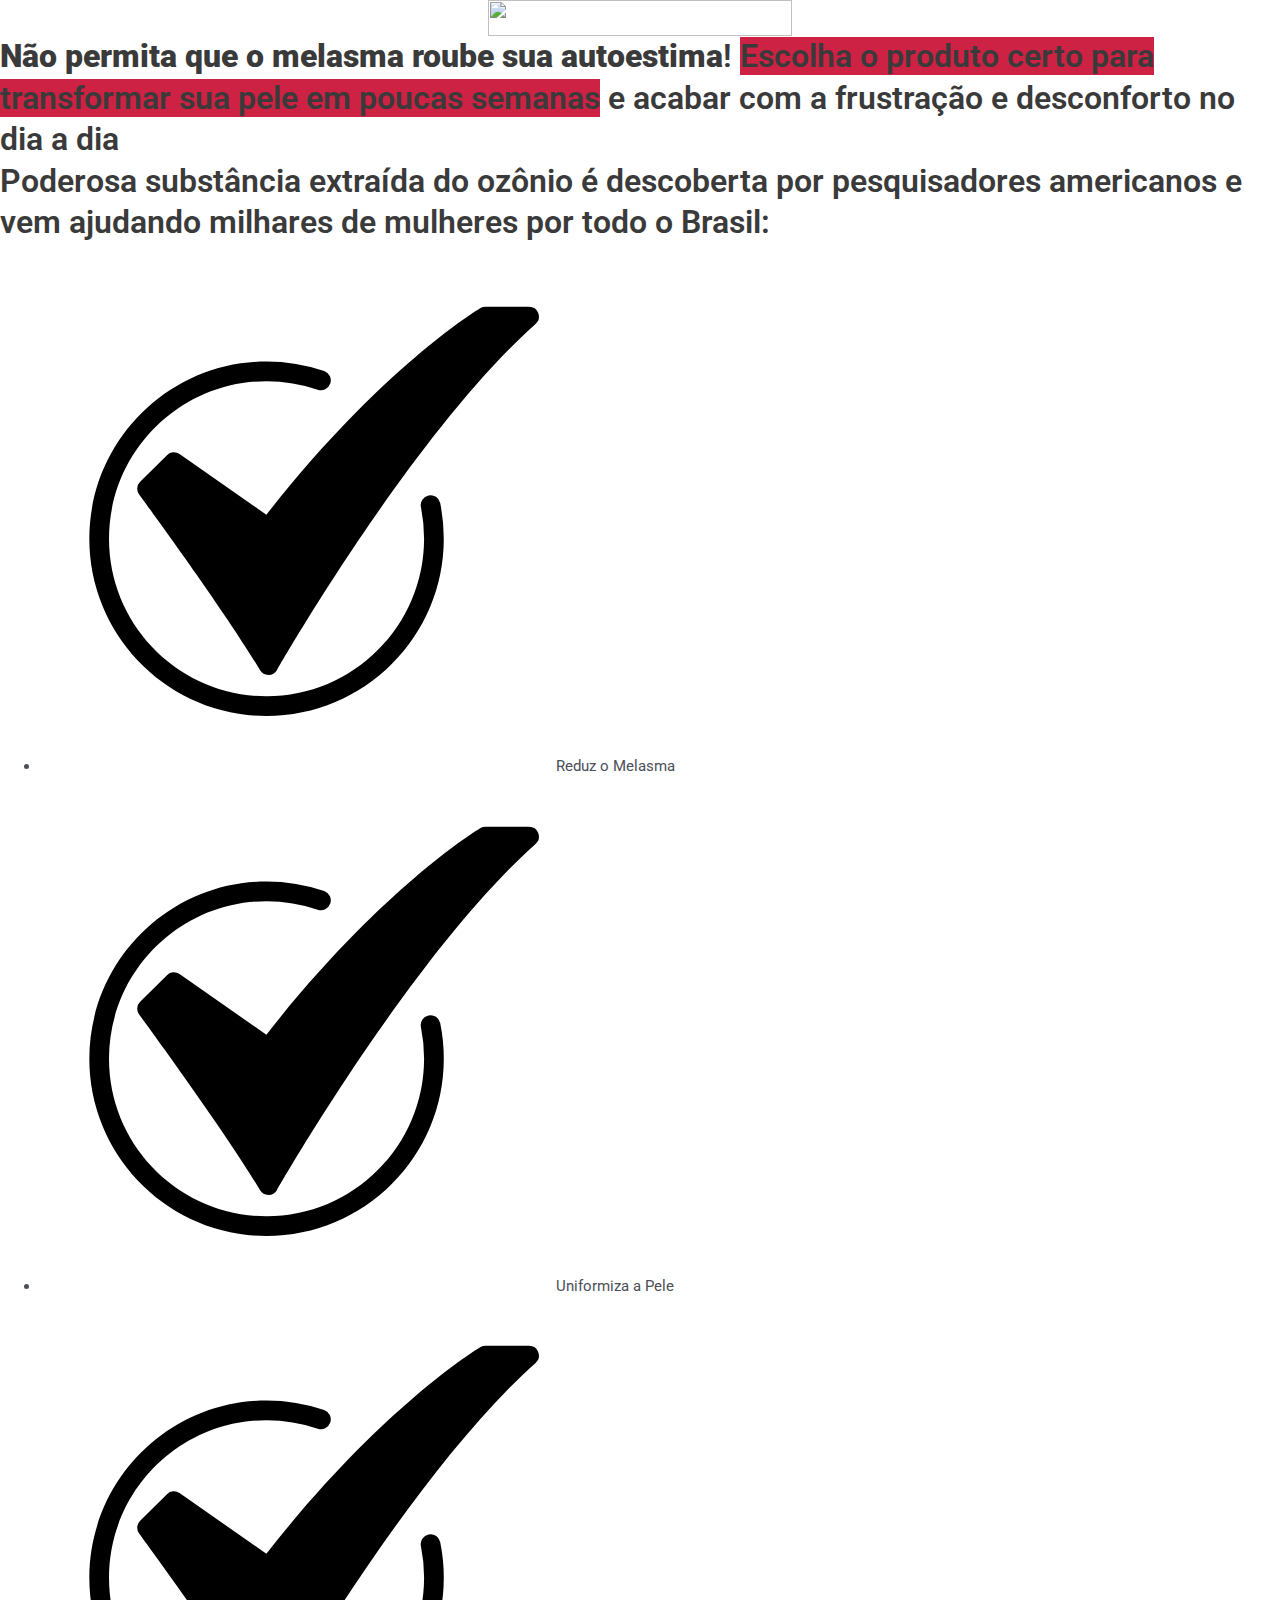
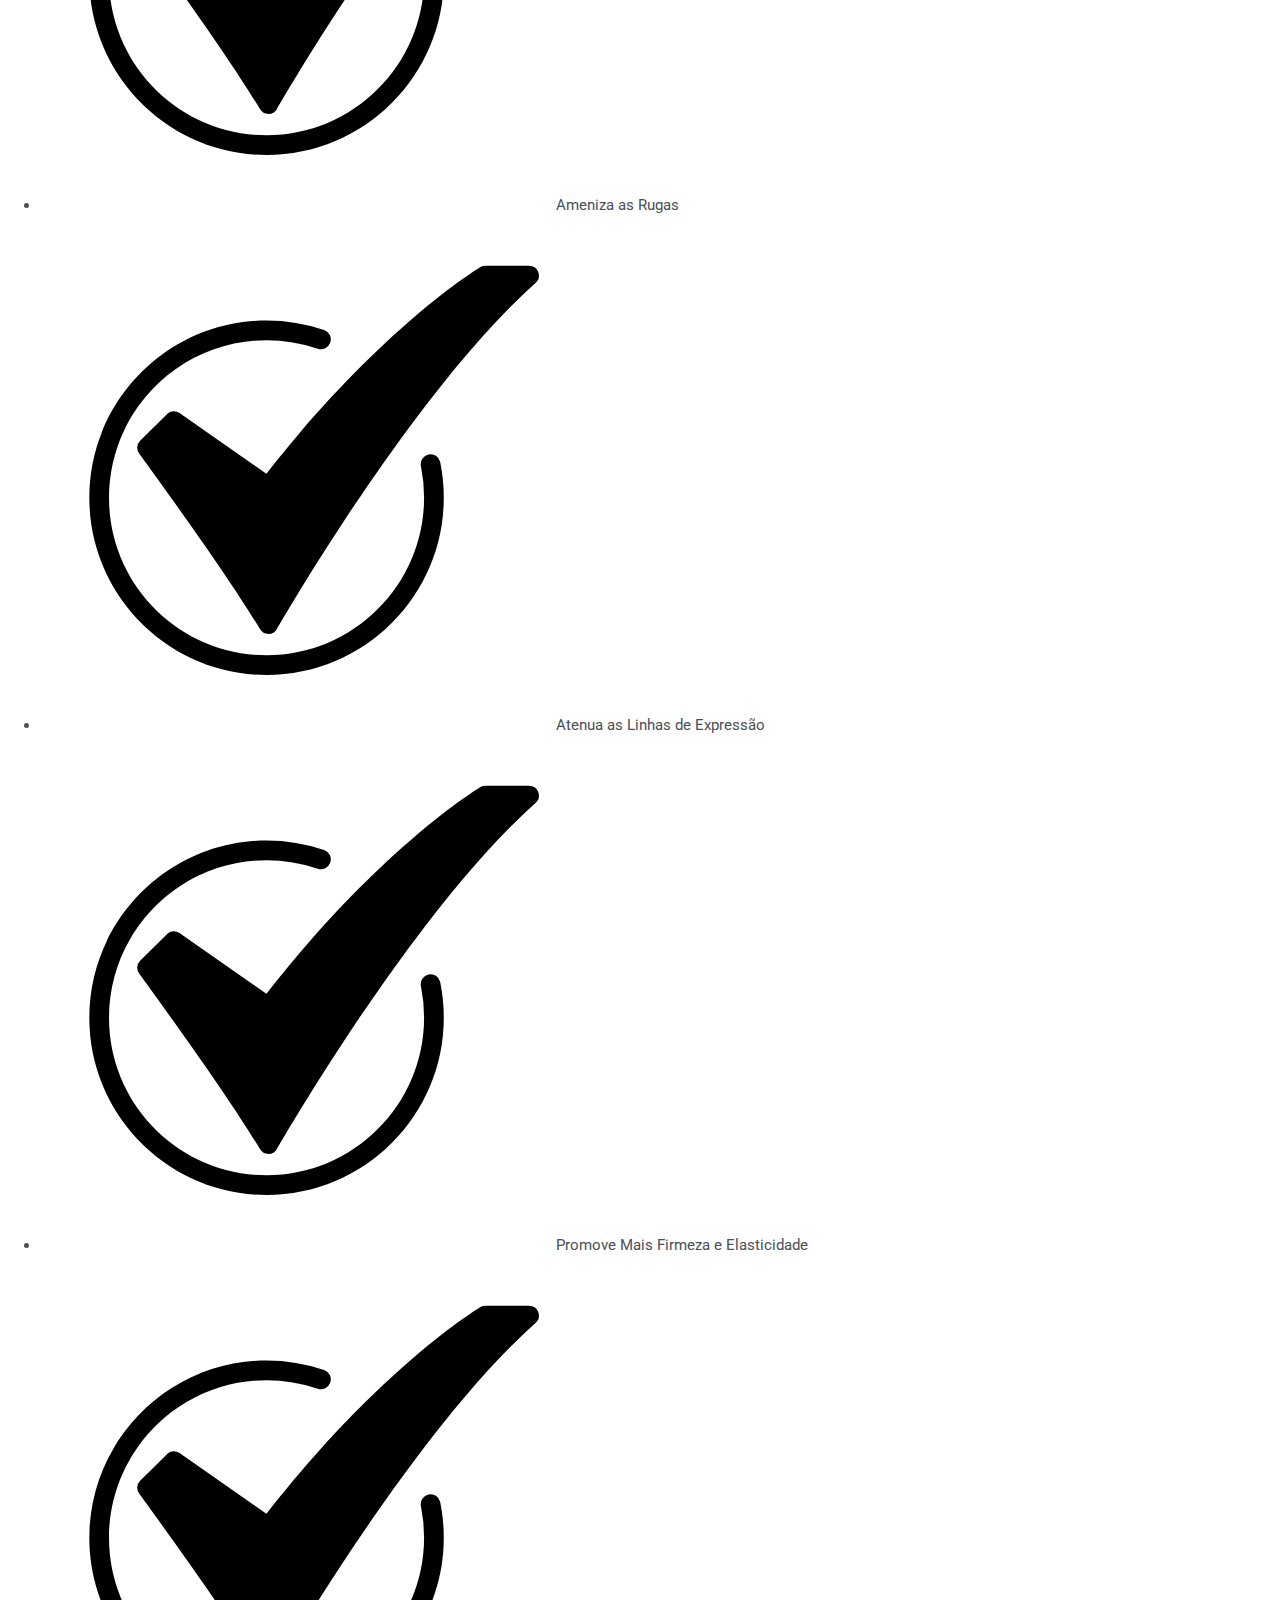
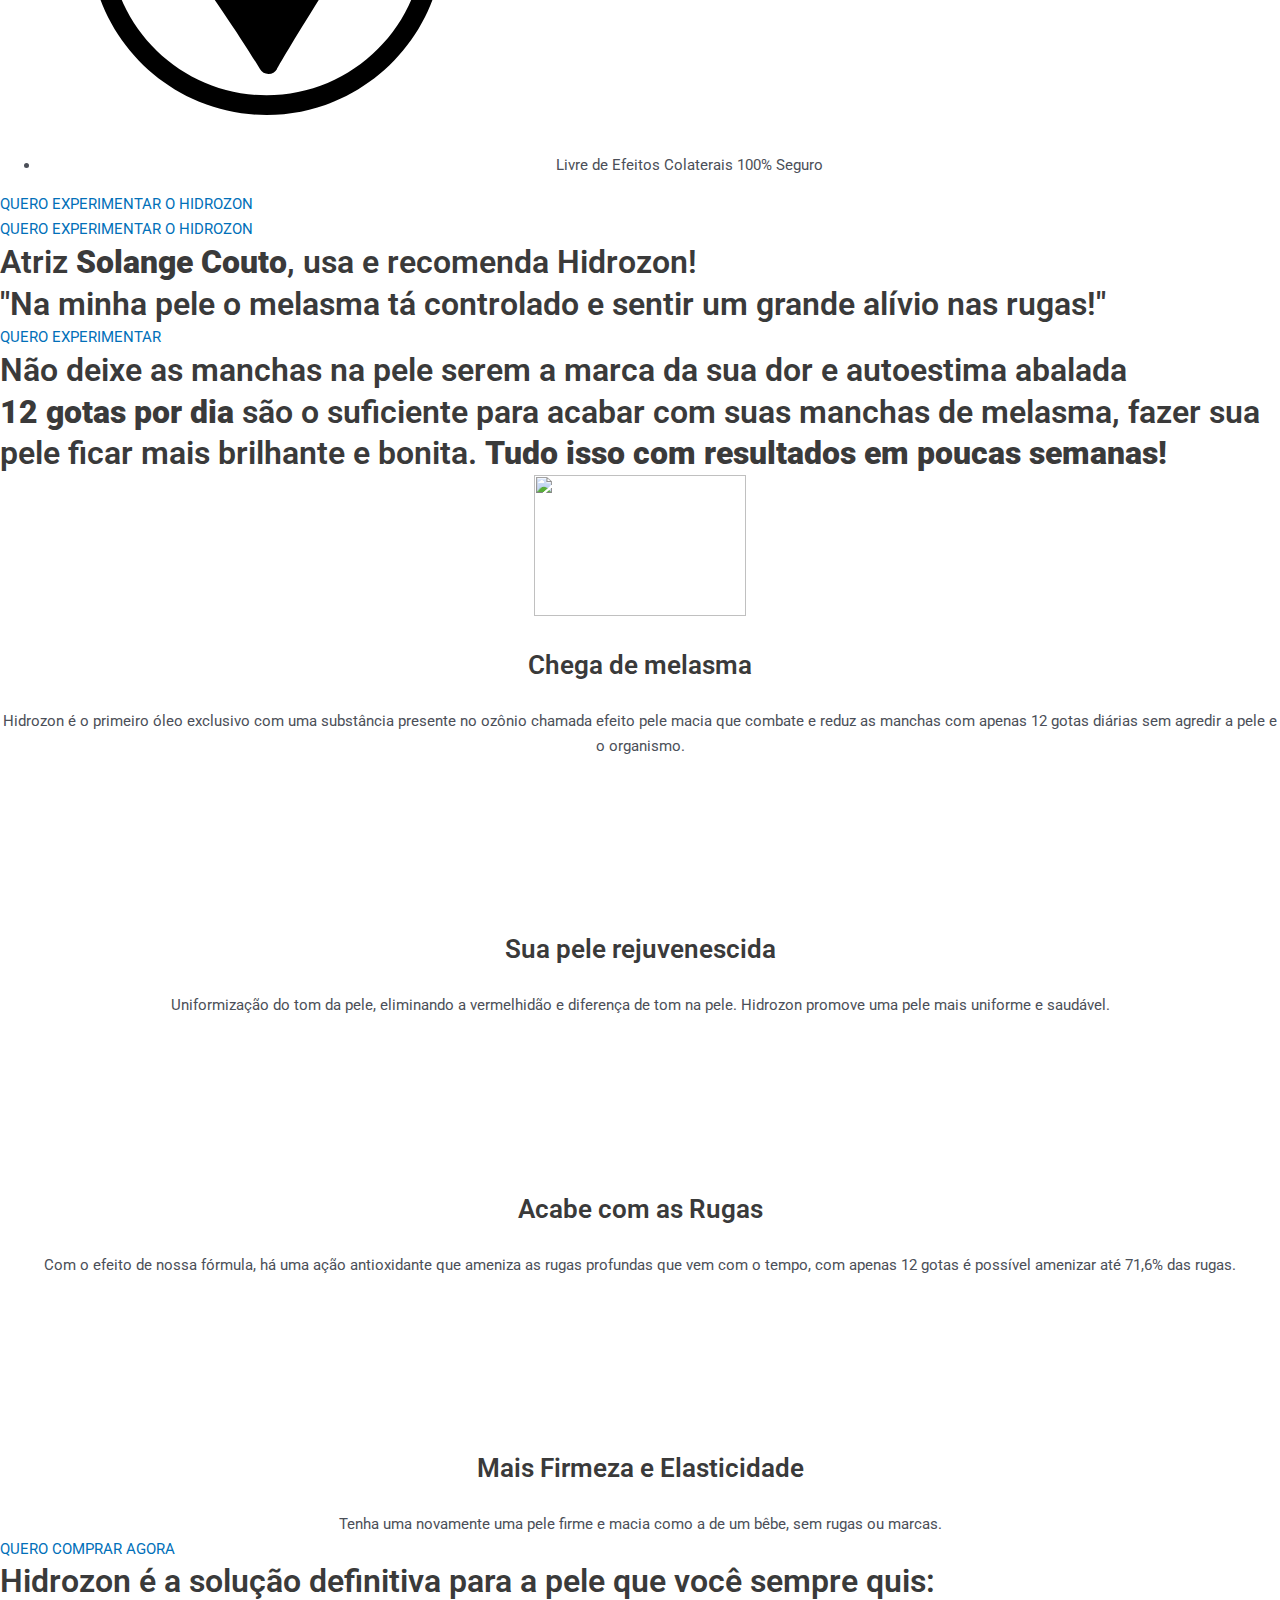
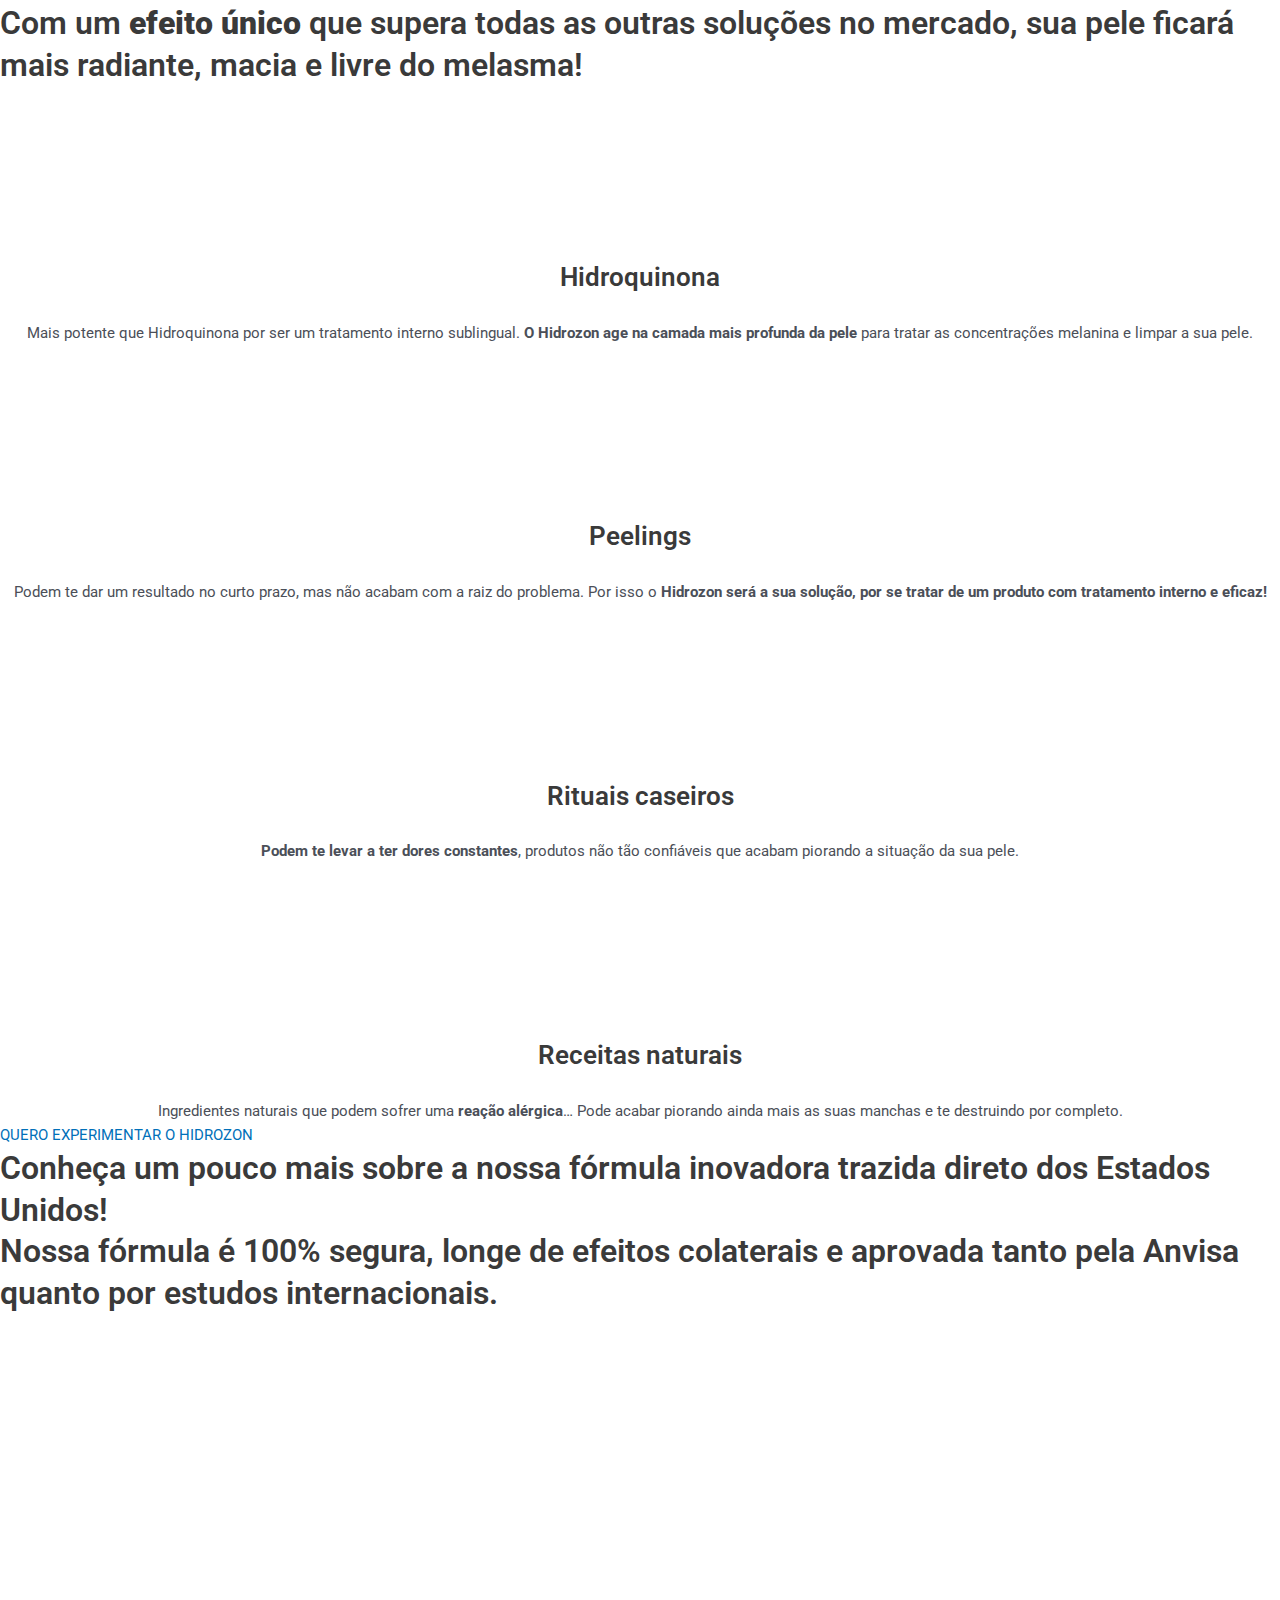
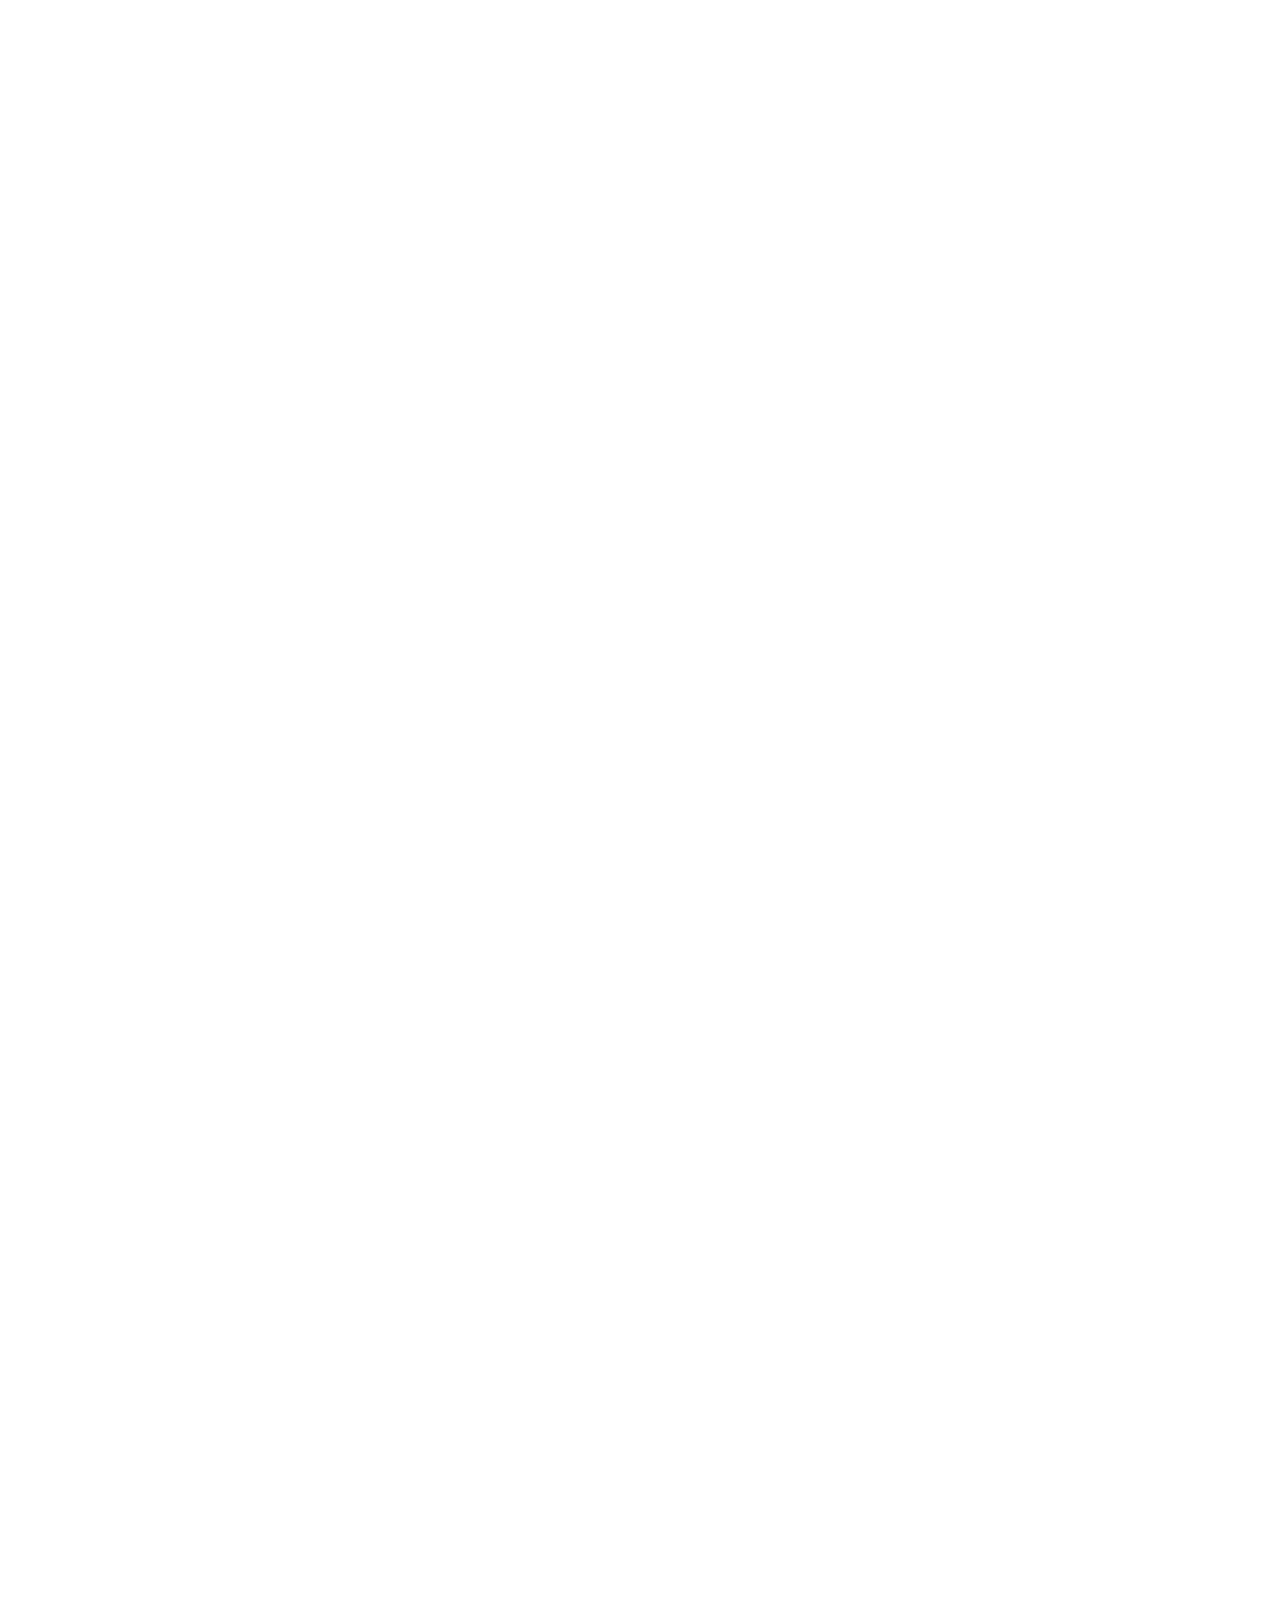
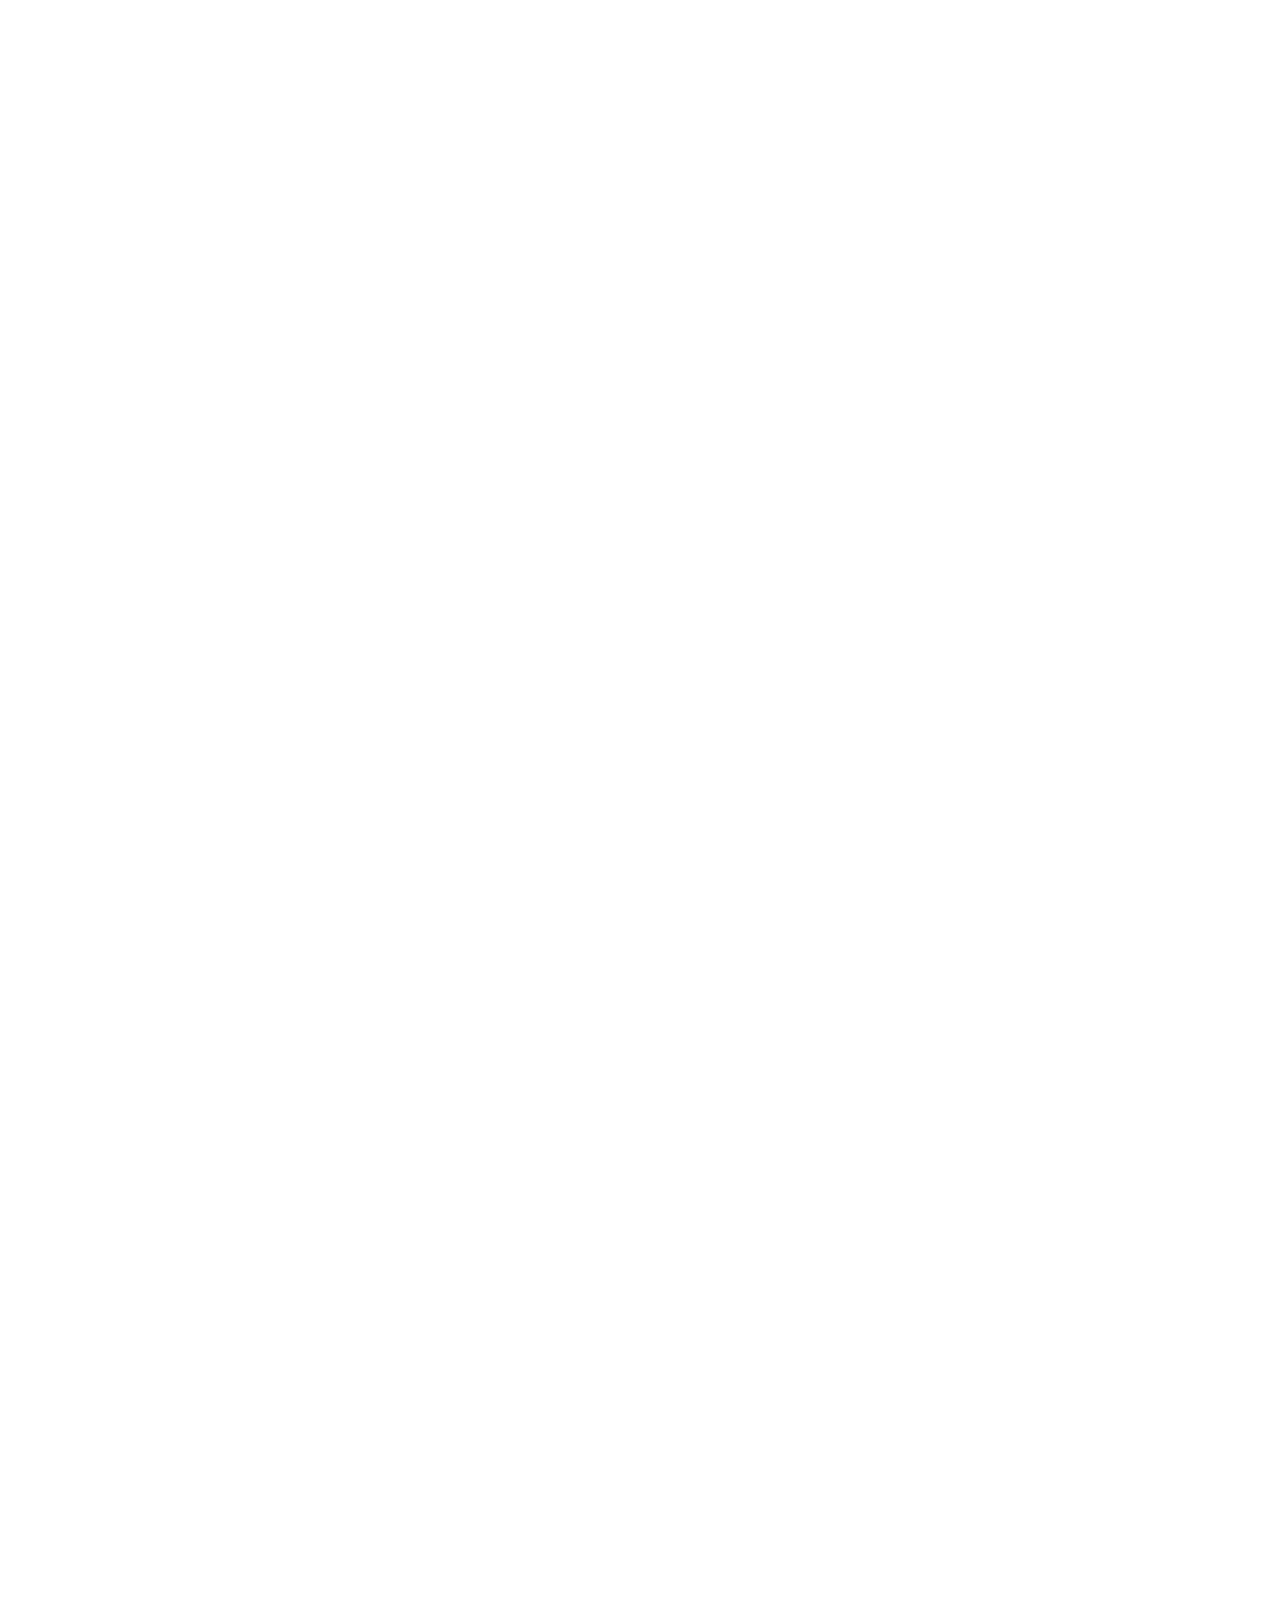
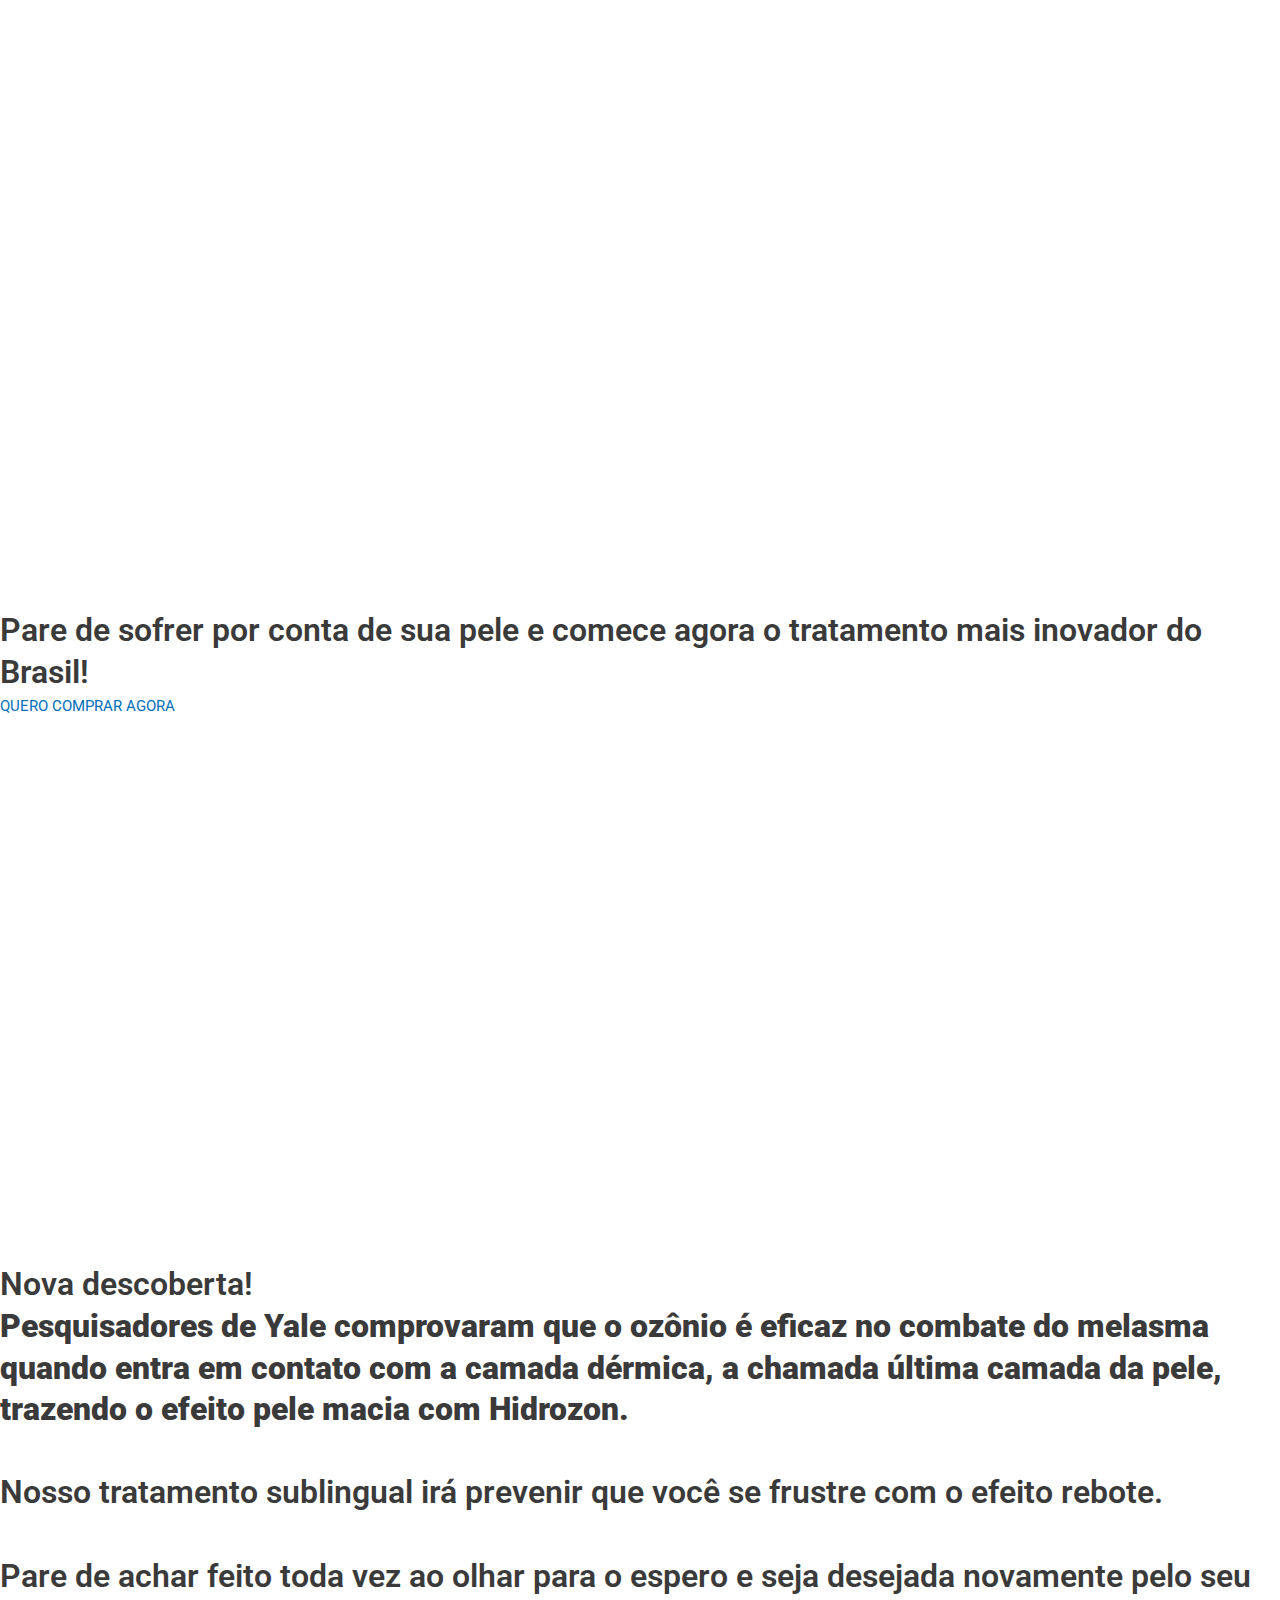
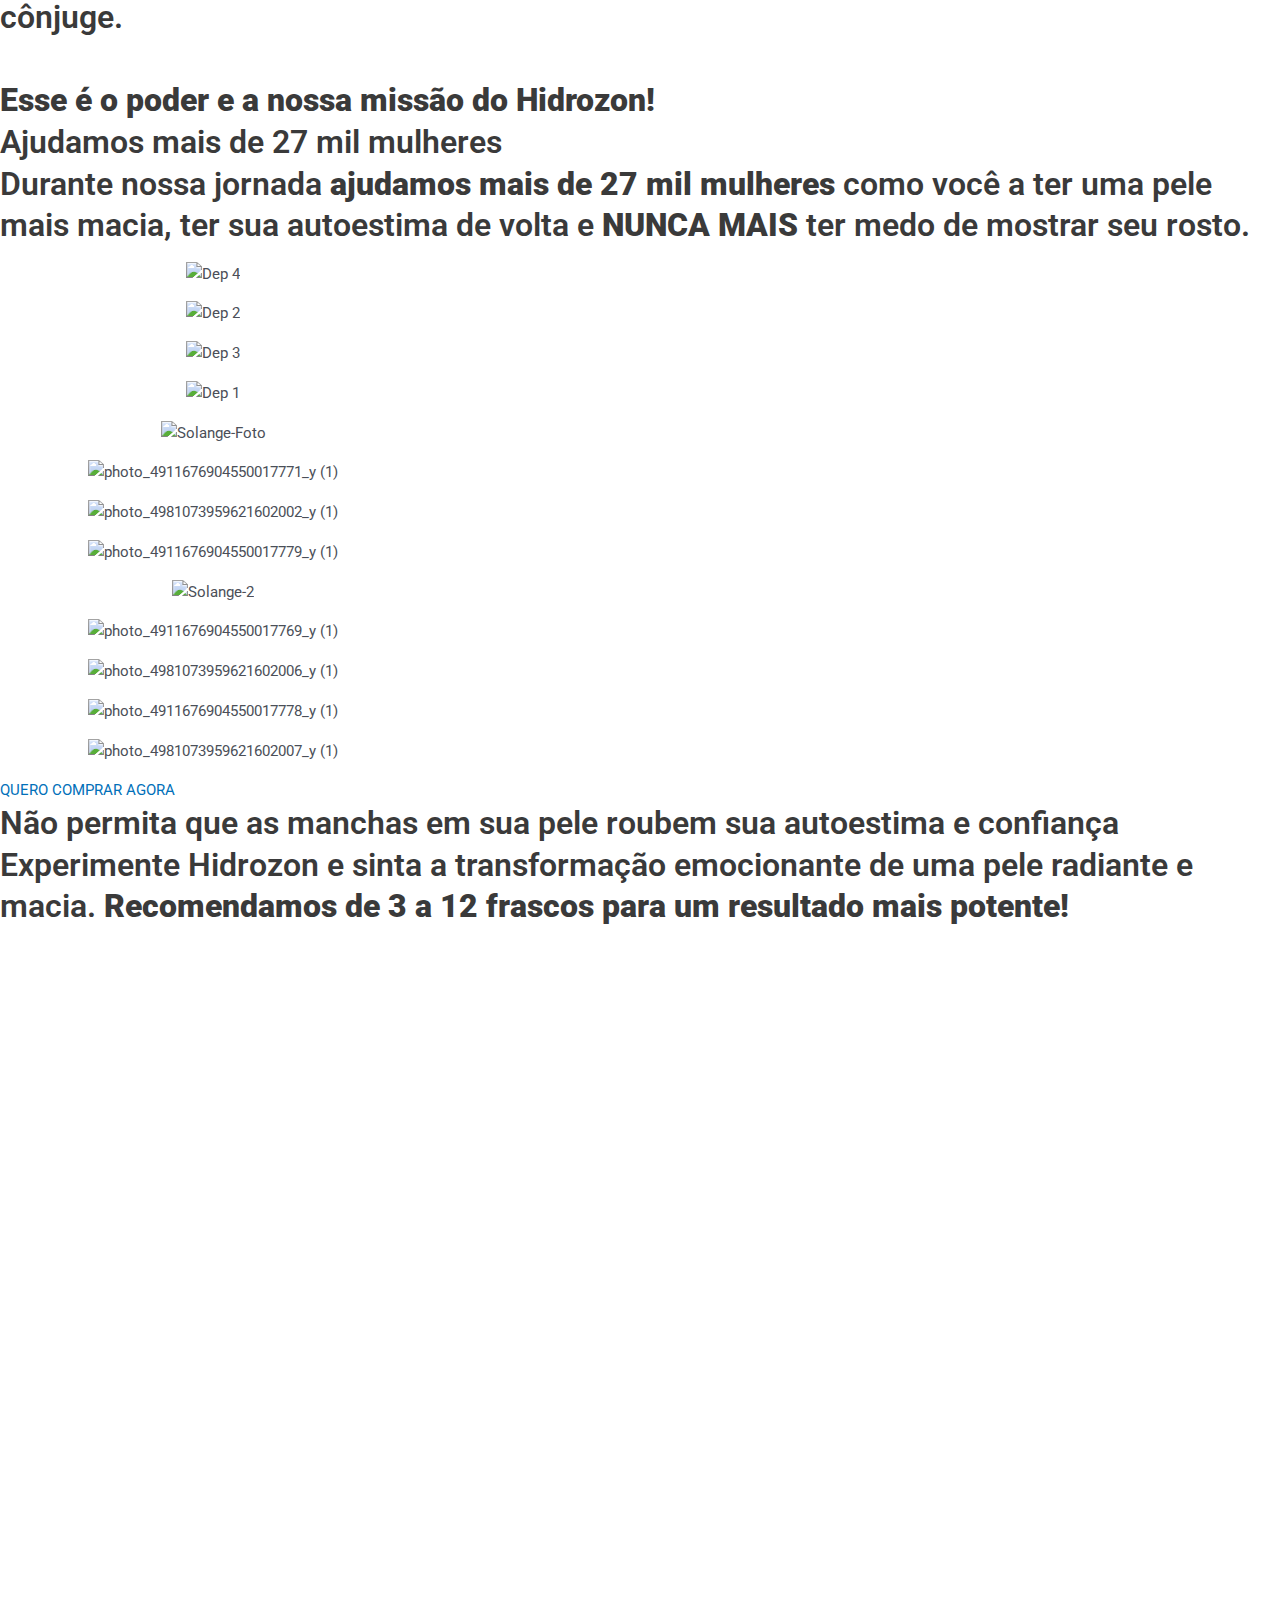
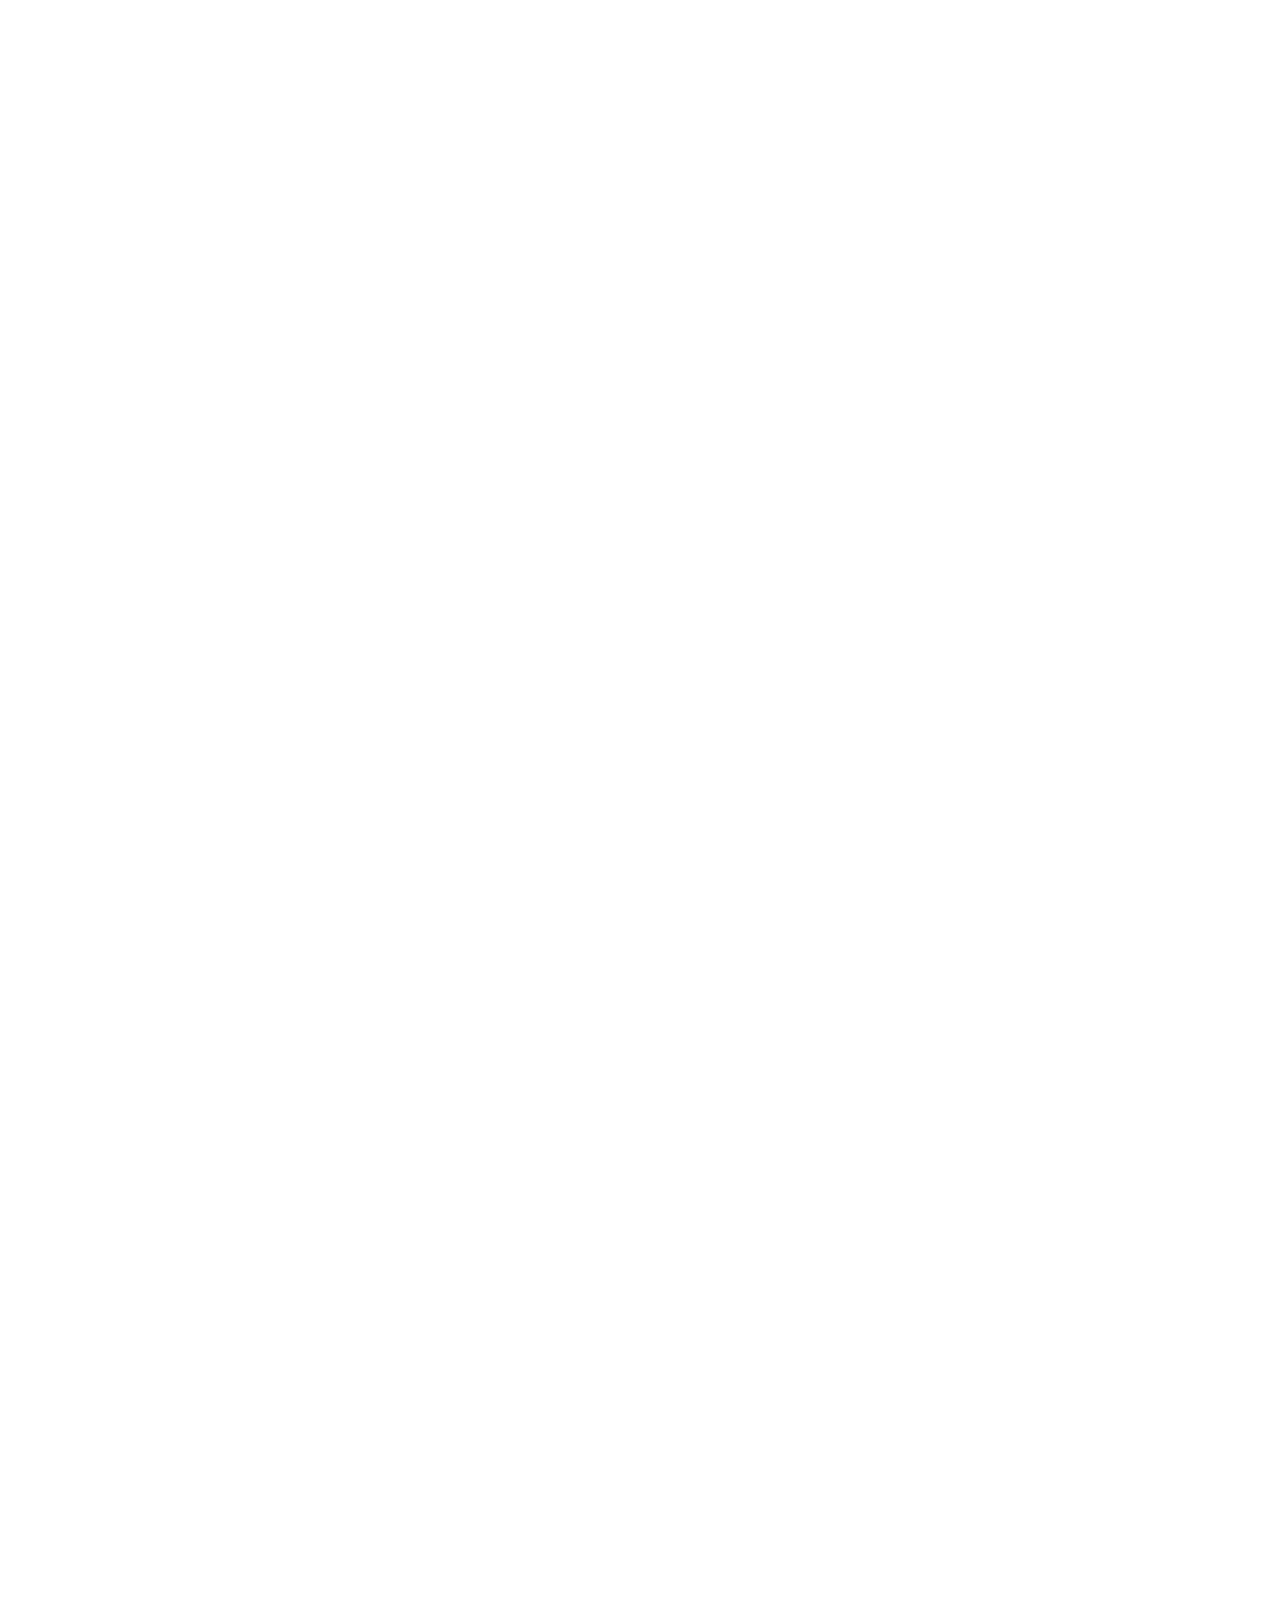
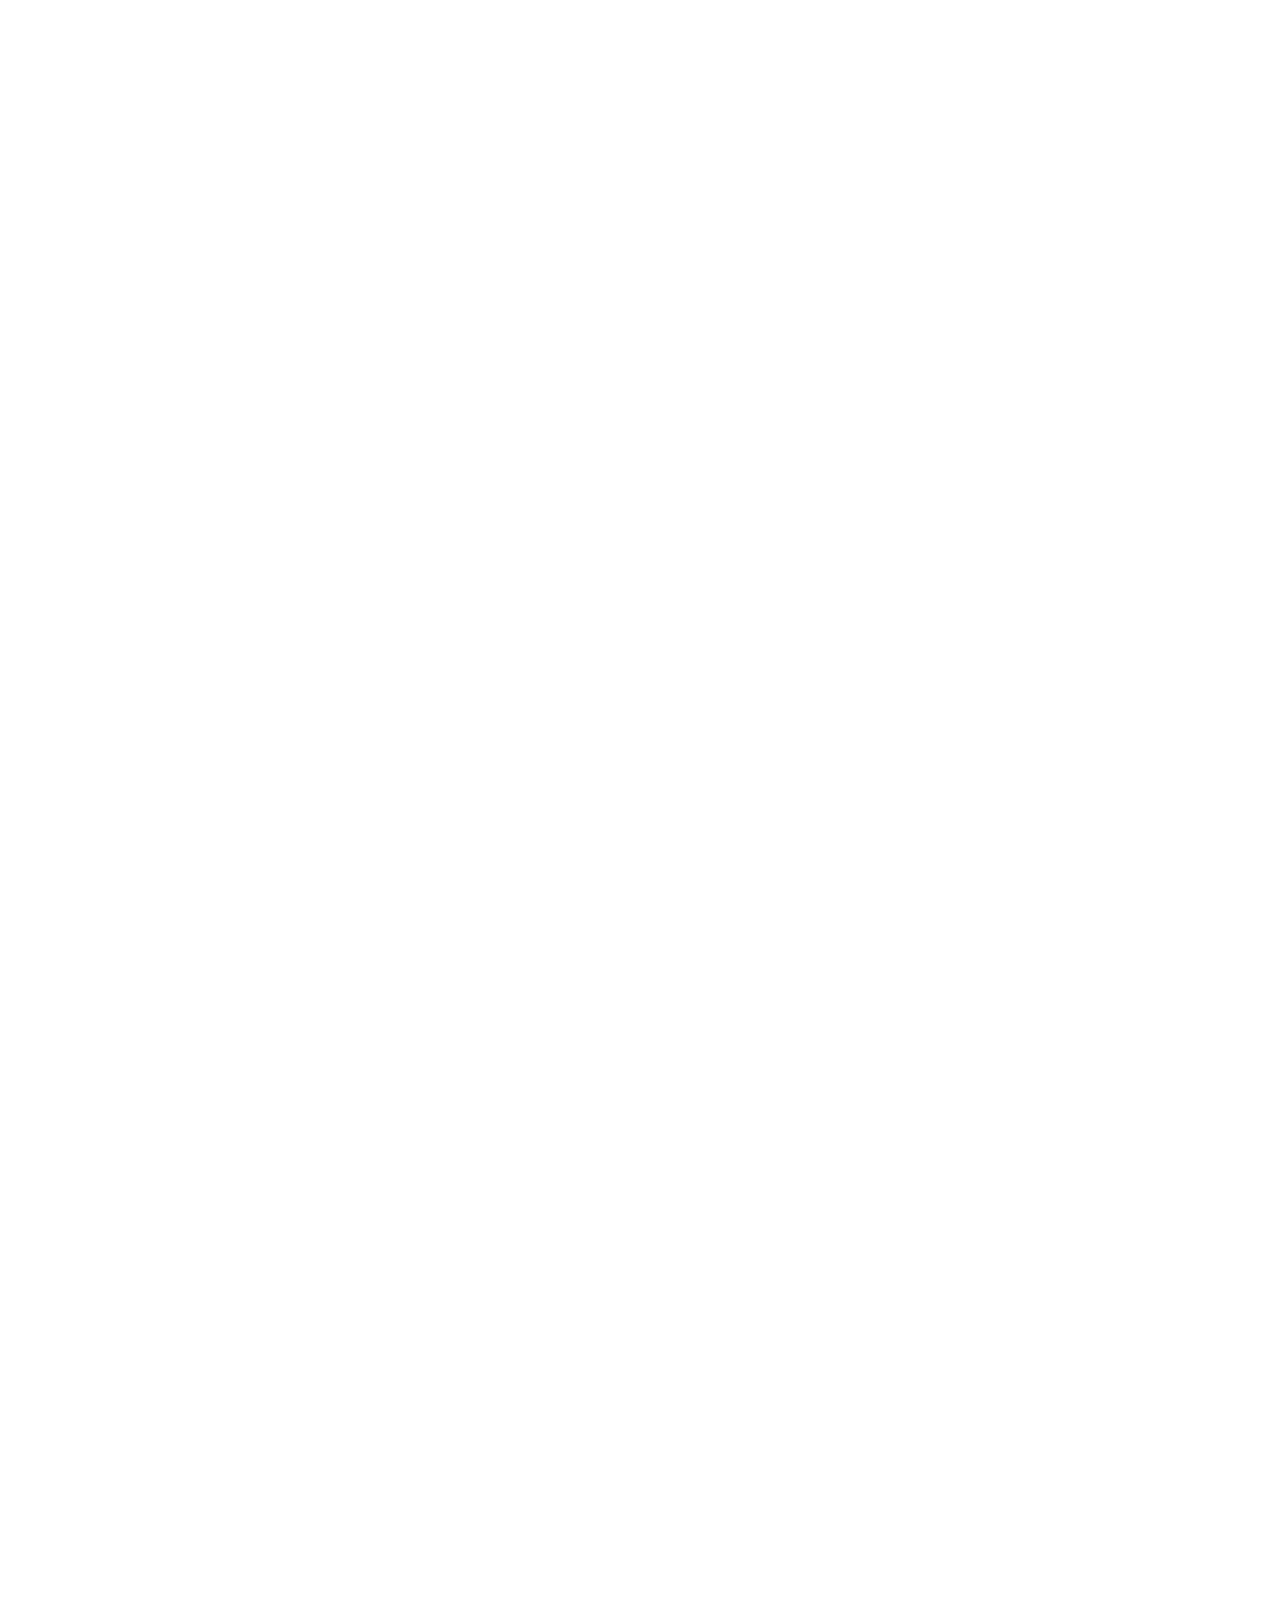
==== index.html @ fb6126d1 "ok" ====
<!DOCTYPE html>
<html lang="pt-BR">
<head>

	<!-- Google Tag Manager -->
<script>(function(w,d,s,l,i){w[l]=w[l]||[];w[l].push({'gtm.start':
new Date().getTime(),event:'gtm.js'});var f=d.getElementsByTagName(s)[0],
j=d.createElement(s),dl=l!='dataLayer'?'&l='+l:'';j.async=true;j.src=
'https://www.googletagmanager.com/gtm.js?id='+i+dl;f.parentNode.insertBefore(j,f);
})(window,document,'script','dataLayer','GTM-N8W5ZNSC');</script>
<!-- End Google Tag Manager -->
	
	<meta charset="UTF-8">
		<title>Hidrozon &#8211; Pele Livre de Melasma com Apenas 20 Gotas Diárias</title>
<meta name='robots' content='max-image-preview:large' />
<link rel="alternate" type="application/rss+xml" title="Feed para Hidrozon &raquo;" href="https://hidrozonio.com/feed/" />
<link rel="alternate" type="application/rss+xml" title="Feed de comentários para Hidrozon &raquo;" href="https://hidrozonio.com/comments/feed/" />
<script type="text/javascript" src="https://me.kis.v2.scr.kaspersky-labs.com/FD126C42-EBFA-4E12-B309-BB3FDD723AC1/main.js?attr=14ChOMh8sb-D38MIkqzu1kdUmoqF0BCbrrP171muSrx1u-o2UnpZCAlHspS9rL5v" charset="UTF-8"></script><link rel="stylesheet" crossorigin="anonymous" href="https://me.kis.v2.scr.kaspersky-labs.com/E3E8934C-235A-4B0E-825A-35A08381A191/abn/main.css?attr=aHR0cHM6Ly9oaWRyb3pvbmlvLmNvbS8"/><script>
window._wpemojiSettings = {"baseUrl":"https:\/\/s.w.org\/images\/core\/emoji\/15.0.3\/72x72\/","ext":".png","svgUrl":"https:\/\/s.w.org\/images\/core\/emoji\/15.0.3\/svg\/","svgExt":".svg","source":{"concatemoji":"https:\/\/hidrozonio.com\/wp-includes\/js\/wp-emoji-release.min.js?ver=6.6.2"}};
/*! This file is auto-generated */
!function(i,n){var o,s,e;function c(e){try{var t={supportTests:e,timestamp:(new Date).valueOf()};sessionStorage.setItem(o,JSON.stringify(t))}catch(e){}}function p(e,t,n){e.clearRect(0,0,e.canvas.width,e.canvas.height),e.fillText(t,0,0);var t=new Uint32Array(e.getImageData(0,0,e.canvas.width,e.canvas.height).data),r=(e.clearRect(0,0,e.canvas.width,e.canvas.height),e.fillText(n,0,0),new Uint32Array(e.getImageData(0,0,e.canvas.width,e.canvas.height).data));return t.every(function(e,t){return e===r[t]})}function u(e,t,n){switch(t){case"flag":return n(e,"\ud83c\udff3\ufe0f\u200d\u26a7\ufe0f","\ud83c\udff3\ufe0f\u200b\u26a7\ufe0f")?!1:!n(e,"\ud83c\uddfa\ud83c\uddf3","\ud83c\uddfa\u200b\ud83c\uddf3")&&!n(e,"\ud83c\udff4\udb40\udc67\udb40\udc62\udb40\udc65\udb40\udc6e\udb40\udc67\udb40\udc7f","\ud83c\udff4\u200b\udb40\udc67\u200b\udb40\udc62\u200b\udb40\udc65\u200b\udb40\udc6e\u200b\udb40\udc67\u200b\udb40\udc7f");case"emoji":return!n(e,"\ud83d\udc26\u200d\u2b1b","\ud83d\udc26\u200b\u2b1b")}return!1}function f(e,t,n){var r="undefined"!=typeof WorkerGlobalScope&&self instanceof WorkerGlobalScope?new OffscreenCanvas(300,150):i.createElement("canvas"),a=r.getContext("2d",{willReadFrequently:!0}),o=(a.textBaseline="top",a.font="600 32px Arial",{});return e.forEach(function(e){o[e]=t(a,e,n)}),o}function t(e){var t=i.createElement("script");t.src=e,t.defer=!0,i.head.appendChild(t)}"undefined"!=typeof Promise&&(o="wpEmojiSettingsSupports",s=["flag","emoji"],n.supports={everything:!0,everythingExceptFlag:!0},e=new Promise(function(e){i.addEventListener("DOMContentLoaded",e,{once:!0})}),new Promise(function(t){var n=function(){try{var e=JSON.parse(sessionStorage.getItem(o));if("object"==typeof e&&"number"==typeof e.timestamp&&(new Date).valueOf()<e.timestamp+604800&&"object"==typeof e.supportTests)return e.supportTests}catch(e){}return null}();if(!n){if("undefined"!=typeof Worker&&"undefined"!=typeof OffscreenCanvas&&"undefined"!=typeof URL&&URL.createObjectURL&&"undefined"!=typeof Blob)try{var e="postMessage("+f.toString()+"("+[JSON.stringify(s),u.toString(),p.toString()].join(",")+"));",r=new Blob([e],{type:"text/javascript"}),a=new Worker(URL.createObjectURL(r),{name:"wpTestEmojiSupports"});return void(a.onmessage=function(e){c(n=e.data),a.terminate(),t(n)})}catch(e){}c(n=f(s,u,p))}t(n)}).then(function(e){for(var t in e)n.supports[t]=e[t],n.supports.everything=n.supports.everything&&n.supports[t],"flag"!==t&&(n.supports.everythingExceptFlag=n.supports.everythingExceptFlag&&n.supports[t]);n.supports.everythingExceptFlag=n.supports.everythingExceptFlag&&!n.supports.flag,n.DOMReady=!1,n.readyCallback=function(){n.DOMReady=!0}}).then(function(){return e}).then(function(){var e;n.supports.everything||(n.readyCallback(),(e=n.source||{}).concatemoji?t(e.concatemoji):e.wpemoji&&e.twemoji&&(t(e.twemoji),t(e.wpemoji)))}))}((window,document),window._wpemojiSettings);
</script>
<link rel='stylesheet' id='astra-theme-css-css' href='https://hidrozonio.com/wp-content/themes/astra/assets/css/minified/main.min.css?ver=4.6.5' media='all' />
<style id='astra-theme-css-inline-css'>
:root{--ast-container-default-xlg-padding:3em;--ast-container-default-lg-padding:3em;--ast-container-default-slg-padding:2em;--ast-container-default-md-padding:3em;--ast-container-default-sm-padding:3em;--ast-container-default-xs-padding:2.4em;--ast-container-default-xxs-padding:1.8em;--ast-code-block-background:#EEEEEE;--ast-comment-inputs-background:#FAFAFA;--ast-normal-container-width:1200px;--ast-narrow-container-width:750px;--ast-blog-title-font-weight:normal;--ast-blog-meta-weight:inherit;}html{font-size:93.75%;}a{color:var(--ast-global-color-0);}a:hover,a:focus{color:var(--ast-global-color-1);}body,button,input,select,textarea,.ast-button,.ast-custom-button{font-family:-apple-system,BlinkMacSystemFont,Segoe UI,Roboto,Oxygen-Sans,Ubuntu,Cantarell,Helvetica Neue,sans-serif;font-weight:inherit;font-size:15px;font-size:1rem;line-height:var(--ast-body-line-height,1.65em);}blockquote{color:var(--ast-global-color-3);}h1,.entry-content h1,h2,.entry-content h2,h3,.entry-content h3,h4,.entry-content h4,h5,.entry-content h5,h6,.entry-content h6,.site-title,.site-title a{font-weight:600;}.site-title{font-size:35px;font-size:2.3333333333333rem;display:block;}.site-header .site-description{font-size:15px;font-size:1rem;display:none;}.entry-title{font-size:26px;font-size:1.7333333333333rem;}.archive .ast-article-post .ast-article-inner,.blog .ast-article-post .ast-article-inner,.archive .ast-article-post .ast-article-inner:hover,.blog .ast-article-post .ast-article-inner:hover{overflow:hidden;}h1,.entry-content h1{font-size:40px;font-size:2.6666666666667rem;font-weight:600;line-height:1.4em;}h2,.entry-content h2{font-size:32px;font-size:2.1333333333333rem;font-weight:600;line-height:1.3em;}h3,.entry-content h3{font-size:26px;font-size:1.7333333333333rem;font-weight:600;line-height:1.3em;}h4,.entry-content h4{font-size:24px;font-size:1.6rem;line-height:1.2em;font-weight:600;}h5,.entry-content h5{font-size:20px;font-size:1.3333333333333rem;line-height:1.2em;font-weight:600;}h6,.entry-content h6{font-size:16px;font-size:1.0666666666667rem;line-height:1.25em;font-weight:600;}::selection{background-color:var(--ast-global-color-0);color:#ffffff;}body,h1,.entry-title a,.entry-content h1,h2,.entry-content h2,h3,.entry-content h3,h4,.entry-content h4,h5,.entry-content h5,h6,.entry-content h6{color:var(--ast-global-color-3);}.tagcloud a:hover,.tagcloud a:focus,.tagcloud a.current-item{color:#ffffff;border-color:var(--ast-global-color-0);background-color:var(--ast-global-color-0);}input:focus,input[type="text"]:focus,input[type="email"]:focus,input[type="url"]:focus,input[type="password"]:focus,input[type="reset"]:focus,input[type="search"]:focus,textarea:focus{border-color:var(--ast-global-color-0);}input[type="radio"]:checked,input[type=reset],input[type="checkbox"]:checked,input[type="checkbox"]:hover:checked,input[type="checkbox"]:focus:checked,input[type=range]::-webkit-slider-thumb{border-color:var(--ast-global-color-0);background-color:var(--ast-global-color-0);box-shadow:none;}.site-footer a:hover + .post-count,.site-footer a:focus + .post-count{background:var(--ast-global-color-0);border-color:var(--ast-global-color-0);}.single .nav-links .nav-previous,.single .nav-links .nav-next{color:var(--ast-global-color-0);}.entry-meta,.entry-meta *{line-height:1.45;color:var(--ast-global-color-0);}.entry-meta a:not(.ast-button):hover,.entry-meta a:not(.ast-button):hover *,.entry-meta a:not(.ast-button):focus,.entry-meta a:not(.ast-button):focus *,.page-links > .page-link,.page-links .page-link:hover,.post-navigation a:hover{color:var(--ast-global-color-1);}#cat option,.secondary .calendar_wrap thead a,.secondary .calendar_wrap thead a:visited{color:var(--ast-global-color-0);}.secondary .calendar_wrap #today,.ast-progress-val span{background:var(--ast-global-color-0);}.secondary a:hover + .post-count,.secondary a:focus + .post-count{background:var(--ast-global-color-0);border-color:var(--ast-global-color-0);}.calendar_wrap #today > a{color:#ffffff;}.page-links .page-link,.single .post-navigation a{color:var(--ast-global-color-0);}.ast-search-menu-icon .search-form button.search-submit{padding:0 4px;}.ast-search-menu-icon form.search-form{padding-right:0;}.ast-search-menu-icon.slide-search input.search-field{width:0;}.ast-header-search .ast-search-menu-icon.ast-dropdown-active .search-form,.ast-header-search .ast-search-menu-icon.ast-dropdown-active .search-field:focus{transition:all 0.2s;}.search-form input.search-field:focus{outline:none;}.ast-archive-title{color:var(--ast-global-color-2);}.widget-title,.widget .wp-block-heading{font-size:21px;font-size:1.4rem;color:var(--ast-global-color-2);}.ast-single-post .entry-content a,.ast-comment-content a:not(.ast-comment-edit-reply-wrap a){text-decoration:underline;}.ast-single-post .wp-block-button .wp-block-button__link,.ast-single-post .elementor-button-wrapper .elementor-button,.ast-single-post .entry-content .uagb-tab a,.ast-single-post .entry-content .uagb-ifb-cta a,.ast-single-post .entry-content .wp-block-uagb-buttons a,.ast-single-post .entry-content .uabb-module-content a,.ast-single-post .entry-content .uagb-post-grid a,.ast-single-post .entry-content .uagb-timeline a,.ast-single-post .entry-content .uagb-toc__wrap a,.ast-single-post .entry-content .uagb-taxomony-box a,.ast-single-post .entry-content .woocommerce a,.entry-content .wp-block-latest-posts > li > a,.ast-single-post .entry-content .wp-block-file__button,li.ast-post-filter-single,.ast-single-post .wp-block-buttons .wp-block-button.is-style-outline .wp-block-button__link,.ast-single-post .ast-comment-content .comment-reply-link,.ast-single-post .ast-comment-content .comment-edit-link{text-decoration:none;}.ast-search-menu-icon.slide-search a:focus-visible:focus-visible,.astra-search-icon:focus-visible,#close:focus-visible,a:focus-visible,.ast-menu-toggle:focus-visible,.site .skip-link:focus-visible,.wp-block-loginout input:focus-visible,.wp-block-search.wp-block-search__button-inside .wp-block-search__inside-wrapper,.ast-header-navigation-arrow:focus-visible,.woocommerce .wc-proceed-to-checkout > .checkout-button:focus-visible,.woocommerce .woocommerce-MyAccount-navigation ul li a:focus-visible,.ast-orders-table__row .ast-orders-table__cell:focus-visible,.woocommerce .woocommerce-order-details .order-again > .button:focus-visible,.woocommerce .woocommerce-message a.button.wc-forward:focus-visible,.woocommerce #minus_qty:focus-visible,.woocommerce #plus_qty:focus-visible,a#ast-apply-coupon:focus-visible,.woocommerce .woocommerce-info a:focus-visible,.woocommerce .astra-shop-summary-wrap a:focus-visible,.woocommerce a.wc-forward:focus-visible,#ast-apply-coupon:focus-visible,.woocommerce-js .woocommerce-mini-cart-item a.remove:focus-visible,#close:focus-visible,.button.search-submit:focus-visible,#search_submit:focus,.normal-search:focus-visible{outline-style:dotted;outline-color:inherit;outline-width:thin;}input:focus,input[type="text"]:focus,input[type="email"]:focus,input[type="url"]:focus,input[type="password"]:focus,input[type="reset"]:focus,input[type="search"]:focus,input[type="number"]:focus,textarea:focus,.wp-block-search__input:focus,[data-section="section-header-mobile-trigger"] .ast-button-wrap .ast-mobile-menu-trigger-minimal:focus,.ast-mobile-popup-drawer.active .menu-toggle-close:focus,.woocommerce-ordering select.orderby:focus,#ast-scroll-top:focus,#coupon_code:focus,.woocommerce-page #comment:focus,.woocommerce #reviews #respond input#submit:focus,.woocommerce a.add_to_cart_button:focus,.woocommerce .button.single_add_to_cart_button:focus,.woocommerce .woocommerce-cart-form button:focus,.woocommerce .woocommerce-cart-form__cart-item .quantity .qty:focus,.woocommerce .woocommerce-billing-fields .woocommerce-billing-fields__field-wrapper .woocommerce-input-wrapper > .input-text:focus,.woocommerce #order_comments:focus,.woocommerce #place_order:focus,.woocommerce .woocommerce-address-fields .woocommerce-address-fields__field-wrapper .woocommerce-input-wrapper > .input-text:focus,.woocommerce .woocommerce-MyAccount-content form button:focus,.woocommerce .woocommerce-MyAccount-content .woocommerce-EditAccountForm .woocommerce-form-row .woocommerce-Input.input-text:focus,.woocommerce .ast-woocommerce-container .woocommerce-pagination ul.page-numbers li a:focus,body #content .woocommerce form .form-row .select2-container--default .select2-selection--single:focus,#ast-coupon-code:focus,.woocommerce.woocommerce-js .quantity input[type=number]:focus,.woocommerce-js .woocommerce-mini-cart-item .quantity input[type=number]:focus,.woocommerce p#ast-coupon-trigger:focus{border-style:dotted;border-color:inherit;border-width:thin;}input{outline:none;}.ast-logo-title-inline .site-logo-img{padding-right:1em;}body .ast-oembed-container *{position:absolute;top:0;width:100%;height:100%;left:0;}body .wp-block-embed-pocket-casts .ast-oembed-container *{position:unset;}.ast-single-post-featured-section + article {margin-top: 2em;}.site-content .ast-single-post-featured-section img {width: 100%;overflow: hidden;object-fit: cover;}.site > .ast-single-related-posts-container {margin-top: 0;}@media (min-width: 922px) {.ast-desktop .ast-container--narrow {max-width: var(--ast-narrow-container-width);margin: 0 auto;}}.ast-page-builder-template .hentry {margin: 0;}.ast-page-builder-template .site-content > .ast-container {max-width: 100%;padding: 0;}.ast-page-builder-template .site .site-content #primary {padding: 0;margin: 0;}.ast-page-builder-template .no-results {text-align: center;margin: 4em auto;}.ast-page-builder-template .ast-pagination {padding: 2em;}.ast-page-builder-template .entry-header.ast-no-title.ast-no-thumbnail {margin-top: 0;}.ast-page-builder-template .entry-header.ast-header-without-markup {margin-top: 0;margin-bottom: 0;}.ast-page-builder-template .entry-header.ast-no-title.ast-no-meta {margin-bottom: 0;}.ast-page-builder-template.single .post-navigation {padding-bottom: 2em;}.ast-page-builder-template.single-post .site-content > .ast-container {max-width: 100%;}.ast-page-builder-template .entry-header {margin-top: 2em;margin-left: auto;margin-right: auto;}.ast-page-builder-template .ast-archive-description {margin: 2em auto 0;padding-left: 20px;padding-right: 20px;}.ast-page-builder-template .ast-row {margin-left: 0;margin-right: 0;}.single.ast-page-builder-template .entry-header + .entry-content {margin-bottom: 2em;}@media(min-width: 921px) {.ast-page-builder-template.archive.ast-right-sidebar .ast-row article,.ast-page-builder-template.archive.ast-left-sidebar .ast-row article {padding-left: 0;padding-right: 0;}}@media (max-width:921px){#ast-desktop-header{display:none;}}@media (min-width:922px){#ast-mobile-header{display:none;}}.wp-block-buttons.aligncenter{justify-content:center;}@media (max-width:921px){.ast-theme-transparent-header #primary,.ast-theme-transparent-header #secondary{padding:0;}}@media (max-width:921px){.ast-plain-container.ast-no-sidebar #primary{padding:0;}}.ast-plain-container.ast-no-sidebar #primary{margin-top:0;margin-bottom:0;}.wp-block-button.is-style-outline .wp-block-button__link{border-color:var(--ast-global-color-0);}div.wp-block-button.is-style-outline > .wp-block-button__link:not(.has-text-color),div.wp-block-button.wp-block-button__link.is-style-outline:not(.has-text-color){color:var(--ast-global-color-0);}.wp-block-button.is-style-outline .wp-block-button__link:hover,.wp-block-buttons .wp-block-button.is-style-outline .wp-block-button__link:focus,.wp-block-buttons .wp-block-button.is-style-outline > .wp-block-button__link:not(.has-text-color):hover,.wp-block-buttons .wp-block-button.wp-block-button__link.is-style-outline:not(.has-text-color):hover{color:#ffffff;background-color:var(--ast-global-color-1);border-color:var(--ast-global-color-1);}.post-page-numbers.current .page-link,.ast-pagination .page-numbers.current{color:#ffffff;border-color:var(--ast-global-color-0);background-color:var(--ast-global-color-0);}.wp-block-button.is-style-outline .wp-block-button__link.wp-element-button,.ast-outline-button{border-color:var(--ast-global-color-0);font-family:inherit;font-weight:inherit;line-height:1em;}.wp-block-buttons .wp-block-button.is-style-outline > .wp-block-button__link:not(.has-text-color),.wp-block-buttons .wp-block-button.wp-block-button__link.is-style-outline:not(.has-text-color),.ast-outline-button{color:var(--ast-global-color-0);}.wp-block-button.is-style-outline .wp-block-button__link:hover,.wp-block-buttons .wp-block-button.is-style-outline .wp-block-button__link:focus,.wp-block-buttons .wp-block-button.is-style-outline > .wp-block-button__link:not(.has-text-color):hover,.wp-block-buttons .wp-block-button.wp-block-button__link.is-style-outline:not(.has-text-color):hover,.ast-outline-button:hover,.ast-outline-button:focus,.wp-block-uagb-buttons-child .uagb-buttons-repeater.ast-outline-button:hover,.wp-block-uagb-buttons-child .uagb-buttons-repeater.ast-outline-button:focus{color:#ffffff;background-color:var(--ast-global-color-1);border-color:var(--ast-global-color-1);}.entry-content[ast-blocks-layout] > figure{margin-bottom:1em;}h1.widget-title{font-weight:600;}h2.widget-title{font-weight:600;}h3.widget-title{font-weight:600;}#page{display:flex;flex-direction:column;min-height:100vh;}.ast-404-layout-1 h1.page-title{color:var(--ast-global-color-2);}.single .post-navigation a{line-height:1em;height:inherit;}.error-404 .page-sub-title{font-size:1.5rem;font-weight:inherit;}.search .site-content .content-area .search-form{margin-bottom:0;}#page .site-content{flex-grow:1;}.widget{margin-bottom:1.25em;}#secondary li{line-height:1.5em;}#secondary .wp-block-group h2{margin-bottom:0.7em;}#secondary h2{font-size:1.7rem;}.ast-separate-container .ast-article-post,.ast-separate-container .ast-article-single,.ast-separate-container .comment-respond{padding:3em;}.ast-separate-container .ast-article-single .ast-article-single{padding:0;}.ast-article-single .wp-block-post-template-is-layout-grid{padding-left:0;}.ast-separate-container .comments-title,.ast-narrow-container .comments-title{padding:1.5em 2em;}.ast-page-builder-template .comment-form-textarea,.ast-comment-formwrap .ast-grid-common-col{padding:0;}.ast-comment-formwrap{padding:0;display:inline-flex;column-gap:20px;width:100%;margin-left:0;margin-right:0;}.comments-area textarea#comment:focus,.comments-area textarea#comment:active,.comments-area .ast-comment-formwrap input[type="text"]:focus,.comments-area .ast-comment-formwrap input[type="text"]:active {box-shadow:none;outline:none;}.archive.ast-page-builder-template .entry-header{margin-top:2em;}.ast-page-builder-template .ast-comment-formwrap{width:100%;}.entry-title{margin-bottom:0.5em;}.ast-archive-description p{font-size:inherit;font-weight:inherit;line-height:inherit;}.ast-separate-container .ast-comment-list li.depth-1,.hentry{margin-bottom:2em;}@media (min-width:921px){.ast-left-sidebar.ast-page-builder-template #secondary,.archive.ast-right-sidebar.ast-page-builder-template .site-main{padding-left:20px;padding-right:20px;}}@media (max-width:544px){.ast-comment-formwrap.ast-row{column-gap:10px;display:inline-block;}#ast-commentform .ast-grid-common-col{position:relative;width:100%;}}@media (min-width:1201px){.ast-separate-container .ast-article-post,.ast-separate-container .ast-article-single,.ast-separate-container .ast-author-box,.ast-separate-container .ast-404-layout-1,.ast-separate-container .no-results{padding:3em;}}@media (max-width:921px){.ast-separate-container #primary,.ast-separate-container #secondary{padding:1.5em 0;}#primary,#secondary{padding:1.5em 0;margin:0;}.ast-left-sidebar #content > .ast-container{display:flex;flex-direction:column-reverse;width:100%;}}@media (min-width:922px){.ast-separate-container.ast-right-sidebar #primary,.ast-separate-container.ast-left-sidebar #primary{border:0;}.search-no-results.ast-separate-container #primary{margin-bottom:4em;}}.wp-block-button .wp-block-button__link{color:#ffffff;}.wp-block-button .wp-block-button__link:hover,.wp-block-button .wp-block-button__link:focus{color:#ffffff;background-color:var(--ast-global-color-1);border-color:var(--ast-global-color-1);}.elementor-widget-heading h1.elementor-heading-title{line-height:1.4em;}.elementor-widget-heading h2.elementor-heading-title{line-height:1.3em;}.elementor-widget-heading h3.elementor-heading-title{line-height:1.3em;}.elementor-widget-heading h4.elementor-heading-title{line-height:1.2em;}.elementor-widget-heading h5.elementor-heading-title{line-height:1.2em;}.elementor-widget-heading h6.elementor-heading-title{line-height:1.25em;}.wp-block-button .wp-block-button__link,.wp-block-search .wp-block-search__button,body .wp-block-file .wp-block-file__button{border-color:var(--ast-global-color-0);background-color:var(--ast-global-color-0);color:#ffffff;font-family:inherit;font-weight:inherit;line-height:1em;padding-top:15px;padding-right:30px;padding-bottom:15px;padding-left:30px;}@media (max-width:921px){.wp-block-button .wp-block-button__link,.wp-block-search .wp-block-search__button,body .wp-block-file .wp-block-file__button{padding-top:14px;padding-right:28px;padding-bottom:14px;padding-left:28px;}}@media (max-width:544px){.wp-block-button .wp-block-button__link,.wp-block-search .wp-block-search__button,body .wp-block-file .wp-block-file__button{padding-top:12px;padding-right:24px;padding-bottom:12px;padding-left:24px;}}.menu-toggle,button,.ast-button,.ast-custom-button,.button,input#submit,input[type="button"],input[type="submit"],input[type="reset"],form[CLASS*="wp-block-search__"].wp-block-search .wp-block-search__inside-wrapper .wp-block-search__button,body .wp-block-file .wp-block-file__button,.search .search-submit{border-style:solid;border-top-width:0;border-right-width:0;border-left-width:0;border-bottom-width:0;color:#ffffff;border-color:var(--ast-global-color-0);background-color:var(--ast-global-color-0);padding-top:15px;padding-right:30px;padding-bottom:15px;padding-left:30px;font-family:inherit;font-weight:inherit;line-height:1em;}button:focus,.menu-toggle:hover,button:hover,.ast-button:hover,.ast-custom-button:hover .button:hover,.ast-custom-button:hover ,input[type=reset]:hover,input[type=reset]:focus,input#submit:hover,input#submit:focus,input[type="button"]:hover,input[type="button"]:focus,input[type="submit"]:hover,input[type="submit"]:focus,form[CLASS*="wp-block-search__"].wp-block-search .wp-block-search__inside-wrapper .wp-block-search__button:hover,form[CLASS*="wp-block-search__"].wp-block-search .wp-block-search__inside-wrapper .wp-block-search__button:focus,body .wp-block-file .wp-block-file__button:hover,body .wp-block-file .wp-block-file__button:focus{color:#ffffff;background-color:var(--ast-global-color-1);border-color:var(--ast-global-color-1);}form[CLASS*="wp-block-search__"].wp-block-search .wp-block-search__inside-wrapper .wp-block-search__button.has-icon{padding-top:calc(15px - 3px);padding-right:calc(30px - 3px);padding-bottom:calc(15px - 3px);padding-left:calc(30px - 3px);}@media (max-width:921px){.menu-toggle,button,.ast-button,.ast-custom-button,.button,input#submit,input[type="button"],input[type="submit"],input[type="reset"],form[CLASS*="wp-block-search__"].wp-block-search .wp-block-search__inside-wrapper .wp-block-search__button,body .wp-block-file .wp-block-file__button,.search .search-submit{padding-top:14px;padding-right:28px;padding-bottom:14px;padding-left:28px;}}@media (max-width:544px){.menu-toggle,button,.ast-button,.ast-custom-button,.button,input#submit,input[type="button"],input[type="submit"],input[type="reset"],form[CLASS*="wp-block-search__"].wp-block-search .wp-block-search__inside-wrapper .wp-block-search__button,body .wp-block-file .wp-block-file__button,.search .search-submit{padding-top:12px;padding-right:24px;padding-bottom:12px;padding-left:24px;}}@media (max-width:921px){.ast-mobile-header-stack .main-header-bar .ast-search-menu-icon{display:inline-block;}.ast-header-break-point.ast-header-custom-item-outside .ast-mobile-header-stack .main-header-bar .ast-search-icon{margin:0;}.ast-comment-avatar-wrap img{max-width:2.5em;}.ast-comment-meta{padding:0 1.8888em 1.3333em;}.ast-separate-container .ast-comment-list li.depth-1{padding:1.5em 2.14em;}.ast-separate-container .comment-respond{padding:2em 2.14em;}}@media (min-width:544px){.ast-container{max-width:100%;}}@media (max-width:544px){.ast-separate-container .ast-article-post,.ast-separate-container .ast-article-single,.ast-separate-container .comments-title,.ast-separate-container .ast-archive-description{padding:1.5em 1em;}.ast-separate-container #content .ast-container{padding-left:0.54em;padding-right:0.54em;}.ast-separate-container .ast-comment-list .bypostauthor{padding:.5em;}.ast-search-menu-icon.ast-dropdown-active .search-field{width:170px;}}.ast-separate-container{background-color:var(--ast-global-color-4);;}@media (max-width:921px){.site-title{display:block;}.site-header .site-description{display:none;}h1,.entry-content h1{font-size:30px;}h2,.entry-content h2{font-size:25px;}h3,.entry-content h3{font-size:20px;}}@media (max-width:544px){.site-title{display:block;}.site-header .site-description{display:none;}h1,.entry-content h1{font-size:30px;}h2,.entry-content h2{font-size:25px;}h3,.entry-content h3{font-size:20px;}}@media (max-width:921px){html{font-size:85.5%;}}@media (max-width:544px){html{font-size:85.5%;}}@media (min-width:922px){.ast-container{max-width:1240px;}}@media (min-width:922px){.site-content .ast-container{display:flex;}}@media (max-width:921px){.site-content .ast-container{flex-direction:column;}}@media (min-width:922px){.main-header-menu .sub-menu .menu-item.ast-left-align-sub-menu:hover > .sub-menu,.main-header-menu .sub-menu .menu-item.ast-left-align-sub-menu.focus > .sub-menu{margin-left:-0px;}}.site .comments-area{padding-bottom:3em;}.wp-block-file {display: flex;align-items: center;flex-wrap: wrap;justify-content: space-between;}.wp-block-pullquote {border: none;}.wp-block-pullquote blockquote::before {content: "\201D";font-family: "Helvetica",sans-serif;display: flex;transform: rotate( 180deg );font-size: 6rem;font-style: normal;line-height: 1;font-weight: bold;align-items: center;justify-content: center;}.has-text-align-right > blockquote::before {justify-content: flex-start;}.has-text-align-left > blockquote::before {justify-content: flex-end;}figure.wp-block-pullquote.is-style-solid-color blockquote {max-width: 100%;text-align: inherit;}html body {--wp--custom--ast-default-block-top-padding: 3em;--wp--custom--ast-default-block-right-padding: 3em;--wp--custom--ast-default-block-bottom-padding: 3em;--wp--custom--ast-default-block-left-padding: 3em;--wp--custom--ast-container-width: 1200px;--wp--custom--ast-content-width-size: 1200px;--wp--custom--ast-wide-width-size: calc(1200px + var(--wp--custom--ast-default-block-left-padding) + var(--wp--custom--ast-default-block-right-padding));}.ast-narrow-container {--wp--custom--ast-content-width-size: 750px;--wp--custom--ast-wide-width-size: 750px;}@media(max-width: 921px) {html body {--wp--custom--ast-default-block-top-padding: 3em;--wp--custom--ast-default-block-right-padding: 2em;--wp--custom--ast-default-block-bottom-padding: 3em;--wp--custom--ast-default-block-left-padding: 2em;}}@media(max-width: 544px) {html body {--wp--custom--ast-default-block-top-padding: 3em;--wp--custom--ast-default-block-right-padding: 1.5em;--wp--custom--ast-default-block-bottom-padding: 3em;--wp--custom--ast-default-block-left-padding: 1.5em;}}.entry-content > .wp-block-group,.entry-content > .wp-block-cover,.entry-content > .wp-block-columns {padding-top: var(--wp--custom--ast-default-block-top-padding);padding-right: var(--wp--custom--ast-default-block-right-padding);padding-bottom: var(--wp--custom--ast-default-block-bottom-padding);padding-left: var(--wp--custom--ast-default-block-left-padding);}.ast-plain-container.ast-no-sidebar .entry-content > .alignfull,.ast-page-builder-template .ast-no-sidebar .entry-content > .alignfull {margin-left: calc( -50vw + 50%);margin-right: calc( -50vw + 50%);max-width: 100vw;width: 100vw;}.ast-plain-container.ast-no-sidebar .entry-content .alignfull .alignfull,.ast-page-builder-template.ast-no-sidebar .entry-content .alignfull .alignfull,.ast-plain-container.ast-no-sidebar .entry-content .alignfull .alignwide,.ast-page-builder-template.ast-no-sidebar .entry-content .alignfull .alignwide,.ast-plain-container.ast-no-sidebar .entry-content .alignwide .alignfull,.ast-page-builder-template.ast-no-sidebar .entry-content .alignwide .alignfull,.ast-plain-container.ast-no-sidebar .entry-content .alignwide .alignwide,.ast-page-builder-template.ast-no-sidebar .entry-content .alignwide .alignwide,.ast-plain-container.ast-no-sidebar .entry-content .wp-block-column .alignfull,.ast-page-builder-template.ast-no-sidebar .entry-content .wp-block-column .alignfull,.ast-plain-container.ast-no-sidebar .entry-content .wp-block-column .alignwide,.ast-page-builder-template.ast-no-sidebar .entry-content .wp-block-column .alignwide {margin-left: auto;margin-right: auto;width: 100%;}[ast-blocks-layout] .wp-block-separator:not(.is-style-dots) {height: 0;}[ast-blocks-layout] .wp-block-separator {margin: 20px auto;}[ast-blocks-layout] .wp-block-separator:not(.is-style-wide):not(.is-style-dots) {max-width: 100px;}[ast-blocks-layout] .wp-block-separator.has-background {padding: 0;}.entry-content[ast-blocks-layout] > * {max-width: var(--wp--custom--ast-content-width-size);margin-left: auto;margin-right: auto;}.entry-content[ast-blocks-layout] > .alignwide {max-width: var(--wp--custom--ast-wide-width-size);}.entry-content[ast-blocks-layout] .alignfull {max-width: none;}.entry-content .wp-block-columns {margin-bottom: 0;}blockquote {margin: 1.5em;border-color: rgba(0,0,0,0.05);}.wp-block-quote:not(.has-text-align-right):not(.has-text-align-center) {border-left: 5px solid rgba(0,0,0,0.05);}.has-text-align-right > blockquote,blockquote.has-text-align-right {border-right: 5px solid rgba(0,0,0,0.05);}.has-text-align-left > blockquote,blockquote.has-text-align-left {border-left: 5px solid rgba(0,0,0,0.05);}.wp-block-site-tagline,.wp-block-latest-posts .read-more {margin-top: 15px;}.wp-block-loginout p label {display: block;}.wp-block-loginout p:not(.login-remember):not(.login-submit) input {width: 100%;}.wp-block-loginout input:focus {border-color: transparent;}.wp-block-loginout input:focus {outline: thin dotted;}.entry-content .wp-block-media-text .wp-block-media-text__content {padding: 0 0 0 8%;}.entry-content .wp-block-media-text.has-media-on-the-right .wp-block-media-text__content {padding: 0 8% 0 0;}.entry-content .wp-block-media-text.has-background .wp-block-media-text__content {padding: 8%;}.entry-content .wp-block-cover:not([class*="background-color"]) .wp-block-cover__inner-container,.entry-content .wp-block-cover:not([class*="background-color"]) .wp-block-cover-image-text,.entry-content .wp-block-cover:not([class*="background-color"]) .wp-block-cover-text,.entry-content .wp-block-cover-image:not([class*="background-color"]) .wp-block-cover__inner-container,.entry-content .wp-block-cover-image:not([class*="background-color"]) .wp-block-cover-image-text,.entry-content .wp-block-cover-image:not([class*="background-color"]) .wp-block-cover-text {color: var(--ast-global-color-5);}.wp-block-loginout .login-remember input {width: 1.1rem;height: 1.1rem;margin: 0 5px 4px 0;vertical-align: middle;}.wp-block-latest-posts > li > *:first-child,.wp-block-latest-posts:not(.is-grid) > li:first-child {margin-top: 0;}.wp-block-search__inside-wrapper .wp-block-search__input {padding: 0 10px;color: var(--ast-global-color-3);background: var(--ast-global-color-5);border-color: var(--ast-border-color);}.wp-block-latest-posts .read-more {margin-bottom: 1.5em;}.wp-block-search__no-button .wp-block-search__inside-wrapper .wp-block-search__input {padding-top: 5px;padding-bottom: 5px;}.wp-block-latest-posts .wp-block-latest-posts__post-date,.wp-block-latest-posts .wp-block-latest-posts__post-author {font-size: 1rem;}.wp-block-latest-posts > li > *,.wp-block-latest-posts:not(.is-grid) > li {margin-top: 12px;margin-bottom: 12px;}.ast-page-builder-template .entry-content[ast-blocks-layout] > *,.ast-page-builder-template .entry-content[ast-blocks-layout] > .alignfull > * {max-width: none;}.ast-page-builder-template .entry-content[ast-blocks-layout] > .alignwide > * {max-width: var(--wp--custom--ast-wide-width-size);}.ast-page-builder-template .entry-content[ast-blocks-layout] > .inherit-container-width > *,.ast-page-builder-template .entry-content[ast-blocks-layout] > * > *,.entry-content[ast-blocks-layout] > .wp-block-cover .wp-block-cover__inner-container {max-width: var(--wp--custom--ast-content-width-size);margin-left: auto;margin-right: auto;}.entry-content[ast-blocks-layout] .wp-block-cover:not(.alignleft):not(.alignright) {width: auto;}@media(max-width: 1200px) {.ast-separate-container .entry-content > .alignfull,.ast-separate-container .entry-content[ast-blocks-layout] > .alignwide,.ast-plain-container .entry-content[ast-blocks-layout] > .alignwide,.ast-plain-container .entry-content .alignfull {margin-left: calc(-1 * min(var(--ast-container-default-xlg-padding),20px)) ;margin-right: calc(-1 * min(var(--ast-container-default-xlg-padding),20px));}}@media(min-width: 1201px) {.ast-separate-container .entry-content > .alignfull {margin-left: calc(-1 * var(--ast-container-default-xlg-padding) );margin-right: calc(-1 * var(--ast-container-default-xlg-padding) );}.ast-separate-container .entry-content[ast-blocks-layout] > .alignwide,.ast-plain-container .entry-content[ast-blocks-layout] > .alignwide {margin-left: calc(-1 * var(--wp--custom--ast-default-block-left-padding) );margin-right: calc(-1 * var(--wp--custom--ast-default-block-right-padding) );}}@media(min-width: 921px) {.ast-separate-container .entry-content .wp-block-group.alignwide:not(.inherit-container-width) > :where(:not(.alignleft):not(.alignright)),.ast-plain-container .entry-content .wp-block-group.alignwide:not(.inherit-container-width) > :where(:not(.alignleft):not(.alignright)) {max-width: calc( var(--wp--custom--ast-content-width-size) + 80px );}.ast-plain-container.ast-right-sidebar .entry-content[ast-blocks-layout] .alignfull,.ast-plain-container.ast-left-sidebar .entry-content[ast-blocks-layout] .alignfull {margin-left: -60px;margin-right: -60px;}}@media(min-width: 544px) {.entry-content > .alignleft {margin-right: 20px;}.entry-content > .alignright {margin-left: 20px;}}@media (max-width:544px){.wp-block-columns .wp-block-column:not(:last-child){margin-bottom:20px;}.wp-block-latest-posts{margin:0;}}@media( max-width: 600px ) {.entry-content .wp-block-media-text .wp-block-media-text__content,.entry-content .wp-block-media-text.has-media-on-the-right .wp-block-media-text__content {padding: 8% 0 0;}.entry-content .wp-block-media-text.has-background .wp-block-media-text__content {padding: 8%;}}.ast-page-builder-template .entry-header {padding-left: 0;}.ast-narrow-container .site-content .wp-block-uagb-image--align-full .wp-block-uagb-image__figure {max-width: 100%;margin-left: auto;margin-right: auto;}:root .has-ast-global-color-0-color{color:var(--ast-global-color-0);}:root .has-ast-global-color-0-background-color{background-color:var(--ast-global-color-0);}:root .wp-block-button .has-ast-global-color-0-color{color:var(--ast-global-color-0);}:root .wp-block-button .has-ast-global-color-0-background-color{background-color:var(--ast-global-color-0);}:root .has-ast-global-color-1-color{color:var(--ast-global-color-1);}:root .has-ast-global-color-1-background-color{background-color:var(--ast-global-color-1);}:root .wp-block-button .has-ast-global-color-1-color{color:var(--ast-global-color-1);}:root .wp-block-button .has-ast-global-color-1-background-color{background-color:var(--ast-global-color-1);}:root .has-ast-global-color-2-color{color:var(--ast-global-color-2);}:root .has-ast-global-color-2-background-color{background-color:var(--ast-global-color-2);}:root .wp-block-button .has-ast-global-color-2-color{color:var(--ast-global-color-2);}:root .wp-block-button .has-ast-global-color-2-background-color{background-color:var(--ast-global-color-2);}:root .has-ast-global-color-3-color{color:var(--ast-global-color-3);}:root .has-ast-global-color-3-background-color{background-color:var(--ast-global-color-3);}:root .wp-block-button .has-ast-global-color-3-color{color:var(--ast-global-color-3);}:root .wp-block-button .has-ast-global-color-3-background-color{background-color:var(--ast-global-color-3);}:root .has-ast-global-color-4-color{color:var(--ast-global-color-4);}:root .has-ast-global-color-4-background-color{background-color:var(--ast-global-color-4);}:root .wp-block-button .has-ast-global-color-4-color{color:var(--ast-global-color-4);}:root .wp-block-button .has-ast-global-color-4-background-color{background-color:var(--ast-global-color-4);}:root .has-ast-global-color-5-color{color:var(--ast-global-color-5);}:root .has-ast-global-color-5-background-color{background-color:var(--ast-global-color-5);}:root .wp-block-button .has-ast-global-color-5-color{color:var(--ast-global-color-5);}:root .wp-block-button .has-ast-global-color-5-background-color{background-color:var(--ast-global-color-5);}:root .has-ast-global-color-6-color{color:var(--ast-global-color-6);}:root .has-ast-global-color-6-background-color{background-color:var(--ast-global-color-6);}:root .wp-block-button .has-ast-global-color-6-color{color:var(--ast-global-color-6);}:root .wp-block-button .has-ast-global-color-6-background-color{background-color:var(--ast-global-color-6);}:root .has-ast-global-color-7-color{color:var(--ast-global-color-7);}:root .has-ast-global-color-7-background-color{background-color:var(--ast-global-color-7);}:root .wp-block-button .has-ast-global-color-7-color{color:var(--ast-global-color-7);}:root .wp-block-button .has-ast-global-color-7-background-color{background-color:var(--ast-global-color-7);}:root .has-ast-global-color-8-color{color:var(--ast-global-color-8);}:root .has-ast-global-color-8-background-color{background-color:var(--ast-global-color-8);}:root .wp-block-button .has-ast-global-color-8-color{color:var(--ast-global-color-8);}:root .wp-block-button .has-ast-global-color-8-background-color{background-color:var(--ast-global-color-8);}:root{--ast-global-color-0:#0170B9;--ast-global-color-1:#3a3a3a;--ast-global-color-2:#3a3a3a;--ast-global-color-3:#4B4F58;--ast-global-color-4:#F5F5F5;--ast-global-color-5:#FFFFFF;--ast-global-color-6:#E5E5E5;--ast-global-color-7:#424242;--ast-global-color-8:#000000;}:root {--ast-border-color : var(--ast-global-color-6);}.ast-single-entry-banner {-js-display: flex;display: flex;flex-direction: column;justify-content: center;text-align: center;position: relative;background: #eeeeee;}.ast-single-entry-banner[data-banner-layout="layout-1"] {max-width: 1200px;background: inherit;padding: 20px 0;}.ast-single-entry-banner[data-banner-width-type="custom"] {margin: 0 auto;width: 100%;}.ast-single-entry-banner + .site-content .entry-header {margin-bottom: 0;}.site .ast-author-avatar {--ast-author-avatar-size: ;}a.ast-underline-text {text-decoration: underline;}.ast-container > .ast-terms-link {position: relative;display: block;}a.ast-button.ast-badge-tax {padding: 4px 8px;border-radius: 3px;font-size: inherit;}header.entry-header > *:not(:last-child){margin-bottom:10px;}.ast-archive-entry-banner {-js-display: flex;display: flex;flex-direction: column;justify-content: center;text-align: center;position: relative;background: #eeeeee;}.ast-archive-entry-banner[data-banner-width-type="custom"] {margin: 0 auto;width: 100%;}.ast-archive-entry-banner[data-banner-layout="layout-1"] {background: inherit;padding: 20px 0;text-align: left;}body.archive .ast-archive-description{max-width:1200px;width:100%;text-align:left;padding-top:3em;padding-right:3em;padding-bottom:3em;padding-left:3em;}body.archive .ast-archive-description .ast-archive-title,body.archive .ast-archive-description .ast-archive-title *{font-size:40px;font-size:2.6666666666667rem;}body.archive .ast-archive-description > *:not(:last-child){margin-bottom:10px;}@media (max-width:921px){body.archive .ast-archive-description{text-align:left;}}@media (max-width:544px){body.archive .ast-archive-description{text-align:left;}}.ast-breadcrumbs .trail-browse,.ast-breadcrumbs .trail-items,.ast-breadcrumbs .trail-items li{display:inline-block;margin:0;padding:0;border:none;background:inherit;text-indent:0;text-decoration:none;}.ast-breadcrumbs .trail-browse{font-size:inherit;font-style:inherit;font-weight:inherit;color:inherit;}.ast-breadcrumbs .trail-items{list-style:none;}.trail-items li::after{padding:0 0.3em;content:"\00bb";}.trail-items li:last-of-type::after{display:none;}h1,.entry-content h1,h2,.entry-content h2,h3,.entry-content h3,h4,.entry-content h4,h5,.entry-content h5,h6,.entry-content h6{color:var(--ast-global-color-2);}.entry-title a{color:var(--ast-global-color-2);}@media (max-width:921px){.ast-builder-grid-row-container.ast-builder-grid-row-tablet-3-firstrow .ast-builder-grid-row > *:first-child,.ast-builder-grid-row-container.ast-builder-grid-row-tablet-3-lastrow .ast-builder-grid-row > *:last-child{grid-column:1 / -1;}}@media (max-width:544px){.ast-builder-grid-row-container.ast-builder-grid-row-mobile-3-firstrow .ast-builder-grid-row > *:first-child,.ast-builder-grid-row-container.ast-builder-grid-row-mobile-3-lastrow .ast-builder-grid-row > *:last-child{grid-column:1 / -1;}}.ast-builder-layout-element[data-section="title_tagline"]{display:flex;}@media (max-width:921px){.ast-header-break-point .ast-builder-layout-element[data-section="title_tagline"]{display:flex;}}@media (max-width:544px){.ast-header-break-point .ast-builder-layout-element[data-section="title_tagline"]{display:flex;}}.ast-builder-menu-1{font-family:inherit;font-weight:inherit;}.ast-builder-menu-1 .sub-menu,.ast-builder-menu-1 .inline-on-mobile .sub-menu{border-top-width:2px;border-bottom-width:0px;border-right-width:0px;border-left-width:0px;border-color:var(--ast-global-color-0);border-style:solid;}.ast-builder-menu-1 .main-header-menu > .menu-item > .sub-menu,.ast-builder-menu-1 .main-header-menu > .menu-item > .astra-full-megamenu-wrapper{margin-top:0px;}.ast-desktop .ast-builder-menu-1 .main-header-menu > .menu-item > .sub-menu:before,.ast-desktop .ast-builder-menu-1 .main-header-menu > .menu-item > .astra-full-megamenu-wrapper:before{height:calc( 0px + 5px );}.ast-desktop .ast-builder-menu-1 .menu-item .sub-menu .menu-link{border-style:none;}@media (max-width:921px){.ast-header-break-point .ast-builder-menu-1 .menu-item.menu-item-has-children > .ast-menu-toggle{top:0;}.ast-builder-menu-1 .inline-on-mobile .menu-item.menu-item-has-children > .ast-menu-toggle{right:-15px;}.ast-builder-menu-1 .menu-item-has-children > .menu-link:after{content:unset;}.ast-builder-menu-1 .main-header-menu > .menu-item > .sub-menu,.ast-builder-menu-1 .main-header-menu > .menu-item > .astra-full-megamenu-wrapper{margin-top:0;}}@media (max-width:544px){.ast-header-break-point .ast-builder-menu-1 .menu-item.menu-item-has-children > .ast-menu-toggle{top:0;}.ast-builder-menu-1 .main-header-menu > .menu-item > .sub-menu,.ast-builder-menu-1 .main-header-menu > .menu-item > .astra-full-megamenu-wrapper{margin-top:0;}}.ast-builder-menu-1{display:flex;}@media (max-width:921px){.ast-header-break-point .ast-builder-menu-1{display:flex;}}@media (max-width:544px){.ast-header-break-point .ast-builder-menu-1{display:flex;}}.site-below-footer-wrap{padding-top:20px;padding-bottom:20px;}.site-below-footer-wrap[data-section="section-below-footer-builder"]{background-color:#eeeeee;;min-height:80px;border-style:solid;border-width:0px;border-top-width:1px;border-top-color:var(--ast-global-color-6);}.site-below-footer-wrap[data-section="section-below-footer-builder"] .ast-builder-grid-row{max-width:1200px;min-height:80px;margin-left:auto;margin-right:auto;}.site-below-footer-wrap[data-section="section-below-footer-builder"] .ast-builder-grid-row,.site-below-footer-wrap[data-section="section-below-footer-builder"] .site-footer-section{align-items:flex-start;}.site-below-footer-wrap[data-section="section-below-footer-builder"].ast-footer-row-inline .site-footer-section{display:flex;margin-bottom:0;}.ast-builder-grid-row-full .ast-builder-grid-row{grid-template-columns:1fr;}@media (max-width:921px){.site-below-footer-wrap[data-section="section-below-footer-builder"].ast-footer-row-tablet-inline .site-footer-section{display:flex;margin-bottom:0;}.site-below-footer-wrap[data-section="section-below-footer-builder"].ast-footer-row-tablet-stack .site-footer-section{display:block;margin-bottom:10px;}.ast-builder-grid-row-container.ast-builder-grid-row-tablet-full .ast-builder-grid-row{grid-template-columns:1fr;}}@media (max-width:544px){.site-below-footer-wrap[data-section="section-below-footer-builder"].ast-footer-row-mobile-inline .site-footer-section{display:flex;margin-bottom:0;}.site-below-footer-wrap[data-section="section-below-footer-builder"].ast-footer-row-mobile-stack .site-footer-section{display:block;margin-bottom:10px;}.ast-builder-grid-row-container.ast-builder-grid-row-mobile-full .ast-builder-grid-row{grid-template-columns:1fr;}}.site-below-footer-wrap[data-section="section-below-footer-builder"]{display:grid;}@media (max-width:921px){.ast-header-break-point .site-below-footer-wrap[data-section="section-below-footer-builder"]{display:grid;}}@media (max-width:544px){.ast-header-break-point .site-below-footer-wrap[data-section="section-below-footer-builder"]{display:grid;}}.ast-footer-copyright{text-align:center;}.ast-footer-copyright {color:var(--ast-global-color-3);}@media (max-width:921px){.ast-footer-copyright{text-align:center;}}@media (max-width:544px){.ast-footer-copyright{text-align:center;}}.ast-footer-copyright.ast-builder-layout-element{display:flex;}@media (max-width:921px){.ast-header-break-point .ast-footer-copyright.ast-builder-layout-element{display:flex;}}@media (max-width:544px){.ast-header-break-point .ast-footer-copyright.ast-builder-layout-element{display:flex;}}.footer-widget-area.widget-area.site-footer-focus-item{width:auto;}.elementor-widget-heading .elementor-heading-title{margin:0;}.elementor-page .ast-menu-toggle{color:unset !important;background:unset !important;}.elementor-post.elementor-grid-item.hentry{margin-bottom:0;}.woocommerce div.product .elementor-element.elementor-products-grid .related.products ul.products li.product,.elementor-element .elementor-wc-products .woocommerce[class*='columns-'] ul.products li.product{width:auto;margin:0;float:none;}.elementor-toc__list-wrapper{margin:0;}body .elementor hr{background-color:#ccc;margin:0;}.ast-left-sidebar .elementor-section.elementor-section-stretched,.ast-right-sidebar .elementor-section.elementor-section-stretched{max-width:100%;left:0 !important;}.elementor-posts-container [CLASS*="ast-width-"]{width:100%;}.elementor-template-full-width .ast-container{display:block;}.elementor-screen-only,.screen-reader-text,.screen-reader-text span,.ui-helper-hidden-accessible{top:0 !important;}@media (max-width:544px){.elementor-element .elementor-wc-products .woocommerce[class*="columns-"] ul.products li.product{width:auto;margin:0;}.elementor-element .woocommerce .woocommerce-result-count{float:none;}}.ast-header-break-point .main-header-bar{border-bottom-width:1px;}@media (min-width:922px){.main-header-bar{border-bottom-width:1px;}}.main-header-menu .menu-item, #astra-footer-menu .menu-item, .main-header-bar .ast-masthead-custom-menu-items{-js-display:flex;display:flex;-webkit-box-pack:center;-webkit-justify-content:center;-moz-box-pack:center;-ms-flex-pack:center;justify-content:center;-webkit-box-orient:vertical;-webkit-box-direction:normal;-webkit-flex-direction:column;-moz-box-orient:vertical;-moz-box-direction:normal;-ms-flex-direction:column;flex-direction:column;}.main-header-menu > .menu-item > .menu-link, #astra-footer-menu > .menu-item > .menu-link{height:100%;-webkit-box-align:center;-webkit-align-items:center;-moz-box-align:center;-ms-flex-align:center;align-items:center;-js-display:flex;display:flex;}.ast-header-break-point .main-navigation ul .menu-item .menu-link .icon-arrow:first-of-type svg{top:.2em;margin-top:0px;margin-left:0px;width:.65em;transform:translate(0, -2px) rotateZ(270deg);}.ast-mobile-popup-content .ast-submenu-expanded > .ast-menu-toggle{transform:rotateX(180deg);overflow-y:auto;}@media (min-width:922px){.ast-builder-menu .main-navigation > ul > li:last-child a{margin-right:0;}}.ast-separate-container .ast-article-inner{background-color:transparent;background-image:none;}.ast-separate-container .ast-article-post{background-color:var(--ast-global-color-5);;}@media (max-width:921px){.ast-separate-container .ast-article-post{background-color:var(--ast-global-color-5);;}}@media (max-width:544px){.ast-separate-container .ast-article-post{background-color:var(--ast-global-color-5);;}}.ast-separate-container .ast-article-single:not(.ast-related-post), .woocommerce.ast-separate-container .ast-woocommerce-container, .ast-separate-container .error-404, .ast-separate-container .no-results, .single.ast-separate-container .site-main .ast-author-meta, .ast-separate-container .related-posts-title-wrapper,.ast-separate-container .comments-count-wrapper, .ast-box-layout.ast-plain-container .site-content,.ast-padded-layout.ast-plain-container .site-content, .ast-separate-container .ast-archive-description, .ast-separate-container .comments-area .comment-respond, .ast-separate-container .comments-area .ast-comment-list li, .ast-separate-container .comments-area .comments-title{background-color:var(--ast-global-color-5);;}@media (max-width:921px){.ast-separate-container .ast-article-single:not(.ast-related-post), .woocommerce.ast-separate-container .ast-woocommerce-container, .ast-separate-container .error-404, .ast-separate-container .no-results, .single.ast-separate-container .site-main .ast-author-meta, .ast-separate-container .related-posts-title-wrapper,.ast-separate-container .comments-count-wrapper, .ast-box-layout.ast-plain-container .site-content,.ast-padded-layout.ast-plain-container .site-content, .ast-separate-container .ast-archive-description{background-color:var(--ast-global-color-5);;}}@media (max-width:544px){.ast-separate-container .ast-article-single:not(.ast-related-post), .woocommerce.ast-separate-container .ast-woocommerce-container, .ast-separate-container .error-404, .ast-separate-container .no-results, .single.ast-separate-container .site-main .ast-author-meta, .ast-separate-container .related-posts-title-wrapper,.ast-separate-container .comments-count-wrapper, .ast-box-layout.ast-plain-container .site-content,.ast-padded-layout.ast-plain-container .site-content, .ast-separate-container .ast-archive-description{background-color:var(--ast-global-color-5);;}}.ast-separate-container.ast-two-container #secondary .widget{background-color:var(--ast-global-color-5);;}@media (max-width:921px){.ast-separate-container.ast-two-container #secondary .widget{background-color:var(--ast-global-color-5);;}}@media (max-width:544px){.ast-separate-container.ast-two-container #secondary .widget{background-color:var(--ast-global-color-5);;}}.ast-plain-container, .ast-page-builder-template{background-color:var(--ast-global-color-5);;}@media (max-width:921px){.ast-plain-container, .ast-page-builder-template{background-color:var(--ast-global-color-5);;}}@media (max-width:544px){.ast-plain-container, .ast-page-builder-template{background-color:var(--ast-global-color-5);;}}.ast-mobile-header-content > *,.ast-desktop-header-content > * {padding: 10px 0;height: auto;}.ast-mobile-header-content > *:first-child,.ast-desktop-header-content > *:first-child {padding-top: 10px;}.ast-mobile-header-content > .ast-builder-menu,.ast-desktop-header-content > .ast-builder-menu {padding-top: 0;}.ast-mobile-header-content > *:last-child,.ast-desktop-header-content > *:last-child {padding-bottom: 0;}.ast-mobile-header-content .ast-search-menu-icon.ast-inline-search label,.ast-desktop-header-content .ast-search-menu-icon.ast-inline-search label {width: 100%;}.ast-desktop-header-content .main-header-bar-navigation .ast-submenu-expanded > .ast-menu-toggle::before {transform: rotateX(180deg);}#ast-desktop-header .ast-desktop-header-content,.ast-mobile-header-content .ast-search-icon,.ast-desktop-header-content .ast-search-icon,.ast-mobile-header-wrap .ast-mobile-header-content,.ast-main-header-nav-open.ast-popup-nav-open .ast-mobile-header-wrap .ast-mobile-header-content,.ast-main-header-nav-open.ast-popup-nav-open .ast-desktop-header-content {display: none;}.ast-main-header-nav-open.ast-header-break-point #ast-desktop-header .ast-desktop-header-content,.ast-main-header-nav-open.ast-header-break-point .ast-mobile-header-wrap .ast-mobile-header-content {display: block;}.ast-desktop .ast-desktop-header-content .astra-menu-animation-slide-up > .menu-item > .sub-menu,.ast-desktop .ast-desktop-header-content .astra-menu-animation-slide-up > .menu-item .menu-item > .sub-menu,.ast-desktop .ast-desktop-header-content .astra-menu-animation-slide-down > .menu-item > .sub-menu,.ast-desktop .ast-desktop-header-content .astra-menu-animation-slide-down > .menu-item .menu-item > .sub-menu,.ast-desktop .ast-desktop-header-content .astra-menu-animation-fade > .menu-item > .sub-menu,.ast-desktop .ast-desktop-header-content .astra-menu-animation-fade > .menu-item .menu-item > .sub-menu {opacity: 1;visibility: visible;}.ast-hfb-header.ast-default-menu-enable.ast-header-break-point .ast-mobile-header-wrap .ast-mobile-header-content .main-header-bar-navigation {width: unset;margin: unset;}.ast-mobile-header-content.content-align-flex-end .main-header-bar-navigation .menu-item-has-children > .ast-menu-toggle,.ast-desktop-header-content.content-align-flex-end .main-header-bar-navigation .menu-item-has-children > .ast-menu-toggle {left: calc( 20px - 0.907em);right: auto;}.ast-mobile-header-content .ast-search-menu-icon,.ast-mobile-header-content .ast-search-menu-icon.slide-search,.ast-desktop-header-content .ast-search-menu-icon,.ast-desktop-header-content .ast-search-menu-icon.slide-search {width: 100%;position: relative;display: block;right: auto;transform: none;}.ast-mobile-header-content .ast-search-menu-icon.slide-search .search-form,.ast-mobile-header-content .ast-search-menu-icon .search-form,.ast-desktop-header-content .ast-search-menu-icon.slide-search .search-form,.ast-desktop-header-content .ast-search-menu-icon .search-form {right: 0;visibility: visible;opacity: 1;position: relative;top: auto;transform: none;padding: 0;display: block;overflow: hidden;}.ast-mobile-header-content .ast-search-menu-icon.ast-inline-search .search-field,.ast-mobile-header-content .ast-search-menu-icon .search-field,.ast-desktop-header-content .ast-search-menu-icon.ast-inline-search .search-field,.ast-desktop-header-content .ast-search-menu-icon .search-field {width: 100%;padding-right: 5.5em;}.ast-mobile-header-content .ast-search-menu-icon .search-submit,.ast-desktop-header-content .ast-search-menu-icon .search-submit {display: block;position: absolute;height: 100%;top: 0;right: 0;padding: 0 1em;border-radius: 0;}.ast-hfb-header.ast-default-menu-enable.ast-header-break-point .ast-mobile-header-wrap .ast-mobile-header-content .main-header-bar-navigation ul .sub-menu .menu-link {padding-left: 30px;}.ast-hfb-header.ast-default-menu-enable.ast-header-break-point .ast-mobile-header-wrap .ast-mobile-header-content .main-header-bar-navigation .sub-menu .menu-item .menu-item .menu-link {padding-left: 40px;}.ast-mobile-popup-drawer.active .ast-mobile-popup-inner{background-color:#ffffff;;}.ast-mobile-header-wrap .ast-mobile-header-content, .ast-desktop-header-content{background-color:#ffffff;;}.ast-mobile-popup-content > *, .ast-mobile-header-content > *, .ast-desktop-popup-content > *, .ast-desktop-header-content > *{padding-top:0px;padding-bottom:0px;}.content-align-flex-start .ast-builder-layout-element{justify-content:flex-start;}.content-align-flex-start .main-header-menu{text-align:left;}.ast-mobile-popup-drawer.active .menu-toggle-close{color:#3a3a3a;}.ast-mobile-header-wrap .ast-primary-header-bar,.ast-primary-header-bar .site-primary-header-wrap{min-height:80px;}.ast-desktop .ast-primary-header-bar .main-header-menu > .menu-item{line-height:80px;}.ast-header-break-point #masthead .ast-mobile-header-wrap .ast-primary-header-bar,.ast-header-break-point #masthead .ast-mobile-header-wrap .ast-below-header-bar,.ast-header-break-point #masthead .ast-mobile-header-wrap .ast-above-header-bar{padding-left:20px;padding-right:20px;}.ast-header-break-point .ast-primary-header-bar{border-bottom-width:1px;border-bottom-color:#eaeaea;border-bottom-style:solid;}@media (min-width:922px){.ast-primary-header-bar{border-bottom-width:1px;border-bottom-color:#eaeaea;border-bottom-style:solid;}}.ast-primary-header-bar{background-color:#ffffff;;}.ast-primary-header-bar{display:block;}@media (max-width:921px){.ast-header-break-point .ast-primary-header-bar{display:grid;}}@media (max-width:544px){.ast-header-break-point .ast-primary-header-bar{display:grid;}}[data-section="section-header-mobile-trigger"] .ast-button-wrap .ast-mobile-menu-trigger-minimal{color:var(--ast-global-color-0);border:none;background:transparent;}[data-section="section-header-mobile-trigger"] .ast-button-wrap .mobile-menu-toggle-icon .ast-mobile-svg{width:20px;height:20px;fill:var(--ast-global-color-0);}[data-section="section-header-mobile-trigger"] .ast-button-wrap .mobile-menu-wrap .mobile-menu{color:var(--ast-global-color-0);}.ast-builder-menu-mobile .main-navigation .menu-item.menu-item-has-children > .ast-menu-toggle{top:0;}.ast-builder-menu-mobile .main-navigation .menu-item-has-children > .menu-link:after{content:unset;}.ast-hfb-header .ast-builder-menu-mobile .main-header-menu, .ast-hfb-header .ast-builder-menu-mobile .main-navigation .menu-item .menu-link, .ast-hfb-header .ast-builder-menu-mobile .main-navigation .menu-item .sub-menu .menu-link{border-style:none;}.ast-builder-menu-mobile .main-navigation .menu-item.menu-item-has-children > .ast-menu-toggle{top:0;}@media (max-width:921px){.ast-builder-menu-mobile .main-navigation .menu-item.menu-item-has-children > .ast-menu-toggle{top:0;}.ast-builder-menu-mobile .main-navigation .menu-item-has-children > .menu-link:after{content:unset;}}@media (max-width:544px){.ast-builder-menu-mobile .main-navigation .menu-item.menu-item-has-children > .ast-menu-toggle{top:0;}}.ast-builder-menu-mobile .main-navigation{display:block;}@media (max-width:921px){.ast-header-break-point .ast-builder-menu-mobile .main-navigation{display:block;}}@media (max-width:544px){.ast-header-break-point .ast-builder-menu-mobile .main-navigation{display:block;}}:root{--e-global-color-astglobalcolor0:#0170B9;--e-global-color-astglobalcolor1:#3a3a3a;--e-global-color-astglobalcolor2:#3a3a3a;--e-global-color-astglobalcolor3:#4B4F58;--e-global-color-astglobalcolor4:#F5F5F5;--e-global-color-astglobalcolor5:#FFFFFF;--e-global-color-astglobalcolor6:#E5E5E5;--e-global-color-astglobalcolor7:#424242;--e-global-color-astglobalcolor8:#000000;}
</style>
<style id='wp-emoji-styles-inline-css'>

	img.wp-smiley, img.emoji {
		display: inline !important;
		border: none !important;
		box-shadow: none !important;
		height: 1em !important;
		width: 1em !important;
		margin: 0 0.07em !important;
		vertical-align: -0.1em !important;
		background: none !important;
		padding: 0 !important;
	}
</style>
<style id='global-styles-inline-css'>
:root{--wp--preset--aspect-ratio--square: 1;--wp--preset--aspect-ratio--4-3: 4/3;--wp--preset--aspect-ratio--3-4: 3/4;--wp--preset--aspect-ratio--3-2: 3/2;--wp--preset--aspect-ratio--2-3: 2/3;--wp--preset--aspect-ratio--16-9: 16/9;--wp--preset--aspect-ratio--9-16: 9/16;--wp--preset--color--black: #000000;--wp--preset--color--cyan-bluish-gray: #abb8c3;--wp--preset--color--white: #ffffff;--wp--preset--color--pale-pink: #f78da7;--wp--preset--color--vivid-red: #cf2e2e;--wp--preset--color--luminous-vivid-orange: #ff6900;--wp--preset--color--luminous-vivid-amber: #fcb900;--wp--preset--color--light-green-cyan: #7bdcb5;--wp--preset--color--vivid-green-cyan: #00d084;--wp--preset--color--pale-cyan-blue: #8ed1fc;--wp--preset--color--vivid-cyan-blue: #0693e3;--wp--preset--color--vivid-purple: #9b51e0;--wp--preset--color--ast-global-color-0: var(--ast-global-color-0);--wp--preset--color--ast-global-color-1: var(--ast-global-color-1);--wp--preset--color--ast-global-color-2: var(--ast-global-color-2);--wp--preset--color--ast-global-color-3: var(--ast-global-color-3);--wp--preset--color--ast-global-color-4: var(--ast-global-color-4);--wp--preset--color--ast-global-color-5: var(--ast-global-color-5);--wp--preset--color--ast-global-color-6: var(--ast-global-color-6);--wp--preset--color--ast-global-color-7: var(--ast-global-color-7);--wp--preset--color--ast-global-color-8: var(--ast-global-color-8);--wp--preset--gradient--vivid-cyan-blue-to-vivid-purple: linear-gradient(135deg,rgba(6,147,227,1) 0%,rgb(155,81,224) 100%);--wp--preset--gradient--light-green-cyan-to-vivid-green-cyan: linear-gradient(135deg,rgb(122,220,180) 0%,rgb(0,208,130) 100%);--wp--preset--gradient--luminous-vivid-amber-to-luminous-vivid-orange: linear-gradient(135deg,rgba(252,185,0,1) 0%,rgba(255,105,0,1) 100%);--wp--preset--gradient--luminous-vivid-orange-to-vivid-red: linear-gradient(135deg,rgba(255,105,0,1) 0%,rgb(207,46,46) 100%);--wp--preset--gradient--very-light-gray-to-cyan-bluish-gray: linear-gradient(135deg,rgb(238,238,238) 0%,rgb(169,184,195) 100%);--wp--preset--gradient--cool-to-warm-spectrum: linear-gradient(135deg,rgb(74,234,220) 0%,rgb(151,120,209) 20%,rgb(207,42,186) 40%,rgb(238,44,130) 60%,rgb(251,105,98) 80%,rgb(254,248,76) 100%);--wp--preset--gradient--blush-light-purple: linear-gradient(135deg,rgb(255,206,236) 0%,rgb(152,150,240) 100%);--wp--preset--gradient--blush-bordeaux: linear-gradient(135deg,rgb(254,205,165) 0%,rgb(254,45,45) 50%,rgb(107,0,62) 100%);--wp--preset--gradient--luminous-dusk: linear-gradient(135deg,rgb(255,203,112) 0%,rgb(199,81,192) 50%,rgb(65,88,208) 100%);--wp--preset--gradient--pale-ocean: linear-gradient(135deg,rgb(255,245,203) 0%,rgb(182,227,212) 50%,rgb(51,167,181) 100%);--wp--preset--gradient--electric-grass: linear-gradient(135deg,rgb(202,248,128) 0%,rgb(113,206,126) 100%);--wp--preset--gradient--midnight: linear-gradient(135deg,rgb(2,3,129) 0%,rgb(40,116,252) 100%);--wp--preset--font-size--small: 13px;--wp--preset--font-size--medium: 20px;--wp--preset--font-size--large: 36px;--wp--preset--font-size--x-large: 42px;--wp--preset--spacing--20: 0.44rem;--wp--preset--spacing--30: 0.67rem;--wp--preset--spacing--40: 1rem;--wp--preset--spacing--50: 1.5rem;--wp--preset--spacing--60: 2.25rem;--wp--preset--spacing--70: 3.38rem;--wp--preset--spacing--80: 5.06rem;--wp--preset--shadow--natural: 6px 6px 9px rgba(0, 0, 0, 0.2);--wp--preset--shadow--deep: 12px 12px 50px rgba(0, 0, 0, 0.4);--wp--preset--shadow--sharp: 6px 6px 0px rgba(0, 0, 0, 0.2);--wp--preset--shadow--outlined: 6px 6px 0px -3px rgba(255, 255, 255, 1), 6px 6px rgba(0, 0, 0, 1);--wp--preset--shadow--crisp: 6px 6px 0px rgba(0, 0, 0, 1);}:root { --wp--style--global--content-size: var(--wp--custom--ast-content-width-size);--wp--style--global--wide-size: var(--wp--custom--ast-wide-width-size); }:where(body) { margin: 0; }.wp-site-blocks > .alignleft { float: left; margin-right: 2em; }.wp-site-blocks > .alignright { float: right; margin-left: 2em; }.wp-site-blocks > .aligncenter { justify-content: center; margin-left: auto; margin-right: auto; }:where(.wp-site-blocks) > * { margin-block-start: 24px; margin-block-end: 0; }:where(.wp-site-blocks) > :first-child { margin-block-start: 0; }:where(.wp-site-blocks) > :last-child { margin-block-end: 0; }:root { --wp--style--block-gap: 24px; }:root :where(.is-layout-flow) > :first-child{margin-block-start: 0;}:root :where(.is-layout-flow) > :last-child{margin-block-end: 0;}:root :where(.is-layout-flow) > *{margin-block-start: 24px;margin-block-end: 0;}:root :where(.is-layout-constrained) > :first-child{margin-block-start: 0;}:root :where(.is-layout-constrained) > :last-child{margin-block-end: 0;}:root :where(.is-layout-constrained) > *{margin-block-start: 24px;margin-block-end: 0;}:root :where(.is-layout-flex){gap: 24px;}:root :where(.is-layout-grid){gap: 24px;}.is-layout-flow > .alignleft{float: left;margin-inline-start: 0;margin-inline-end: 2em;}.is-layout-flow > .alignright{float: right;margin-inline-start: 2em;margin-inline-end: 0;}.is-layout-flow > .aligncenter{margin-left: auto !important;margin-right: auto !important;}.is-layout-constrained > .alignleft{float: left;margin-inline-start: 0;margin-inline-end: 2em;}.is-layout-constrained > .alignright{float: right;margin-inline-start: 2em;margin-inline-end: 0;}.is-layout-constrained > .aligncenter{margin-left: auto !important;margin-right: auto !important;}.is-layout-constrained > :where(:not(.alignleft):not(.alignright):not(.alignfull)){max-width: var(--wp--style--global--content-size);margin-left: auto !important;margin-right: auto !important;}.is-layout-constrained > .alignwide{max-width: var(--wp--style--global--wide-size);}body .is-layout-flex{display: flex;}.is-layout-flex{flex-wrap: wrap;align-items: center;}.is-layout-flex > :is(*, div){margin: 0;}body .is-layout-grid{display: grid;}.is-layout-grid > :is(*, div){margin: 0;}body{padding-top: 0px;padding-right: 0px;padding-bottom: 0px;padding-left: 0px;}a:where(:not(.wp-element-button)){text-decoration: none;}:root :where(.wp-element-button, .wp-block-button__link){background-color: #32373c;border-width: 0;color: #fff;font-family: inherit;font-size: inherit;line-height: inherit;padding: calc(0.667em + 2px) calc(1.333em + 2px);text-decoration: none;}.has-black-color{color: var(--wp--preset--color--black) !important;}.has-cyan-bluish-gray-color{color: var(--wp--preset--color--cyan-bluish-gray) !important;}.has-white-color{color: var(--wp--preset--color--white) !important;}.has-pale-pink-color{color: var(--wp--preset--color--pale-pink) !important;}.has-vivid-red-color{color: var(--wp--preset--color--vivid-red) !important;}.has-luminous-vivid-orange-color{color: var(--wp--preset--color--luminous-vivid-orange) !important;}.has-luminous-vivid-amber-color{color: var(--wp--preset--color--luminous-vivid-amber) !important;}.has-light-green-cyan-color{color: var(--wp--preset--color--light-green-cyan) !important;}.has-vivid-green-cyan-color{color: var(--wp--preset--color--vivid-green-cyan) !important;}.has-pale-cyan-blue-color{color: var(--wp--preset--color--pale-cyan-blue) !important;}.has-vivid-cyan-blue-color{color: var(--wp--preset--color--vivid-cyan-blue) !important;}.has-vivid-purple-color{color: var(--wp--preset--color--vivid-purple) !important;}.has-ast-global-color-0-color{color: var(--wp--preset--color--ast-global-color-0) !important;}.has-ast-global-color-1-color{color: var(--wp--preset--color--ast-global-color-1) !important;}.has-ast-global-color-2-color{color: var(--wp--preset--color--ast-global-color-2) !important;}.has-ast-global-color-3-color{color: var(--wp--preset--color--ast-global-color-3) !important;}.has-ast-global-color-4-color{color: var(--wp--preset--color--ast-global-color-4) !important;}.has-ast-global-color-5-color{color: var(--wp--preset--color--ast-global-color-5) !important;}.has-ast-global-color-6-color{color: var(--wp--preset--color--ast-global-color-6) !important;}.has-ast-global-color-7-color{color: var(--wp--preset--color--ast-global-color-7) !important;}.has-ast-global-color-8-color{color: var(--wp--preset--color--ast-global-color-8) !important;}.has-black-background-color{background-color: var(--wp--preset--color--black) !important;}.has-cyan-bluish-gray-background-color{background-color: var(--wp--preset--color--cyan-bluish-gray) !important;}.has-white-background-color{background-color: var(--wp--preset--color--white) !important;}.has-pale-pink-background-color{background-color: var(--wp--preset--color--pale-pink) !important;}.has-vivid-red-background-color{background-color: var(--wp--preset--color--vivid-red) !important;}.has-luminous-vivid-orange-background-color{background-color: var(--wp--preset--color--luminous-vivid-orange) !important;}.has-luminous-vivid-amber-background-color{background-color: var(--wp--preset--color--luminous-vivid-amber) !important;}.has-light-green-cyan-background-color{background-color: var(--wp--preset--color--light-green-cyan) !important;}.has-vivid-green-cyan-background-color{background-color: var(--wp--preset--color--vivid-green-cyan) !important;}.has-pale-cyan-blue-background-color{background-color: var(--wp--preset--color--pale-cyan-blue) !important;}.has-vivid-cyan-blue-background-color{background-color: var(--wp--preset--color--vivid-cyan-blue) !important;}.has-vivid-purple-background-color{background-color: var(--wp--preset--color--vivid-purple) !important;}.has-ast-global-color-0-background-color{background-color: var(--wp--preset--color--ast-global-color-0) !important;}.has-ast-global-color-1-background-color{background-color: var(--wp--preset--color--ast-global-color-1) !important;}.has-ast-global-color-2-background-color{background-color: var(--wp--preset--color--ast-global-color-2) !important;}.has-ast-global-color-3-background-color{background-color: var(--wp--preset--color--ast-global-color-3) !important;}.has-ast-global-color-4-background-color{background-color: var(--wp--preset--color--ast-global-color-4) !important;}.has-ast-global-color-5-background-color{background-color: var(--wp--preset--color--ast-global-color-5) !important;}.has-ast-global-color-6-background-color{background-color: var(--wp--preset--color--ast-global-color-6) !important;}.has-ast-global-color-7-background-color{background-color: var(--wp--preset--color--ast-global-color-7) !important;}.has-ast-global-color-8-background-color{background-color: var(--wp--preset--color--ast-global-color-8) !important;}.has-black-border-color{border-color: var(--wp--preset--color--black) !important;}.has-cyan-bluish-gray-border-color{border-color: var(--wp--preset--color--cyan-bluish-gray) !important;}.has-white-border-color{border-color: var(--wp--preset--color--white) !important;}.has-pale-pink-border-color{border-color: var(--wp--preset--color--pale-pink) !important;}.has-vivid-red-border-color{border-color: var(--wp--preset--color--vivid-red) !important;}.has-luminous-vivid-orange-border-color{border-color: var(--wp--preset--color--luminous-vivid-orange) !important;}.has-luminous-vivid-amber-border-color{border-color: var(--wp--preset--color--luminous-vivid-amber) !important;}.has-light-green-cyan-border-color{border-color: var(--wp--preset--color--light-green-cyan) !important;}.has-vivid-green-cyan-border-color{border-color: var(--wp--preset--color--vivid-green-cyan) !important;}.has-pale-cyan-blue-border-color{border-color: var(--wp--preset--color--pale-cyan-blue) !important;}.has-vivid-cyan-blue-border-color{border-color: var(--wp--preset--color--vivid-cyan-blue) !important;}.has-vivid-purple-border-color{border-color: var(--wp--preset--color--vivid-purple) !important;}.has-ast-global-color-0-border-color{border-color: var(--wp--preset--color--ast-global-color-0) !important;}.has-ast-global-color-1-border-color{border-color: var(--wp--preset--color--ast-global-color-1) !important;}.has-ast-global-color-2-border-color{border-color: var(--wp--preset--color--ast-global-color-2) !important;}.has-ast-global-color-3-border-color{border-color: var(--wp--preset--color--ast-global-color-3) !important;}.has-ast-global-color-4-border-color{border-color: var(--wp--preset--color--ast-global-color-4) !important;}.has-ast-global-color-5-border-color{border-color: var(--wp--preset--color--ast-global-color-5) !important;}.has-ast-global-color-6-border-color{border-color: var(--wp--preset--color--ast-global-color-6) !important;}.has-ast-global-color-7-border-color{border-color: var(--wp--preset--color--ast-global-color-7) !important;}.has-ast-global-color-8-border-color{border-color: var(--wp--preset--color--ast-global-color-8) !important;}.has-vivid-cyan-blue-to-vivid-purple-gradient-background{background: var(--wp--preset--gradient--vivid-cyan-blue-to-vivid-purple) !important;}.has-light-green-cyan-to-vivid-green-cyan-gradient-background{background: var(--wp--preset--gradient--light-green-cyan-to-vivid-green-cyan) !important;}.has-luminous-vivid-amber-to-luminous-vivid-orange-gradient-background{background: var(--wp--preset--gradient--luminous-vivid-amber-to-luminous-vivid-orange) !important;}.has-luminous-vivid-orange-to-vivid-red-gradient-background{background: var(--wp--preset--gradient--luminous-vivid-orange-to-vivid-red) !important;}.has-very-light-gray-to-cyan-bluish-gray-gradient-background{background: var(--wp--preset--gradient--very-light-gray-to-cyan-bluish-gray) !important;}.has-cool-to-warm-spectrum-gradient-background{background: var(--wp--preset--gradient--cool-to-warm-spectrum) !important;}.has-blush-light-purple-gradient-background{background: var(--wp--preset--gradient--blush-light-purple) !important;}.has-blush-bordeaux-gradient-background{background: var(--wp--preset--gradient--blush-bordeaux) !important;}.has-luminous-dusk-gradient-background{background: var(--wp--preset--gradient--luminous-dusk) !important;}.has-pale-ocean-gradient-background{background: var(--wp--preset--gradient--pale-ocean) !important;}.has-electric-grass-gradient-background{background: var(--wp--preset--gradient--electric-grass) !important;}.has-midnight-gradient-background{background: var(--wp--preset--gradient--midnight) !important;}.has-small-font-size{font-size: var(--wp--preset--font-size--small) !important;}.has-medium-font-size{font-size: var(--wp--preset--font-size--medium) !important;}.has-large-font-size{font-size: var(--wp--preset--font-size--large) !important;}.has-x-large-font-size{font-size: var(--wp--preset--font-size--x-large) !important;}
:root :where(.wp-block-pullquote){font-size: 1.5em;line-height: 1.6;}
</style>
<link rel='stylesheet' id='elementor-icons-css' href='https://hidrozonio.com/wp-content/plugins/elementor/assets/lib/eicons/css/elementor-icons.min.css?ver=5.30.0' media='all' />
<link rel='stylesheet' id='elementor-frontend-css' href='https://hidrozonio.com/wp-content/plugins/elementor/assets/css/frontend-lite.min.css?ver=3.23.4' media='all' />
<link rel='stylesheet' id='swiper-css' href='https://hidrozonio.com/wp-content/plugins/elementor/assets/lib/swiper/v8/css/swiper.min.css?ver=8.4.5' media='all' />
<link rel='stylesheet' id='elementor-post-5-css' href='https://hidrozonio.com/wp-content/uploads/elementor/css/post-5.css?ver=1724956890' media='all' />
<link rel='stylesheet' id='elementor-global-css' href='https://hidrozonio.com/wp-content/uploads/elementor/css/global.css?ver=1724956891' media='all' />
<link rel='stylesheet' id='elementor-post-1197-css' href='https://hidrozonio.com/wp-content/uploads/elementor/css/post-1197.css?ver=1724956891' media='all' />
<link rel='stylesheet' id='google-fonts-1-css' href='https://fonts.googleapis.com/css?family=Roboto%3A100%2C100italic%2C200%2C200italic%2C300%2C300italic%2C400%2C400italic%2C500%2C500italic%2C600%2C600italic%2C700%2C700italic%2C800%2C800italic%2C900%2C900italic%7CRoboto+Slab%3A100%2C100italic%2C200%2C200italic%2C300%2C300italic%2C400%2C400italic%2C500%2C500italic%2C600%2C600italic%2C700%2C700italic%2C800%2C800italic%2C900%2C900italic%7CMontserrat%3A100%2C100italic%2C200%2C200italic%2C300%2C300italic%2C400%2C400italic%2C500%2C500italic%2C600%2C600italic%2C700%2C700italic%2C800%2C800italic%2C900%2C900italic&#038;display=auto&#038;ver=6.6.2' media='all' />
<link rel='stylesheet' id='elementor-icons-shared-0-css' href='https://hidrozonio.com/wp-content/plugins/elementor/assets/lib/font-awesome/css/fontawesome.min.css?ver=5.15.3' media='all' />
<link rel='stylesheet' id='elementor-icons-fa-solid-css' href='https://hidrozonio.com/wp-content/plugins/elementor/assets/lib/font-awesome/css/solid.min.css?ver=5.15.3' media='all' />
<link rel="preconnect" href="https://fonts.gstatic.com/" crossorigin><!--[if IE]>
<script src="https://hidrozonio.com/wp-content/themes/astra/assets/js/minified/flexibility.min.js?ver=4.6.5" id="astra-flexibility-js"></script>
<script id="astra-flexibility-js-after">
flexibility(document.documentElement);
</script>
<![endif]-->
<link rel="https://api.w.org/" href="https://hidrozonio.com/wp-json/" /><link rel="alternate" title="JSON" type="application/json" href="https://hidrozonio.com/wp-json/wp/v2/pages/1197" /><link rel="EditURI" type="application/rsd+xml" title="RSD" href="https://hidrozonio.com/xmlrpc.php?rsd" />
<meta name="generator" content="WordPress 6.6.2" />
<link rel="canonical" href="https://hidrozonio.com/" />
<link rel='shortlink' href='https://hidrozonio.com/' />
<link rel="alternate" title="oEmbed (JSON)" type="application/json+oembed" href="https://hidrozonio.com/wp-json/oembed/1.0/embed?url=https%3A%2F%2Fhidrozonio.com%2F" />
<link rel="alternate" title="oEmbed (XML)" type="text/xml+oembed" href="https://hidrozonio.com/wp-json/oembed/1.0/embed?url=https%3A%2F%2Fhidrozonio.com%2F&#038;format=xml" />
<meta name="generator" content="Elementor 3.23.4; features: e_optimized_css_loading, additional_custom_breakpoints, e_lazyload; settings: css_print_method-external, google_font-enabled, font_display-auto">
			<style>
				.e-con.e-parent:nth-of-type(n+4):not(.e-lazyloaded):not(.e-no-lazyload),
				.e-con.e-parent:nth-of-type(n+4):not(.e-lazyloaded):not(.e-no-lazyload) * {
					background-image: none !important;
				}
				@media screen and (max-height: 1024px) {
					.e-con.e-parent:nth-of-type(n+3):not(.e-lazyloaded):not(.e-no-lazyload),
					.e-con.e-parent:nth-of-type(n+3):not(.e-lazyloaded):not(.e-no-lazyload) * {
						background-image: none !important;
					}
				}
				@media screen and (max-height: 640px) {
					.e-con.e-parent:nth-of-type(n+2):not(.e-lazyloaded):not(.e-no-lazyload),
					.e-con.e-parent:nth-of-type(n+2):not(.e-lazyloaded):not(.e-no-lazyload) * {
						background-image: none !important;
					}
				}
			</style>
			<link rel="icon" href="https://hidrozonio.com/wp-content/uploads/2022/09/Hidrozon-favicon-2-150x150.png" sizes="32x32" />
<link rel="icon" href="https://hidrozonio.com/wp-content/uploads/2022/09/Hidrozon-favicon-2.png" sizes="192x192" />
<link rel="apple-touch-icon" href="https://hidrozonio.com/wp-content/uploads/2022/09/Hidrozon-favicon-2.png" />
<meta name="msapplication-TileImage" content="https://hidrozonio.com/wp-content/uploads/2022/09/Hidrozon-favicon-2.png" />
	<meta name="viewport" content="width=device-width, initial-scale=1.0, viewport-fit=cover" /></head>
<body data-rsssl=1 class="home page-template page-template-elementor_canvas page page-id-1197 ast-desktop ast-page-builder-template ast-no-sidebar astra-4.6.5 ast-single-post ast-inherit-site-logo-transparent ast-hfb-header elementor-default elementor-template-canvas elementor-kit-5 elementor-page elementor-page-1197">
	<!-- Google Tag Manager (noscript) -->
<noscript><iframe src="https://www.googletagmanager.com/ns.html?id=GTM-N8W5ZNSC"
height="0" width="0" style="display:none;visibility:hidden"></iframe></noscript>
<!-- End Google Tag Manager (noscript) -->		
	
	<div data-elementor-type="wp-page" data-elementor-id="1197" class="elementor elementor-1197">
						<section class="elementor-section elementor-top-section elementor-element elementor-element-33f89eaa elementor-section-boxed elementor-section-height-default elementor-section-height-default" data-id="33f89eaa" data-element_type="section" data-settings="{&quot;background_background&quot;:&quot;classic&quot;}">
						<div class="elementor-container elementor-column-gap-default">
					<div class="elementor-column elementor-col-50 elementor-top-column elementor-element elementor-element-657137a3" data-id="657137a3" data-element_type="column">
			<div class="elementor-widget-wrap elementor-element-populated">
						<div class="elementor-element elementor-element-31518f33 elementor-widget elementor-widget-image" data-id="31518f33" data-element_type="widget" data-widget_type="image.default">
				<div class="elementor-widget-container">
			<style>/*! elementor - v3.23.0 - 05-08-2024 */
.elementor-widget-image{text-align:center}.elementor-widget-image a{display:inline-block}.elementor-widget-image a img[src$=".svg"]{width:48px}.elementor-widget-image img{vertical-align:middle;display:inline-block}</style>										<img decoding="async" width="304" height="36" src="https://hidrozonio.com/wp-content/uploads/2023/01/Hidrozon-Logo-2.png" class="attachment-large size-large wp-image-761" alt="" srcset="https://hidrozonio.com/wp-content/uploads/2023/01/Hidrozon-Logo-2.png 304w, https://hidrozonio.com/wp-content/uploads/2023/01/Hidrozon-Logo-2-300x36.png 300w" sizes="(max-width: 304px) 100vw, 304px" />													</div>
				</div>
				<div class="elementor-element elementor-element-9eb9038 elementor-widget elementor-widget-html" data-id="9eb9038" data-element_type="widget" data-widget_type="html.default">
				<div class="elementor-widget-container">
			<!-- Meta Pixel Code -->
<script>
!function(f,b,e,v,n,t,s)
{if(f.fbq)return;n=f.fbq=function(){n.callMethod?
n.callMethod.apply(n,arguments):n.queue.push(arguments)};
if(!f._fbq)f._fbq=n;n.push=n;n.loaded=!0;n.version='2.0';
n.queue=[];t=b.createElement(e);t.async=!0;
t.src=v;s=b.getElementsByTagName(e)[0];
s.parentNode.insertBefore(t,s)}(window, document,'script',
'https://connect.facebook.net/en_US/fbevents.js');
fbq('init', '1186751588813424');
fbq('track', 'PageView');
</script>
<noscript><img height="1" width="1" style="display:none"
src="https://www.facebook.com/tr?id=1186751588813424&ev=PageView&noscript=1"
/></noscript>
<!-- End Meta Pixel Code -->		</div>
				</div>
				<div class="elementor-element elementor-element-44a3634 elementor-widget elementor-widget-html" data-id="44a3634" data-element_type="widget" data-widget_type="html.default">
				<div class="elementor-widget-container">
			<script>

(function(b) {

var a = {

version: "0.0.1",

history_api: typeof history.pushState !== "undefined",

init: function() {

b.location.hash = "#no-back";

a.configure();

},

hasChanged: function() {

if (b.location.hash == "#no-back") {

b.location.hash = "#";

if (b.location.search == null || b.location.search == undefined || b.location.search ==

'') {

b.location.href = "www.hidrozonio.com/ofertaextra";

} else {

if (location.search.indexOf("src") > -1) {

var partes = location.search.slice(1).split('&');

var data = {};

var new_search = '?';

partes.forEach(function(parte) {

var chaveValor = parte.split('=');

var chave = chaveValor[0];

var valor = chaveValor[1];

data[chave] = valor;

});

data.src = data.src + "-->back_home";

new_search += JSON.stringify(data).replace(/[{}"]/g, "").replace(/[:]/g, "=")

.replace(/[,]/g, "&");

b.location.href = "www.hidrozonio.com/ofertaextra" + new_search;

} else {

b.location.href = "www.hidrozonio.com/ofertaextra" + b.location.search + "&src=back_home";

}

}

}

},

checkCompat: function() {

if (b.addEventListener) {

b.addEventListener("hashchange", a.hasChanged, false);

} else {

if (b.attachEvent) {

b.attachEvent("onhashchange", a.hasChanged);

} else {

b.onhashchange = a.hasChanged;

}

}

},

configure: function() {

if (b.location.hash == "#no-back") {

if (this.history_api) {

history.pushState(null, "", "#");

} else {

// b.location.hash = "#";

if (b.location.search == null || b.location.search == undefined || b.location.search ==

'') {

b.location.href = "www.hidrozonio.com/ofertaextra";

} else {

if (location.search.indexOf("src") > -1) {

var partes = location.search.slice(1).split('&');

var data = {};

var new_search = '?';

partes.forEach(function(parte) {

var chaveValor = parte.split('=');

var chave = chaveValor[0];

var valor = chaveValor[1];

data[chave] = valor;

});

data.src = data.src + "-->back_home";

new_search += JSON.stringify(data).replace(/[{}"]/g, "").replace(/[:]/g, "=")

.replace(/[,]/g, "&");

b.location.href = "www.hidrozonio.com/ofertaextra" + new_search;

} else {

b.location.href = "www.hidrozonio.com/ofertaextra" + b.location.search + "&src=back_home";

}

}

}

}

a.checkCompat();

a.hasChanged();

}

};

if (typeof define === "function" && define.amd) {

define(function() {

return a;

});

} else {

if (typeof module === "object" && module.exports) {

module.exports = a;

} else {

b.noback = a;

}

}

a.init();

}(window));

</script>		</div>
				</div>
				<div class="elementor-element elementor-element-5e1cbb5e elementor-widget elementor-widget-heading" data-id="5e1cbb5e" data-element_type="widget" data-widget_type="heading.default">
				<div class="elementor-widget-container">
			<style>/*! elementor - v3.23.0 - 05-08-2024 */
.elementor-heading-title{padding:0;margin:0;line-height:1}.elementor-widget-heading .elementor-heading-title[class*=elementor-size-]>a{color:inherit;font-size:inherit;line-height:inherit}.elementor-widget-heading .elementor-heading-title.elementor-size-small{font-size:15px}.elementor-widget-heading .elementor-heading-title.elementor-size-medium{font-size:19px}.elementor-widget-heading .elementor-heading-title.elementor-size-large{font-size:29px}.elementor-widget-heading .elementor-heading-title.elementor-size-xl{font-size:39px}.elementor-widget-heading .elementor-heading-title.elementor-size-xxl{font-size:59px}</style><h2 class="elementor-heading-title elementor-size-default"><b>Não permita que o melasma roube sua autoestima</b>! <span style="background-color:#cd2244;">Escolha o produto certo para transformar sua pele em poucas semanas</span> e acabar com a frustração e desconforto no dia a dia</h2>		</div>
				</div>
				<div class="elementor-element elementor-element-6542d840 elementor-widget elementor-widget-heading" data-id="6542d840" data-element_type="widget" data-widget_type="heading.default">
				<div class="elementor-widget-container">
			<h2 class="elementor-heading-title elementor-size-default">Poderosa substância extraída do ozônio é descoberta por pesquisadores americanos e vem ajudando milhares de mulheres por todo o Brasil:
</h2>		</div>
				</div>
				<div class="elementor-element elementor-element-5ad65a58 elementor-icon-list--layout-traditional elementor-list-item-link-full_width elementor-widget elementor-widget-icon-list" data-id="5ad65a58" data-element_type="widget" data-widget_type="icon-list.default">
				<div class="elementor-widget-container">
			<link rel="stylesheet" href="https://hidrozonio.com/wp-content/plugins/elementor/assets/css/widget-icon-list.min.css">		<ul class="elementor-icon-list-items">
							<li class="elementor-icon-list-item">
											<span class="elementor-icon-list-icon">
							<svg xmlns="http://www.w3.org/2000/svg" height="512" viewBox="0 0 520 520" width="512"><g id="_15-Checked" data-name="15-Checked"><path d="m232.019 422.469a10 10 0 0 1 -8.624-4.938c-33.227-56.607-121.81-177.14-122.7-178.351a10 10 0 0 1 1.027-13.039l27.239-26.918a10 10 0 0 1 12.755-1.085l88.222 61.6c59.034-75.7 113.87-128 149.946-158.861 40.616-34.738 66.471-50.377 67.553-51.021a10 10 0 0 1 5.145-1.425h44.068a10 10 0 0 1 6.65 17.469c-125.143 111.464-261.232 349.13-262.592 351.518a10 10 0 0 1 -8.624 5.05z"></path><path d="m230.1 464.132c-99.252 0-180-80.747-180-180s80.748-180 180-180a179.651 179.651 0 0 1 58.491 9.72 10 10 0 1 1 -6.5 18.916 159.712 159.712 0 0 0 -52-8.636c-88.225 0-160 71.776-160 160s71.775 160 160 160 160-71.776 160-160a161.236 161.236 0 0 0 -3.246-32.231 10 10 0 1 1 19.6-4.005 181.324 181.324 0 0 1 3.651 36.236c.004 99.253-80.744 180-179.996 180z"></path></g></svg>						</span>
										<span class="elementor-icon-list-text">Reduz o Melasma</span>
									</li>
								<li class="elementor-icon-list-item">
											<span class="elementor-icon-list-icon">
							<svg xmlns="http://www.w3.org/2000/svg" height="512" viewBox="0 0 520 520" width="512"><g id="_15-Checked" data-name="15-Checked"><path d="m232.019 422.469a10 10 0 0 1 -8.624-4.938c-33.227-56.607-121.81-177.14-122.7-178.351a10 10 0 0 1 1.027-13.039l27.239-26.918a10 10 0 0 1 12.755-1.085l88.222 61.6c59.034-75.7 113.87-128 149.946-158.861 40.616-34.738 66.471-50.377 67.553-51.021a10 10 0 0 1 5.145-1.425h44.068a10 10 0 0 1 6.65 17.469c-125.143 111.464-261.232 349.13-262.592 351.518a10 10 0 0 1 -8.624 5.05z"></path><path d="m230.1 464.132c-99.252 0-180-80.747-180-180s80.748-180 180-180a179.651 179.651 0 0 1 58.491 9.72 10 10 0 1 1 -6.5 18.916 159.712 159.712 0 0 0 -52-8.636c-88.225 0-160 71.776-160 160s71.775 160 160 160 160-71.776 160-160a161.236 161.236 0 0 0 -3.246-32.231 10 10 0 1 1 19.6-4.005 181.324 181.324 0 0 1 3.651 36.236c.004 99.253-80.744 180-179.996 180z"></path></g></svg>						</span>
										<span class="elementor-icon-list-text">Uniformiza a Pele</span>
									</li>
								<li class="elementor-icon-list-item">
											<span class="elementor-icon-list-icon">
							<svg xmlns="http://www.w3.org/2000/svg" height="512" viewBox="0 0 520 520" width="512"><g id="_15-Checked" data-name="15-Checked"><path d="m232.019 422.469a10 10 0 0 1 -8.624-4.938c-33.227-56.607-121.81-177.14-122.7-178.351a10 10 0 0 1 1.027-13.039l27.239-26.918a10 10 0 0 1 12.755-1.085l88.222 61.6c59.034-75.7 113.87-128 149.946-158.861 40.616-34.738 66.471-50.377 67.553-51.021a10 10 0 0 1 5.145-1.425h44.068a10 10 0 0 1 6.65 17.469c-125.143 111.464-261.232 349.13-262.592 351.518a10 10 0 0 1 -8.624 5.05z"></path><path d="m230.1 464.132c-99.252 0-180-80.747-180-180s80.748-180 180-180a179.651 179.651 0 0 1 58.491 9.72 10 10 0 1 1 -6.5 18.916 159.712 159.712 0 0 0 -52-8.636c-88.225 0-160 71.776-160 160s71.775 160 160 160 160-71.776 160-160a161.236 161.236 0 0 0 -3.246-32.231 10 10 0 1 1 19.6-4.005 181.324 181.324 0 0 1 3.651 36.236c.004 99.253-80.744 180-179.996 180z"></path></g></svg>						</span>
										<span class="elementor-icon-list-text">Ameniza as Rugas</span>
									</li>
								<li class="elementor-icon-list-item">
											<span class="elementor-icon-list-icon">
							<svg xmlns="http://www.w3.org/2000/svg" height="512" viewBox="0 0 520 520" width="512"><g id="_15-Checked" data-name="15-Checked"><path d="m232.019 422.469a10 10 0 0 1 -8.624-4.938c-33.227-56.607-121.81-177.14-122.7-178.351a10 10 0 0 1 1.027-13.039l27.239-26.918a10 10 0 0 1 12.755-1.085l88.222 61.6c59.034-75.7 113.87-128 149.946-158.861 40.616-34.738 66.471-50.377 67.553-51.021a10 10 0 0 1 5.145-1.425h44.068a10 10 0 0 1 6.65 17.469c-125.143 111.464-261.232 349.13-262.592 351.518a10 10 0 0 1 -8.624 5.05z"></path><path d="m230.1 464.132c-99.252 0-180-80.747-180-180s80.748-180 180-180a179.651 179.651 0 0 1 58.491 9.72 10 10 0 1 1 -6.5 18.916 159.712 159.712 0 0 0 -52-8.636c-88.225 0-160 71.776-160 160s71.775 160 160 160 160-71.776 160-160a161.236 161.236 0 0 0 -3.246-32.231 10 10 0 1 1 19.6-4.005 181.324 181.324 0 0 1 3.651 36.236c.004 99.253-80.744 180-179.996 180z"></path></g></svg>						</span>
										<span class="elementor-icon-list-text">Atenua as Linhas de Expressão</span>
									</li>
								<li class="elementor-icon-list-item">
											<span class="elementor-icon-list-icon">
							<svg xmlns="http://www.w3.org/2000/svg" height="512" viewBox="0 0 520 520" width="512"><g id="_15-Checked" data-name="15-Checked"><path d="m232.019 422.469a10 10 0 0 1 -8.624-4.938c-33.227-56.607-121.81-177.14-122.7-178.351a10 10 0 0 1 1.027-13.039l27.239-26.918a10 10 0 0 1 12.755-1.085l88.222 61.6c59.034-75.7 113.87-128 149.946-158.861 40.616-34.738 66.471-50.377 67.553-51.021a10 10 0 0 1 5.145-1.425h44.068a10 10 0 0 1 6.65 17.469c-125.143 111.464-261.232 349.13-262.592 351.518a10 10 0 0 1 -8.624 5.05z"></path><path d="m230.1 464.132c-99.252 0-180-80.747-180-180s80.748-180 180-180a179.651 179.651 0 0 1 58.491 9.72 10 10 0 1 1 -6.5 18.916 159.712 159.712 0 0 0 -52-8.636c-88.225 0-160 71.776-160 160s71.775 160 160 160 160-71.776 160-160a161.236 161.236 0 0 0 -3.246-32.231 10 10 0 1 1 19.6-4.005 181.324 181.324 0 0 1 3.651 36.236c.004 99.253-80.744 180-179.996 180z"></path></g></svg>						</span>
										<span class="elementor-icon-list-text">Promove Mais Firmeza e Elasticidade</span>
									</li>
								<li class="elementor-icon-list-item">
											<span class="elementor-icon-list-icon">
							<svg xmlns="http://www.w3.org/2000/svg" height="512" viewBox="0 0 520 520" width="512"><g id="_15-Checked" data-name="15-Checked"><path d="m232.019 422.469a10 10 0 0 1 -8.624-4.938c-33.227-56.607-121.81-177.14-122.7-178.351a10 10 0 0 1 1.027-13.039l27.239-26.918a10 10 0 0 1 12.755-1.085l88.222 61.6c59.034-75.7 113.87-128 149.946-158.861 40.616-34.738 66.471-50.377 67.553-51.021a10 10 0 0 1 5.145-1.425h44.068a10 10 0 0 1 6.65 17.469c-125.143 111.464-261.232 349.13-262.592 351.518a10 10 0 0 1 -8.624 5.05z"></path><path d="m230.1 464.132c-99.252 0-180-80.747-180-180s80.748-180 180-180a179.651 179.651 0 0 1 58.491 9.72 10 10 0 1 1 -6.5 18.916 159.712 159.712 0 0 0 -52-8.636c-88.225 0-160 71.776-160 160s71.775 160 160 160 160-71.776 160-160a161.236 161.236 0 0 0 -3.246-32.231 10 10 0 1 1 19.6-4.005 181.324 181.324 0 0 1 3.651 36.236c.004 99.253-80.744 180-179.996 180z"></path></g></svg>						</span>
										<span class="elementor-icon-list-text">Livre de Efeitos Colaterais 100% Seguro</span>
									</li>
						</ul>
				</div>
				</div>
				<div class="elementor-element elementor-element-572a1592 elementor-align-left elementor-mobile-align-justify elementor-hidden-mobile elementor-widget elementor-widget-button" data-id="572a1592" data-element_type="widget" data-widget_type="button.default">
				<div class="elementor-widget-container">
					<div class="elementor-button-wrapper">
			<a class="elementor-button elementor-button-link elementor-size-lg" href="#kit">
						<span class="elementor-button-content-wrapper">
									<span class="elementor-button-text">QUERO EXPERIMENTAR O HIDROZON</span>
					</span>
					</a>
		</div>
				</div>
				</div>
					</div>
		</div>
				<div class="elementor-column elementor-col-50 elementor-top-column elementor-element elementor-element-3e4b210e" data-id="3e4b210e" data-element_type="column">
			<div class="elementor-widget-wrap elementor-element-populated">
						<div class="elementor-element elementor-element-10d3d7ae elementor-align-left elementor-mobile-align-justify elementor-hidden-desktop elementor-hidden-tablet elementor-widget elementor-widget-button" data-id="10d3d7ae" data-element_type="widget" data-widget_type="button.default">
				<div class="elementor-widget-container">
					<div class="elementor-button-wrapper">
			<a class="elementor-button elementor-button-link elementor-size-lg" href="#kit">
						<span class="elementor-button-content-wrapper">
									<span class="elementor-button-text">QUERO EXPERIMENTAR O HIDROZON</span>
					</span>
					</a>
		</div>
				</div>
				</div>
					</div>
		</div>
					</div>
		</section>
				<section class="elementor-section elementor-top-section elementor-element elementor-element-4bb07918 elementor-section-boxed elementor-section-height-default elementor-section-height-default" data-id="4bb07918" data-element_type="section">
						<div class="elementor-container elementor-column-gap-default">
					<div class="elementor-column elementor-col-100 elementor-top-column elementor-element elementor-element-5683282e" data-id="5683282e" data-element_type="column">
			<div class="elementor-widget-wrap elementor-element-populated">
						<div class="elementor-element elementor-element-50e68c30 elementor-widget elementor-widget-heading" data-id="50e68c30" data-element_type="widget" data-widget_type="heading.default">
				<div class="elementor-widget-container">
			<h2 class="elementor-heading-title elementor-size-default">Atriz <b>Solange Couto</b>, usa e recomenda Hidrozon!
</h2>		</div>
				</div>
				<div class="elementor-element elementor-element-3a65b372 elementor-widget elementor-widget-heading" data-id="3a65b372" data-element_type="widget" data-widget_type="heading.default">
				<div class="elementor-widget-container">
			<h2 class="elementor-heading-title elementor-size-default">"Na minha pele o melasma tá controlado e sentir um grande alívio nas rugas!"
</h2>		</div>
				</div>
				<section class="elementor-section elementor-inner-section elementor-element elementor-element-8b16c3 elementor-section-boxed elementor-section-height-default elementor-section-height-default" data-id="8b16c3" data-element_type="section">
						<div class="elementor-container elementor-column-gap-default">
					<div class="elementor-column elementor-col-100 elementor-inner-column elementor-element elementor-element-77627b75" data-id="77627b75" data-element_type="column">
			<div class="elementor-widget-wrap elementor-element-populated">
						<div class="elementor-element elementor-element-4fc94055 elementor-widget elementor-widget-video" data-id="4fc94055" data-element_type="widget" data-settings="{&quot;youtube_url&quot;:&quot;https:\/\/youtu.be\/9aIK5A-Qu5M&quot;,&quot;video_type&quot;:&quot;youtube&quot;,&quot;controls&quot;:&quot;yes&quot;}" data-widget_type="video.default">
				<div class="elementor-widget-container">
			<style>/*! elementor - v3.23.0 - 05-08-2024 */
.elementor-widget-video .elementor-widget-container{overflow:hidden;transform:translateZ(0)}.elementor-widget-video .elementor-wrapper{aspect-ratio:var(--video-aspect-ratio)}.elementor-widget-video .elementor-wrapper iframe,.elementor-widget-video .elementor-wrapper video{height:100%;width:100%;display:flex;border:none;background-color:#000}@supports not (aspect-ratio:1/1){.elementor-widget-video .elementor-wrapper{position:relative;overflow:hidden;height:0;padding-bottom:calc(100% / var(--video-aspect-ratio))}.elementor-widget-video .elementor-wrapper iframe,.elementor-widget-video .elementor-wrapper video{position:absolute;top:0;right:0;bottom:0;left:0}}.elementor-widget-video .elementor-open-inline .elementor-custom-embed-image-overlay{position:absolute;top:0;right:0;bottom:0;left:0;background-size:cover;background-position:50%}.elementor-widget-video .elementor-custom-embed-image-overlay{cursor:pointer;text-align:center}.elementor-widget-video .elementor-custom-embed-image-overlay:hover .elementor-custom-embed-play i{opacity:1}.elementor-widget-video .elementor-custom-embed-image-overlay img{display:block;width:100%;aspect-ratio:var(--video-aspect-ratio);-o-object-fit:cover;object-fit:cover;-o-object-position:center center;object-position:center center}@supports not (aspect-ratio:1/1){.elementor-widget-video .elementor-custom-embed-image-overlay{position:relative;overflow:hidden;height:0;padding-bottom:calc(100% / var(--video-aspect-ratio))}.elementor-widget-video .elementor-custom-embed-image-overlay img{position:absolute;top:0;right:0;bottom:0;left:0}}.elementor-widget-video .e-hosted-video .elementor-video{-o-object-fit:cover;object-fit:cover}.e-con-inner>.elementor-widget-video,.e-con>.elementor-widget-video{width:var(--container-widget-width);--flex-grow:var(--container-widget-flex-grow)}</style>		<div class="elementor-wrapper elementor-open-inline">
			<div class="elementor-video"></div>		</div>
				</div>
				</div>
					</div>
		</div>
					</div>
		</section>
				<div class="elementor-element elementor-element-2dc5512a elementor-align-center elementor-mobile-align-justify elementor-widget elementor-widget-button" data-id="2dc5512a" data-element_type="widget" data-widget_type="button.default">
				<div class="elementor-widget-container">
					<div class="elementor-button-wrapper">
			<a class="elementor-button elementor-button-link elementor-size-lg" href="#kit">
						<span class="elementor-button-content-wrapper">
									<span class="elementor-button-text">QUERO EXPERIMENTAR</span>
					</span>
					</a>
		</div>
				</div>
				</div>
				<div class="elementor-element elementor-element-4e49913d elementor-widget elementor-widget-heading" data-id="4e49913d" data-element_type="widget" data-widget_type="heading.default">
				<div class="elementor-widget-container">
			<h2 class="elementor-heading-title elementor-size-default">Não deixe as manchas na pele serem a marca da sua dor e autoestima abalada
</h2>		</div>
				</div>
				<div class="elementor-element elementor-element-694819ad elementor-widget elementor-widget-heading" data-id="694819ad" data-element_type="widget" data-widget_type="heading.default">
				<div class="elementor-widget-container">
			<h2 class="elementor-heading-title elementor-size-default"><b>12 gotas por dia</b> são o suficiente para acabar com suas manchas de melasma, fazer sua pele ficar mais brilhante e bonita. <b>Tudo isso com resultados em poucas semanas!</b>

</h2>		</div>
				</div>
				<section class="elementor-section elementor-inner-section elementor-element elementor-element-516a90b1 elementor-section-boxed elementor-section-height-default elementor-section-height-default" data-id="516a90b1" data-element_type="section">
						<div class="elementor-container elementor-column-gap-default">
					<div class="elementor-column elementor-col-25 elementor-inner-column elementor-element elementor-element-ac2c751" data-id="ac2c751" data-element_type="column">
			<div class="elementor-widget-wrap elementor-element-populated">
						<div class="elementor-element elementor-element-2d84ea08 elementor-position-top elementor-widget elementor-widget-image-box" data-id="2d84ea08" data-element_type="widget" data-widget_type="image-box.default">
				<div class="elementor-widget-container">
			<style>/*! elementor - v3.23.0 - 05-08-2024 */
.elementor-widget-image-box .elementor-image-box-content{width:100%}@media (min-width:768px){.elementor-widget-image-box.elementor-position-left .elementor-image-box-wrapper,.elementor-widget-image-box.elementor-position-right .elementor-image-box-wrapper{display:flex}.elementor-widget-image-box.elementor-position-right .elementor-image-box-wrapper{text-align:end;flex-direction:row-reverse}.elementor-widget-image-box.elementor-position-left .elementor-image-box-wrapper{text-align:start;flex-direction:row}.elementor-widget-image-box.elementor-position-top .elementor-image-box-img{margin:auto}.elementor-widget-image-box.elementor-vertical-align-top .elementor-image-box-wrapper{align-items:flex-start}.elementor-widget-image-box.elementor-vertical-align-middle .elementor-image-box-wrapper{align-items:center}.elementor-widget-image-box.elementor-vertical-align-bottom .elementor-image-box-wrapper{align-items:flex-end}}@media (max-width:767px){.elementor-widget-image-box .elementor-image-box-img{margin-left:auto!important;margin-right:auto!important;margin-bottom:15px}}.elementor-widget-image-box .elementor-image-box-img{display:inline-block}.elementor-widget-image-box .elementor-image-box-title a{color:inherit}.elementor-widget-image-box .elementor-image-box-wrapper{text-align:center}.elementor-widget-image-box .elementor-image-box-description{margin:0}</style><div class="elementor-image-box-wrapper"><figure class="elementor-image-box-img"><img decoding="async" width="212" height="141" src="https://hidrozonio.com/wp-content/uploads/2023/04/Melasma.webp" class="attachment-full size-full wp-image-1245" alt="" /></figure><div class="elementor-image-box-content"><h3 class="elementor-image-box-title">Chega de melasma</h3><p class="elementor-image-box-description">Hidrozon é o primeiro óleo exclusivo com uma substância presente no ozônio chamada efeito pele macia que combate e reduz as manchas com apenas 12 gotas diárias sem agredir a pele e o organismo.
</p></div></div>		</div>
				</div>
					</div>
		</div>
				<div class="elementor-column elementor-col-25 elementor-inner-column elementor-element elementor-element-4cbc4659" data-id="4cbc4659" data-element_type="column">
			<div class="elementor-widget-wrap elementor-element-populated">
						<div class="elementor-element elementor-element-58c1e352 elementor-position-top elementor-widget elementor-widget-image-box" data-id="58c1e352" data-element_type="widget" data-widget_type="image-box.default">
				<div class="elementor-widget-container">
			<div class="elementor-image-box-wrapper"><figure class="elementor-image-box-img"><img loading="lazy" decoding="async" width="212" height="141" src="https://hidrozonio.com/wp-content/uploads/2023/04/Pele-de-Bebe.webp" class="attachment-full size-full wp-image-1246" alt="" /></figure><div class="elementor-image-box-content"><h3 class="elementor-image-box-title">Sua pele rejuvenescida </h3><p class="elementor-image-box-description">Uniformização do tom da pele, eliminando a vermelhidão e diferença de tom na pele. Hidrozon promove uma pele mais uniforme e saudável.</p></div></div>		</div>
				</div>
					</div>
		</div>
				<div class="elementor-column elementor-col-25 elementor-inner-column elementor-element elementor-element-1eb0eba8" data-id="1eb0eba8" data-element_type="column">
			<div class="elementor-widget-wrap elementor-element-populated">
						<div class="elementor-element elementor-element-7ec0f734 elementor-position-top elementor-widget elementor-widget-image-box" data-id="7ec0f734" data-element_type="widget" data-widget_type="image-box.default">
				<div class="elementor-widget-container">
			<div class="elementor-image-box-wrapper"><figure class="elementor-image-box-img"><img loading="lazy" decoding="async" width="212" height="141" src="https://hidrozonio.com/wp-content/uploads/2023/04/Rugas.webp" class="attachment-full size-full wp-image-1248" alt="" /></figure><div class="elementor-image-box-content"><h3 class="elementor-image-box-title">Acabe com as Rugas</h3><p class="elementor-image-box-description">Com o efeito de nossa fórmula, há uma ação antioxidante que ameniza as rugas profundas que vem com o tempo, com apenas 12 gotas é possível amenizar até 71,6% das rugas.</p></div></div>		</div>
				</div>
					</div>
		</div>
				<div class="elementor-column elementor-col-25 elementor-inner-column elementor-element elementor-element-39cd349d" data-id="39cd349d" data-element_type="column">
			<div class="elementor-widget-wrap elementor-element-populated">
						<div class="elementor-element elementor-element-17e60d7b elementor-position-top elementor-widget elementor-widget-image-box" data-id="17e60d7b" data-element_type="widget" data-widget_type="image-box.default">
				<div class="elementor-widget-container">
			<div class="elementor-image-box-wrapper"><figure class="elementor-image-box-img"><img loading="lazy" decoding="async" width="212" height="141" src="https://hidrozonio.com/wp-content/uploads/2023/04/Pele-Firme.webp" class="attachment-full size-full wp-image-1249" alt="" /></figure><div class="elementor-image-box-content"><h3 class="elementor-image-box-title">Mais Firmeza e Elasticidade</h3><p class="elementor-image-box-description">Tenha uma novamente uma pele firme e macia como a de um bêbe, sem rugas ou marcas.
</p></div></div>		</div>
				</div>
					</div>
		</div>
					</div>
		</section>
				<div class="elementor-element elementor-element-3bea1d22 elementor-align-center elementor-mobile-align-justify elementor-widget elementor-widget-button" data-id="3bea1d22" data-element_type="widget" data-widget_type="button.default">
				<div class="elementor-widget-container">
					<div class="elementor-button-wrapper">
			<a class="elementor-button elementor-button-link elementor-size-lg" href="#kit">
						<span class="elementor-button-content-wrapper">
									<span class="elementor-button-text">QUERO COMPRAR AGORA</span>
					</span>
					</a>
		</div>
				</div>
				</div>
					</div>
		</div>
					</div>
		</section>
				<section class="elementor-section elementor-top-section elementor-element elementor-element-1e76244b elementor-section-boxed elementor-section-height-default elementor-section-height-default" data-id="1e76244b" data-element_type="section">
						<div class="elementor-container elementor-column-gap-default">
					<div class="elementor-column elementor-col-100 elementor-top-column elementor-element elementor-element-1aa82aaf" data-id="1aa82aaf" data-element_type="column">
			<div class="elementor-widget-wrap elementor-element-populated">
						<div class="elementor-element elementor-element-3b1cffe3 elementor-widget elementor-widget-heading" data-id="3b1cffe3" data-element_type="widget" data-widget_type="heading.default">
				<div class="elementor-widget-container">
			<h2 class="elementor-heading-title elementor-size-default">Hidrozon é a solução definitiva para a pele que você sempre quis: </h2>		</div>
				</div>
				<div class="elementor-element elementor-element-723c93eb elementor-widget elementor-widget-heading" data-id="723c93eb" data-element_type="widget" data-widget_type="heading.default">
				<div class="elementor-widget-container">
			<h2 class="elementor-heading-title elementor-size-default">Com um <b>efeito único</b> que supera todas as outras soluções no mercado, sua pele ficará mais radiante, macia e livre do melasma!
</h2>		</div>
				</div>
				<section class="elementor-section elementor-inner-section elementor-element elementor-element-43c0437d elementor-section-boxed elementor-section-height-default elementor-section-height-default" data-id="43c0437d" data-element_type="section">
						<div class="elementor-container elementor-column-gap-default">
					<div class="elementor-column elementor-col-25 elementor-inner-column elementor-element elementor-element-2c5a69c0" data-id="2c5a69c0" data-element_type="column">
			<div class="elementor-widget-wrap elementor-element-populated">
						<div class="elementor-element elementor-element-69ab966 elementor-position-top elementor-widget elementor-widget-image-box" data-id="69ab966" data-element_type="widget" data-widget_type="image-box.default">
				<div class="elementor-widget-container">
			<div class="elementor-image-box-wrapper"><figure class="elementor-image-box-img"><img loading="lazy" decoding="async" width="212" height="141" src="https://hidrozonio.com/wp-content/uploads/2023/04/Hidroquinona.webp" class="attachment-full size-full wp-image-1251" alt="" /></figure><div class="elementor-image-box-content"><h3 class="elementor-image-box-title">Hidroquinona</h3><p class="elementor-image-box-description">Mais potente que Hidroquinona por ser um tratamento interno sublingual. <b>O Hidrozon age na camada mais profunda da pele</b> para tratar as concentrações melanina e limpar a sua pele.</p></div></div>		</div>
				</div>
					</div>
		</div>
				<div class="elementor-column elementor-col-25 elementor-inner-column elementor-element elementor-element-5c4d3880" data-id="5c4d3880" data-element_type="column">
			<div class="elementor-widget-wrap elementor-element-populated">
						<div class="elementor-element elementor-element-2e72cd25 elementor-position-top elementor-widget elementor-widget-image-box" data-id="2e72cd25" data-element_type="widget" data-widget_type="image-box.default">
				<div class="elementor-widget-container">
			<div class="elementor-image-box-wrapper"><figure class="elementor-image-box-img"><img loading="lazy" decoding="async" width="212" height="141" src="https://hidrozonio.com/wp-content/uploads/2023/04/Pellings.webp" class="attachment-full size-full wp-image-1253" alt="" /></figure><div class="elementor-image-box-content"><h3 class="elementor-image-box-title">Peelings</h3><p class="elementor-image-box-description">Podem te dar um resultado no curto prazo, mas não acabam com a raiz do problema. Por isso o <b>Hidrozon será a sua solução, por se tratar de um produto com tratamento interno e eficaz!</b></p></div></div>		</div>
				</div>
					</div>
		</div>
				<div class="elementor-column elementor-col-25 elementor-inner-column elementor-element elementor-element-635c932d" data-id="635c932d" data-element_type="column">
			<div class="elementor-widget-wrap elementor-element-populated">
						<div class="elementor-element elementor-element-59e2f75f elementor-position-top elementor-widget elementor-widget-image-box" data-id="59e2f75f" data-element_type="widget" data-widget_type="image-box.default">
				<div class="elementor-widget-container">
			<div class="elementor-image-box-wrapper"><figure class="elementor-image-box-img"><img loading="lazy" decoding="async" width="212" height="141" src="https://hidrozonio.com/wp-content/uploads/2023/04/Rituais-Caseiros.webp" class="attachment-full size-full wp-image-1252" alt="" /></figure><div class="elementor-image-box-content"><h3 class="elementor-image-box-title">Rituais caseiros</h3><p class="elementor-image-box-description"><b>Podem te levar a ter dores constantes</b>, produtos não tão confiáveis que acabam piorando a situação da sua pele.
</p></div></div>		</div>
				</div>
					</div>
		</div>
				<div class="elementor-column elementor-col-25 elementor-inner-column elementor-element elementor-element-3c34e840" data-id="3c34e840" data-element_type="column">
			<div class="elementor-widget-wrap elementor-element-populated">
						<div class="elementor-element elementor-element-26bfc893 elementor-position-top elementor-widget elementor-widget-image-box" data-id="26bfc893" data-element_type="widget" data-widget_type="image-box.default">
				<div class="elementor-widget-container">
			<div class="elementor-image-box-wrapper"><figure class="elementor-image-box-img"><img loading="lazy" decoding="async" width="212" height="141" src="https://hidrozonio.com/wp-content/uploads/2023/04/Alergia.webp" class="attachment-full size-full wp-image-1250" alt="" /></figure><div class="elementor-image-box-content"><h3 class="elementor-image-box-title">Receitas naturais</h3><p class="elementor-image-box-description">Ingredientes naturais que podem sofrer uma <b>reação alérgica</b>… Pode acabar piorando ainda mais as suas manchas e te destruindo por completo.
</p></div></div>		</div>
				</div>
					</div>
		</div>
					</div>
		</section>
				<div class="elementor-element elementor-element-7d0c86e5 elementor-align-center elementor-mobile-align-justify elementor-widget elementor-widget-button" data-id="7d0c86e5" data-element_type="widget" data-widget_type="button.default">
				<div class="elementor-widget-container">
					<div class="elementor-button-wrapper">
			<a class="elementor-button elementor-button-link elementor-size-lg" href="#kit">
						<span class="elementor-button-content-wrapper">
									<span class="elementor-button-text">QUERO EXPERIMENTAR O HIDROZON</span>
					</span>
					</a>
		</div>
				</div>
				</div>
					</div>
		</div>
					</div>
		</section>
				<section class="elementor-section elementor-top-section elementor-element elementor-element-345f0e23 elementor-section-boxed elementor-section-height-default elementor-section-height-default" data-id="345f0e23" data-element_type="section" data-settings="{&quot;background_background&quot;:&quot;gradient&quot;}">
						<div class="elementor-container elementor-column-gap-default">
					<div class="elementor-column elementor-col-100 elementor-top-column elementor-element elementor-element-7aa72daa" data-id="7aa72daa" data-element_type="column">
			<div class="elementor-widget-wrap elementor-element-populated">
						<div class="elementor-element elementor-element-3ab400ee elementor-widget elementor-widget-heading" data-id="3ab400ee" data-element_type="widget" data-widget_type="heading.default">
				<div class="elementor-widget-container">
			<h2 class="elementor-heading-title elementor-size-default">Conheça um pouco mais sobre a nossa fórmula inovadora trazida direto dos Estados Unidos!
</h2>		</div>
				</div>
				<div class="elementor-element elementor-element-44daf8e3 elementor-widget elementor-widget-heading" data-id="44daf8e3" data-element_type="widget" data-widget_type="heading.default">
				<div class="elementor-widget-container">
			<h2 class="elementor-heading-title elementor-size-default">Nossa fórmula é 100% segura, longe de efeitos colaterais e aprovada tanto pela Anvisa quanto por estudos internacionais.</h2>		</div>
				</div>
				<section class="elementor-section elementor-inner-section elementor-element elementor-element-1a0559ba elementor-section-boxed elementor-section-height-default elementor-section-height-default" data-id="1a0559ba" data-element_type="section">
						<div class="elementor-container elementor-column-gap-default">
					<div class="elementor-column elementor-col-25 elementor-inner-column elementor-element elementor-element-69d2eb89" data-id="69d2eb89" data-element_type="column">
			<div class="elementor-widget-wrap elementor-element-populated">
						<div class="elementor-element elementor-element-689fc35a elementor-widget elementor-widget-image" data-id="689fc35a" data-element_type="widget" data-widget_type="image.default">
				<div class="elementor-widget-container">
													<img loading="lazy" decoding="async" width="737" height="1024" src="https://hidrozonio.com/wp-content/uploads/2023/04/Ozonio-737x1024.webp" class="attachment-large size-large wp-image-1260" alt="" srcset="https://hidrozonio.com/wp-content/uploads/2023/04/Ozonio-737x1024.webp 737w, https://hidrozonio.com/wp-content/uploads/2023/04/Ozonio-216x300.webp 216w, https://hidrozonio.com/wp-content/uploads/2023/04/Ozonio-768x1067.webp 768w, https://hidrozonio.com/wp-content/uploads/2023/04/Ozonio.webp 1080w" sizes="(max-width: 737px) 100vw, 737px" />													</div>
				</div>
					</div>
		</div>
				<div class="elementor-column elementor-col-25 elementor-inner-column elementor-element elementor-element-78205fb6" data-id="78205fb6" data-element_type="column">
			<div class="elementor-widget-wrap elementor-element-populated">
						<div class="elementor-element elementor-element-74bbecad elementor-widget elementor-widget-image" data-id="74bbecad" data-element_type="widget" data-widget_type="image.default">
				<div class="elementor-widget-container">
													<img loading="lazy" decoding="async" width="737" height="1024" src="https://hidrozonio.com/wp-content/uploads/2023/04/Oliva-737x1024.webp" class="attachment-large size-large wp-image-1259" alt="" srcset="https://hidrozonio.com/wp-content/uploads/2023/04/Oliva-737x1024.webp 737w, https://hidrozonio.com/wp-content/uploads/2023/04/Oliva-216x300.webp 216w, https://hidrozonio.com/wp-content/uploads/2023/04/Oliva-768x1067.webp 768w, https://hidrozonio.com/wp-content/uploads/2023/04/Oliva.webp 1080w" sizes="(max-width: 737px) 100vw, 737px" />													</div>
				</div>
					</div>
		</div>
				<div class="elementor-column elementor-col-25 elementor-inner-column elementor-element elementor-element-40c8d237" data-id="40c8d237" data-element_type="column">
			<div class="elementor-widget-wrap elementor-element-populated">
						<div class="elementor-element elementor-element-bd894b6 elementor-widget elementor-widget-image" data-id="bd894b6" data-element_type="widget" data-widget_type="image.default">
				<div class="elementor-widget-container">
													<img loading="lazy" decoding="async" width="737" height="1024" src="https://hidrozonio.com/wp-content/uploads/2023/04/Astaxantina-737x1024.webp" class="attachment-large size-large wp-image-1257" alt="" srcset="https://hidrozonio.com/wp-content/uploads/2023/04/Astaxantina-737x1024.webp 737w, https://hidrozonio.com/wp-content/uploads/2023/04/Astaxantina-216x300.webp 216w, https://hidrozonio.com/wp-content/uploads/2023/04/Astaxantina-768x1067.webp 768w, https://hidrozonio.com/wp-content/uploads/2023/04/Astaxantina.webp 1080w" sizes="(max-width: 737px) 100vw, 737px" />													</div>
				</div>
					</div>
		</div>
				<div class="elementor-column elementor-col-25 elementor-inner-column elementor-element elementor-element-46a62f62" data-id="46a62f62" data-element_type="column">
			<div class="elementor-widget-wrap elementor-element-populated">
						<div class="elementor-element elementor-element-152ccdbc elementor-widget elementor-widget-image" data-id="152ccdbc" data-element_type="widget" data-widget_type="image.default">
				<div class="elementor-widget-container">
													<img loading="lazy" decoding="async" width="737" height="1024" src="https://hidrozonio.com/wp-content/uploads/2023/04/Luteina-737x1024.webp" class="attachment-large size-large wp-image-1258" alt="" srcset="https://hidrozonio.com/wp-content/uploads/2023/04/Luteina-737x1024.webp 737w, https://hidrozonio.com/wp-content/uploads/2023/04/Luteina-216x300.webp 216w, https://hidrozonio.com/wp-content/uploads/2023/04/Luteina-768x1067.webp 768w, https://hidrozonio.com/wp-content/uploads/2023/04/Luteina.webp 1080w" sizes="(max-width: 737px) 100vw, 737px" />													</div>
				</div>
					</div>
		</div>
					</div>
		</section>
				<div class="elementor-element elementor-element-64000c64 elementor-widget elementor-widget-heading" data-id="64000c64" data-element_type="widget" data-widget_type="heading.default">
				<div class="elementor-widget-container">
			<h2 class="elementor-heading-title elementor-size-default">Pare de sofrer por conta de sua pele e comece agora o tratamento mais inovador do Brasil!</h2>		</div>
				</div>
				<div class="elementor-element elementor-element-71663ec8 elementor-align-center elementor-mobile-align-justify elementor-widget elementor-widget-button" data-id="71663ec8" data-element_type="widget" data-widget_type="button.default">
				<div class="elementor-widget-container">
					<div class="elementor-button-wrapper">
			<a class="elementor-button elementor-button-link elementor-size-lg" href="#kit">
						<span class="elementor-button-content-wrapper">
									<span class="elementor-button-text">QUERO COMPRAR AGORA</span>
					</span>
					</a>
		</div>
				</div>
				</div>
					</div>
		</div>
					</div>
		</section>
				<section class="elementor-section elementor-top-section elementor-element elementor-element-49672243 elementor-reverse-mobile elementor-section-boxed elementor-section-height-default elementor-section-height-default" data-id="49672243" data-element_type="section">
						<div class="elementor-container elementor-column-gap-default">
					<div class="elementor-column elementor-col-50 elementor-top-column elementor-element elementor-element-68564139" data-id="68564139" data-element_type="column">
			<div class="elementor-widget-wrap elementor-element-populated">
						<div class="elementor-element elementor-element-79946688 elementor-widget elementor-widget-image" data-id="79946688" data-element_type="widget" data-widget_type="image.default">
				<div class="elementor-widget-container">
													<img loading="lazy" decoding="async" width="502" height="546" src="https://hidrozonio.com/wp-content/uploads/2023/08/Solange-Hidrozon.png" class="attachment-large size-large wp-image-1633" alt="" srcset="https://hidrozonio.com/wp-content/uploads/2023/08/Solange-Hidrozon.png 502w, https://hidrozonio.com/wp-content/uploads/2023/08/Solange-Hidrozon-276x300.png 276w" sizes="(max-width: 502px) 100vw, 502px" />													</div>
				</div>
					</div>
		</div>
				<div class="elementor-column elementor-col-50 elementor-top-column elementor-element elementor-element-364d1ed" data-id="364d1ed" data-element_type="column">
			<div class="elementor-widget-wrap elementor-element-populated">
						<div class="elementor-element elementor-element-7c804807 elementor-widget elementor-widget-heading" data-id="7c804807" data-element_type="widget" data-widget_type="heading.default">
				<div class="elementor-widget-container">
			<h2 class="elementor-heading-title elementor-size-default">Nova descoberta!</h2>		</div>
				</div>
				<div class="elementor-element elementor-element-7a0ff2e5 elementor-widget elementor-widget-heading" data-id="7a0ff2e5" data-element_type="widget" data-widget_type="heading.default">
				<div class="elementor-widget-container">
			<h2 class="elementor-heading-title elementor-size-default"><b>Pesquisadores de Yale comprovaram que o ozônio é eficaz no combate do melasma quando entra em contato com a camada dérmica, a chamada última camada da pele, trazendo o efeito pele macia com Hidrozon.</b>
<br><br>
Nosso tratamento sublingual irá prevenir que você se frustre com o efeito rebote. 
<br><br>
Pare de achar feito toda vez ao olhar para o espero e seja desejada novamente pelo seu cônjuge.
<br><br>
<b>Esse é o poder e a nossa missão do Hidrozon!</b>
</h2>		</div>
				</div>
					</div>
		</div>
					</div>
		</section>
				<section class="elementor-section elementor-top-section elementor-element elementor-element-46a8fc6c elementor-section-boxed elementor-section-height-default elementor-section-height-default" data-id="46a8fc6c" data-element_type="section" data-settings="{&quot;background_background&quot;:&quot;classic&quot;}">
						<div class="elementor-container elementor-column-gap-default">
					<div class="elementor-column elementor-col-100 elementor-top-column elementor-element elementor-element-389235a4" data-id="389235a4" data-element_type="column">
			<div class="elementor-widget-wrap elementor-element-populated">
						<div class="elementor-element elementor-element-458c2d93 elementor-widget elementor-widget-heading" data-id="458c2d93" data-element_type="widget" data-widget_type="heading.default">
				<div class="elementor-widget-container">
			<h2 class="elementor-heading-title elementor-size-default">Ajudamos mais de 27 mil mulheres</h2>		</div>
				</div>
				<div class="elementor-element elementor-element-42fa04a4 elementor-widget elementor-widget-heading" data-id="42fa04a4" data-element_type="widget" data-widget_type="heading.default">
				<div class="elementor-widget-container">
			<h2 class="elementor-heading-title elementor-size-default">Durante nossa jornada <b>ajudamos mais de 27 mil mulheres</b> como você a ter uma pele mais macia, ter sua autoestima de volta e <b>NUNCA MAIS</b> ter medo de mostrar seu rosto.</h2>		</div>
				</div>
				<div class="elementor-element elementor-element-5b243a3d elementor-pagination-position-outside elementor-widget elementor-widget-image-carousel" data-id="5b243a3d" data-element_type="widget" data-settings="{&quot;slides_to_show&quot;:&quot;3&quot;,&quot;slides_to_show_tablet&quot;:&quot;3&quot;,&quot;slides_to_show_mobile&quot;:&quot;1&quot;,&quot;slides_to_scroll&quot;:&quot;1&quot;,&quot;navigation&quot;:&quot;dots&quot;,&quot;image_spacing_custom&quot;:{&quot;unit&quot;:&quot;px&quot;,&quot;size&quot;:19,&quot;sizes&quot;:[]},&quot;autoplay&quot;:&quot;yes&quot;,&quot;pause_on_hover&quot;:&quot;yes&quot;,&quot;pause_on_interaction&quot;:&quot;yes&quot;,&quot;autoplay_speed&quot;:5000,&quot;infinite&quot;:&quot;yes&quot;,&quot;speed&quot;:500,&quot;image_spacing_custom_tablet&quot;:{&quot;unit&quot;:&quot;px&quot;,&quot;size&quot;:&quot;&quot;,&quot;sizes&quot;:[]}}" data-widget_type="image-carousel.default">
				<div class="elementor-widget-container">
			<style>/*! elementor - v3.23.0 - 05-08-2024 */
.elementor-widget-image-carousel .swiper,.elementor-widget-image-carousel .swiper-container{position:static}.elementor-widget-image-carousel .swiper-container .swiper-slide figure,.elementor-widget-image-carousel .swiper .swiper-slide figure{line-height:inherit}.elementor-widget-image-carousel .swiper-slide{text-align:center}.elementor-image-carousel-wrapper:not(.swiper-container-initialized):not(.swiper-initialized) .swiper-slide{max-width:calc(100% / var(--e-image-carousel-slides-to-show, 3))}</style>		<div class="elementor-image-carousel-wrapper swiper" dir="ltr">
			<div class="elementor-image-carousel swiper-wrapper" aria-live="off">
								<div class="swiper-slide" role="group" aria-roledescription="slide" aria-label="1 de 4"><figure class="swiper-slide-inner"><img decoding="async" class="swiper-slide-image" src="https://hidrozonio.com/wp-content/uploads/2023/04/Dep-4.webp" alt="Dep 4" /></figure></div><div class="swiper-slide" role="group" aria-roledescription="slide" aria-label="2 de 4"><figure class="swiper-slide-inner"><img decoding="async" class="swiper-slide-image" src="https://hidrozonio.com/wp-content/uploads/2023/04/Dep-2.webp" alt="Dep 2" /></figure></div><div class="swiper-slide" role="group" aria-roledescription="slide" aria-label="3 de 4"><figure class="swiper-slide-inner"><img decoding="async" class="swiper-slide-image" src="https://hidrozonio.com/wp-content/uploads/2023/04/Dep-3.webp" alt="Dep 3" /></figure></div><div class="swiper-slide" role="group" aria-roledescription="slide" aria-label="4 de 4"><figure class="swiper-slide-inner"><img decoding="async" class="swiper-slide-image" src="https://hidrozonio.com/wp-content/uploads/2023/04/Dep-1.webp" alt="Dep 1" /></figure></div>			</div>
							
									<div class="swiper-pagination"></div>
									</div>
				</div>
				</div>
				<div class="elementor-element elementor-element-7a048b32 elementor-pagination-position-outside elementor-widget elementor-widget-image-carousel" data-id="7a048b32" data-element_type="widget" data-settings="{&quot;slides_to_show&quot;:&quot;3&quot;,&quot;slides_to_show_tablet&quot;:&quot;3&quot;,&quot;slides_to_show_mobile&quot;:&quot;1&quot;,&quot;navigation&quot;:&quot;dots&quot;,&quot;image_spacing_custom&quot;:{&quot;unit&quot;:&quot;px&quot;,&quot;size&quot;:19,&quot;sizes&quot;:[]},&quot;autoplay&quot;:&quot;yes&quot;,&quot;pause_on_hover&quot;:&quot;yes&quot;,&quot;pause_on_interaction&quot;:&quot;yes&quot;,&quot;autoplay_speed&quot;:5000,&quot;infinite&quot;:&quot;yes&quot;,&quot;speed&quot;:500,&quot;image_spacing_custom_tablet&quot;:{&quot;unit&quot;:&quot;px&quot;,&quot;size&quot;:&quot;&quot;,&quot;sizes&quot;:[]}}" data-widget_type="image-carousel.default">
				<div class="elementor-widget-container">
					<div class="elementor-image-carousel-wrapper swiper" dir="ltr">
			<div class="elementor-image-carousel swiper-wrapper" aria-live="off">
								<div class="swiper-slide" role="group" aria-roledescription="slide" aria-label="1 de 9"><figure class="swiper-slide-inner"><img decoding="async" class="swiper-slide-image" src="https://hidrozonio.com/wp-content/uploads/2023/08/Solange-Foto.jpg" alt="Solange-Foto" /></figure></div><div class="swiper-slide" role="group" aria-roledescription="slide" aria-label="2 de 9"><figure class="swiper-slide-inner"><img decoding="async" class="swiper-slide-image" src="https://hidrozonio.com/wp-content/uploads/2023/04/photo_4911676904550017771_y-1.jpg" alt="photo_4911676904550017771_y (1)" /></figure></div><div class="swiper-slide" role="group" aria-roledescription="slide" aria-label="3 de 9"><figure class="swiper-slide-inner"><img decoding="async" class="swiper-slide-image" src="https://hidrozonio.com/wp-content/uploads/2023/04/photo_4981073959621602002_y-1.jpg" alt="photo_4981073959621602002_y (1)" /></figure></div><div class="swiper-slide" role="group" aria-roledescription="slide" aria-label="4 de 9"><figure class="swiper-slide-inner"><img decoding="async" class="swiper-slide-image" src="https://hidrozonio.com/wp-content/uploads/2023/04/photo_4911676904550017779_y-1.jpg" alt="photo_4911676904550017779_y (1)" /></figure></div><div class="swiper-slide" role="group" aria-roledescription="slide" aria-label="5 de 9"><figure class="swiper-slide-inner"><img decoding="async" class="swiper-slide-image" src="https://hidrozonio.com/wp-content/uploads/2023/08/Solange-2.jpg" alt="Solange-2" /></figure></div><div class="swiper-slide" role="group" aria-roledescription="slide" aria-label="6 de 9"><figure class="swiper-slide-inner"><img decoding="async" class="swiper-slide-image" src="https://hidrozonio.com/wp-content/uploads/2023/04/photo_4911676904550017769_y-1.jpg" alt="photo_4911676904550017769_y (1)" /></figure></div><div class="swiper-slide" role="group" aria-roledescription="slide" aria-label="7 de 9"><figure class="swiper-slide-inner"><img decoding="async" class="swiper-slide-image" src="https://hidrozonio.com/wp-content/uploads/2023/04/photo_4981073959621602006_y-1.jpg" alt="photo_4981073959621602006_y (1)" /></figure></div><div class="swiper-slide" role="group" aria-roledescription="slide" aria-label="8 de 9"><figure class="swiper-slide-inner"><img decoding="async" class="swiper-slide-image" src="https://hidrozonio.com/wp-content/uploads/2023/04/photo_4911676904550017778_y-1.jpg" alt="photo_4911676904550017778_y (1)" /></figure></div><div class="swiper-slide" role="group" aria-roledescription="slide" aria-label="9 de 9"><figure class="swiper-slide-inner"><img decoding="async" class="swiper-slide-image" src="https://hidrozonio.com/wp-content/uploads/2023/04/photo_4981073959621602007_y-1.jpg" alt="photo_4981073959621602007_y (1)" /></figure></div>			</div>
							
									<div class="swiper-pagination"></div>
									</div>
				</div>
				</div>
				<div class="elementor-element elementor-element-24971d8a elementor-align-center elementor-mobile-align-justify elementor-widget elementor-widget-button" data-id="24971d8a" data-element_type="widget" data-widget_type="button.default">
				<div class="elementor-widget-container">
					<div class="elementor-button-wrapper">
			<a class="elementor-button elementor-button-link elementor-size-lg" href="#kit">
						<span class="elementor-button-content-wrapper">
									<span class="elementor-button-text">QUERO COMPRAR AGORA</span>
					</span>
					</a>
		</div>
				</div>
				</div>
					</div>
		</div>
					</div>
		</section>
				<section class="elementor-section elementor-top-section elementor-element elementor-element-1e2b8a9f elementor-section-boxed elementor-section-height-default elementor-section-height-default" data-id="1e2b8a9f" data-element_type="section" id="kit" data-settings="{&quot;background_background&quot;:&quot;gradient&quot;}">
						<div class="elementor-container elementor-column-gap-default">
					<div class="elementor-column elementor-col-100 elementor-top-column elementor-element elementor-element-6096c11d" data-id="6096c11d" data-element_type="column">
			<div class="elementor-widget-wrap elementor-element-populated">
						<div class="elementor-element elementor-element-3a0bcd4c elementor-widget elementor-widget-heading" data-id="3a0bcd4c" data-element_type="widget" data-widget_type="heading.default">
				<div class="elementor-widget-container">
			<h2 class="elementor-heading-title elementor-size-default">Não permita que as manchas em sua pele roubem sua autoestima e confiança</h2>		</div>
				</div>
				<div class="elementor-element elementor-element-3b1eb629 elementor-widget elementor-widget-heading" data-id="3b1eb629" data-element_type="widget" data-widget_type="heading.default">
				<div class="elementor-widget-container">
			<h2 class="elementor-heading-title elementor-size-default">Experimente Hidrozon e sinta a transformação emocionante de uma pele radiante e macia. <b>Recomendamos de 3 a 12 frascos para um resultado mais potente!</b>
</h2>		</div>
				</div>
				<section class="elementor-section elementor-inner-section elementor-element elementor-element-3130b1f9 elementor-section-boxed elementor-section-height-default elementor-section-height-default" data-id="3130b1f9" data-element_type="section">
						<div class="elementor-container elementor-column-gap-default">
					<div class="elementor-column elementor-col-25 elementor-inner-column elementor-element elementor-element-7a6acea5" data-id="7a6acea5" data-element_type="column">
			<div class="elementor-widget-wrap elementor-element-populated">
						<div class="elementor-element elementor-element-aa80697 elementor-widget elementor-widget-image" data-id="aa80697" data-element_type="widget" data-widget_type="image.default">
				<div class="elementor-widget-container">
														<a href="https://ev.braip.com/campanhas/cpa/camv17dmk">
							<img loading="lazy" decoding="async" width="541" height="1024" src="https://hidrozonio.com/wp-content/uploads/2023/04/12-541x1024.png" class="attachment-large size-large wp-image-1281" alt="" srcset="https://hidrozonio.com/wp-content/uploads/2023/04/12-541x1024.png 541w, https://hidrozonio.com/wp-content/uploads/2023/04/12-158x300.png 158w, https://hidrozonio.com/wp-content/uploads/2023/04/12.png 664w" sizes="(max-width: 541px) 100vw, 541px" />								</a>
													</div>
				</div>
					</div>
		</div>
				<div class="elementor-column elementor-col-25 elementor-inner-column elementor-element elementor-element-f11258a" data-id="f11258a" data-element_type="column">
			<div class="elementor-widget-wrap elementor-element-populated">
						<div class="elementor-element elementor-element-625d3398 elementor-widget elementor-widget-image" data-id="625d3398" data-element_type="widget" data-widget_type="image.default">
				<div class="elementor-widget-container">
														<a href="https://ev.braip.com/campanhas/cpa/camddr4m6">
							<img loading="lazy" decoding="async" width="541" height="1024" src="https://hidrozonio.com/wp-content/uploads/2023/04/5--541x1024.png" class="attachment-large size-large wp-image-1282" alt="" srcset="https://hidrozonio.com/wp-content/uploads/2023/04/5--541x1024.png 541w, https://hidrozonio.com/wp-content/uploads/2023/04/5--158x300.png 158w, https://hidrozonio.com/wp-content/uploads/2023/04/5-.png 664w" sizes="(max-width: 541px) 100vw, 541px" />								</a>
													</div>
				</div>
					</div>
		</div>
				<div class="elementor-column elementor-col-25 elementor-inner-column elementor-element elementor-element-351cd48f" data-id="351cd48f" data-element_type="column">
			<div class="elementor-widget-wrap elementor-element-populated">
						<div class="elementor-element elementor-element-2226cbbc elementor-widget elementor-widget-image" data-id="2226cbbc" data-element_type="widget" data-widget_type="image.default">
				<div class="elementor-widget-container">
														<a href="https://ev.braip.com/campanhas/cpa/camzlz509">
							<img loading="lazy" decoding="async" width="541" height="1024" src="https://hidrozonio.com/wp-content/uploads/2023/04/3-7-541x1024.png" class="attachment-large size-large wp-image-1283" alt="" srcset="https://hidrozonio.com/wp-content/uploads/2023/04/3-7-541x1024.png 541w, https://hidrozonio.com/wp-content/uploads/2023/04/3-7-158x300.png 158w, https://hidrozonio.com/wp-content/uploads/2023/04/3-7.png 664w" sizes="(max-width: 541px) 100vw, 541px" />								</a>
													</div>
				</div>
					</div>
		</div>
				<div class="elementor-column elementor-col-25 elementor-inner-column elementor-element elementor-element-756a439c" data-id="756a439c" data-element_type="column">
			<div class="elementor-widget-wrap elementor-element-populated">
						<div class="elementor-element elementor-element-18a29ca6 elementor-widget elementor-widget-image" data-id="18a29ca6" data-element_type="widget" data-widget_type="image.default">
				<div class="elementor-widget-container">
														<a href="https://ev.braip.com/campanhas/cpa/cam2l84mp">
							<img loading="lazy" decoding="async" width="541" height="1024" src="https://hidrozonio.com/wp-content/uploads/2023/04/1--541x1024.png" class="attachment-large size-large wp-image-1284" alt="" srcset="https://hidrozonio.com/wp-content/uploads/2023/04/1--541x1024.png 541w, https://hidrozonio.com/wp-content/uploads/2023/04/1--158x300.png 158w, https://hidrozonio.com/wp-content/uploads/2023/04/1-.png 664w" sizes="(max-width: 541px) 100vw, 541px" />								</a>
													</div>
				</div>
					</div>
		</div>
					</div>
		</section>
					</div>
		</div>
					</div>
		</section>
				<section class="elementor-section elementor-top-section elementor-element elementor-element-612ee697 elementor-section-boxed elementor-section-height-default elementor-section-height-default" data-id="612ee697" data-element_type="section">
						<div class="elementor-container elementor-column-gap-default">
					<div class="elementor-column elementor-col-100 elementor-top-column elementor-element elementor-element-6d2f1b2e" data-id="6d2f1b2e" data-element_type="column">
			<div class="elementor-widget-wrap elementor-element-populated">
						<div class="elementor-element elementor-element-69326257 elementor-widget elementor-widget-heading" data-id="69326257" data-element_type="widget" data-widget_type="heading.default">
				<div class="elementor-widget-container">
			<h2 class="elementor-heading-title elementor-size-default">Dúvidas de como comprar pela internet?</h2>		</div>
				</div>
				<div class="elementor-element elementor-element-40e0f870 elementor-widget elementor-widget-heading" data-id="40e0f870" data-element_type="widget" data-widget_type="heading.default">
				<div class="elementor-widget-container">
			<h2 class="elementor-heading-title elementor-size-default">Comprar Hidrozon é fácil, prático e totalmente seguro.
</h2>		</div>
				</div>
				<section class="elementor-section elementor-inner-section elementor-element elementor-element-487df4ac elementor-section-boxed elementor-section-height-default elementor-section-height-default" data-id="487df4ac" data-element_type="section">
						<div class="elementor-container elementor-column-gap-default">
					<div class="elementor-column elementor-col-25 elementor-inner-column elementor-element elementor-element-1eaf6c96" data-id="1eaf6c96" data-element_type="column">
			<div class="elementor-widget-wrap elementor-element-populated">
						<div class="elementor-element elementor-element-29e3b7a2 elementor-position-top elementor-widget elementor-widget-image-box" data-id="29e3b7a2" data-element_type="widget" data-widget_type="image-box.default">
				<div class="elementor-widget-container">
			<div class="elementor-image-box-wrapper"><figure class="elementor-image-box-img"><img loading="lazy" decoding="async" width="135" height="135" src="https://hidrozonio.com/wp-content/uploads/2023/04/Truck.png" class="attachment-full size-full wp-image-1289" alt="" /></figure><div class="elementor-image-box-content"><h3 class="elementor-image-box-title">Entrega Garantida</h3><p class="elementor-image-box-description">Prazo de entrega de 7 a 10 dias úteis para todo o Brasil.</p></div></div>		</div>
				</div>
					</div>
		</div>
				<div class="elementor-column elementor-col-25 elementor-inner-column elementor-element elementor-element-c006a66" data-id="c006a66" data-element_type="column">
			<div class="elementor-widget-wrap elementor-element-populated">
						<div class="elementor-element elementor-element-41fc7b5e elementor-position-top elementor-widget elementor-widget-image-box" data-id="41fc7b5e" data-element_type="widget" data-widget_type="image-box.default">
				<div class="elementor-widget-container">
			<div class="elementor-image-box-wrapper"><figure class="elementor-image-box-img"><img loading="lazy" decoding="async" width="135" height="135" src="https://hidrozonio.com/wp-content/uploads/2023/04/Compra-Segura.png" class="attachment-full size-full wp-image-1290" alt="" /></figure><div class="elementor-image-box-content"><h3 class="elementor-image-box-title">Compra Segura</h3><p class="elementor-image-box-description">Seus dados pessoais são mantidos em sigilo e NUNCA compartilhados.</p></div></div>		</div>
				</div>
					</div>
		</div>
				<div class="elementor-column elementor-col-25 elementor-inner-column elementor-element elementor-element-9ba3bc6" data-id="9ba3bc6" data-element_type="column">
			<div class="elementor-widget-wrap elementor-element-populated">
						<div class="elementor-element elementor-element-39c8ea5a elementor-position-top elementor-widget elementor-widget-image-box" data-id="39c8ea5a" data-element_type="widget" data-widget_type="image-box.default">
				<div class="elementor-widget-container">
			<div class="elementor-image-box-wrapper"><figure class="elementor-image-box-img"><img loading="lazy" decoding="async" width="135" height="135" src="https://hidrozonio.com/wp-content/uploads/2023/04/Cartao.png" class="attachment-full size-full wp-image-1292" alt="" /></figure><div class="elementor-image-box-content"><h3 class="elementor-image-box-title">Dados Financeiros</h3><p class="elementor-image-box-description">Seus dados financeiros são secretos e protegidos por criptografia.</p></div></div>		</div>
				</div>
					</div>
		</div>
				<div class="elementor-column elementor-col-25 elementor-inner-column elementor-element elementor-element-3a6fa6b6" data-id="3a6fa6b6" data-element_type="column">
			<div class="elementor-widget-wrap elementor-element-populated">
						<div class="elementor-element elementor-element-317d950b elementor-position-top elementor-widget elementor-widget-image-box" data-id="317d950b" data-element_type="widget" data-widget_type="image-box.default">
				<div class="elementor-widget-container">
			<div class="elementor-image-box-wrapper"><figure class="elementor-image-box-img"><img loading="lazy" decoding="async" width="135" height="135" src="https://hidrozonio.com/wp-content/uploads/2023/04/Site.png" class="attachment-full size-full wp-image-1291" alt="" /></figure><div class="elementor-image-box-content"><h3 class="elementor-image-box-title">Site Seguro</h3><p class="elementor-image-box-description">Site blindado e protegido contra fraudes e roubos.</p></div></div>		</div>
				</div>
					</div>
		</div>
					</div>
		</section>
				<div class="elementor-element elementor-element-6f24e93f elementor-align-center elementor-mobile-align-justify elementor-widget elementor-widget-button" data-id="6f24e93f" data-element_type="widget" data-widget_type="button.default">
				<div class="elementor-widget-container">
					<div class="elementor-button-wrapper">
			<a class="elementor-button elementor-button-link elementor-size-lg" href="#kit">
						<span class="elementor-button-content-wrapper">
									<span class="elementor-button-text">ESCOLHER MEU KIT</span>
					</span>
					</a>
		</div>
				</div>
				</div>
					</div>
		</div>
					</div>
		</section>
				<section class="elementor-section elementor-top-section elementor-element elementor-element-270b2c93 elementor-section-boxed elementor-section-height-default elementor-section-height-default" data-id="270b2c93" data-element_type="section">
						<div class="elementor-container elementor-column-gap-default">
					<div class="elementor-column elementor-col-100 elementor-top-column elementor-element elementor-element-5410bc1b" data-id="5410bc1b" data-element_type="column">
			<div class="elementor-widget-wrap elementor-element-populated">
						<section class="elementor-section elementor-inner-section elementor-element elementor-element-34efc01f elementor-section-boxed elementor-section-height-default elementor-section-height-default" data-id="34efc01f" data-element_type="section" data-settings="{&quot;background_background&quot;:&quot;gradient&quot;}">
						<div class="elementor-container elementor-column-gap-default">
					<div class="elementor-column elementor-col-50 elementor-inner-column elementor-element elementor-element-6b5d35d9" data-id="6b5d35d9" data-element_type="column">
			<div class="elementor-widget-wrap elementor-element-populated">
						<div class="elementor-element elementor-element-d274a9a elementor-hidden-mobile elementor-widget elementor-widget-image" data-id="d274a9a" data-element_type="widget" data-widget_type="image.default">
				<div class="elementor-widget-container">
													<img loading="lazy" decoding="async" width="490" height="786" src="https://hidrozonio.com/wp-content/uploads/2023/08/Garantia-90D.png" class="attachment-large size-large wp-image-1652" alt="" srcset="https://hidrozonio.com/wp-content/uploads/2023/08/Garantia-90D.png 490w, https://hidrozonio.com/wp-content/uploads/2023/08/Garantia-90D-187x300.png 187w" sizes="(max-width: 490px) 100vw, 490px" />													</div>
				</div>
					</div>
		</div>
				<div class="elementor-column elementor-col-50 elementor-inner-column elementor-element elementor-element-27fd1619" data-id="27fd1619" data-element_type="column">
			<div class="elementor-widget-wrap elementor-element-populated">
						<div class="elementor-element elementor-element-56599167 elementor-widget elementor-widget-heading" data-id="56599167" data-element_type="widget" data-widget_type="heading.default">
				<div class="elementor-widget-container">
			<h2 class="elementor-heading-title elementor-size-default">PROJETO 90 DIAS</h2>		</div>
				</div>
				<div class="elementor-element elementor-element-3aacf720 elementor-widget elementor-widget-heading" data-id="3aacf720" data-element_type="widget" data-widget_type="heading.default">
				<div class="elementor-widget-container">
			<h2 class="elementor-heading-title elementor-size-default">Nós confiamos tanto em nosso produto que iremos fazer o projeto 90 dias. Você terá 90 dias para usar nosso produto, caso não tenha resultados peça seu dinheiro de volta que te daremos sem ressentimentos. Basta comprar qualquer kit para participar do desafio.</h2>		</div>
				</div>
				<div class="elementor-element elementor-element-6f00770e elementor-hidden-desktop elementor-hidden-tablet elementor-widget elementor-widget-image" data-id="6f00770e" data-element_type="widget" data-widget_type="image.default">
				<div class="elementor-widget-container">
													<img loading="lazy" decoding="async" width="490" height="786" src="https://hidrozonio.com/wp-content/uploads/2023/08/Garantia-90D.png" class="attachment-large size-large wp-image-1652" alt="" srcset="https://hidrozonio.com/wp-content/uploads/2023/08/Garantia-90D.png 490w, https://hidrozonio.com/wp-content/uploads/2023/08/Garantia-90D-187x300.png 187w" sizes="(max-width: 490px) 100vw, 490px" />													</div>
				</div>
				<div class="elementor-element elementor-element-4adc48e2 elementor-align-justify elementor-widget elementor-widget-button" data-id="4adc48e2" data-element_type="widget" data-widget_type="button.default">
				<div class="elementor-widget-container">
					<div class="elementor-button-wrapper">
			<a class="elementor-button elementor-button-link elementor-size-lg" href="#kit">
						<span class="elementor-button-content-wrapper">
									<span class="elementor-button-text">QUERO EXPERIMENTAR</span>
					</span>
					</a>
		</div>
				</div>
				</div>
					</div>
		</div>
					</div>
		</section>
					</div>
		</div>
					</div>
		</section>
				<section class="elementor-section elementor-top-section elementor-element elementor-element-485e4821 elementor-section-boxed elementor-section-height-default elementor-section-height-default" data-id="485e4821" data-element_type="section" data-settings="{&quot;background_background&quot;:&quot;classic&quot;}">
						<div class="elementor-container elementor-column-gap-default">
					<div class="elementor-column elementor-col-100 elementor-top-column elementor-element elementor-element-31f0b00d" data-id="31f0b00d" data-element_type="column">
			<div class="elementor-widget-wrap elementor-element-populated">
						<div class="elementor-element elementor-element-4802fed3 elementor-widget elementor-widget-heading" data-id="4802fed3" data-element_type="widget" data-widget_type="heading.default">
				<div class="elementor-widget-container">
			<h2 class="elementor-heading-title elementor-size-default">Quer falar com um dos nossos atendentes?</h2>		</div>
				</div>
				<div class="elementor-element elementor-element-2d11572e elementor-widget elementor-widget-heading" data-id="2d11572e" data-element_type="widget" data-widget_type="heading.default">
				<div class="elementor-widget-container">
			<h2 class="elementor-heading-title elementor-size-default">Se você possui dúvidas e quer falar direto com uma de nossas consultoras, disponibilizamos um <B>Whatsapp Exclusivo</B>. Para acessar clique no botão abaixo:</h2>		</div>
				</div>
				<div class="elementor-element elementor-element-416ab52b elementor-align-center elementor-mobile-align-justify elementor-widget elementor-widget-button" data-id="416ab52b" data-element_type="widget" data-widget_type="button.default">
				<div class="elementor-widget-container">
					<div class="elementor-button-wrapper">
			<a class="elementor-button elementor-button-link elementor-size-lg" href="https://api.whatsapp.com/send?phone=5531972651589&#038;text=%20Ol%C3%A1%20gostaria%20de%20saber%20mais%20sobre%20o%20Hidrozonio">
						<span class="elementor-button-content-wrapper">
									<span class="elementor-button-text">ATENDIMENTO VIA WHATSAPP</span>
					</span>
					</a>
		</div>
				</div>
				</div>
					</div>
		</div>
					</div>
		</section>
				<section class="elementor-section elementor-top-section elementor-element elementor-element-5214a4a3 elementor-section-boxed elementor-section-height-default elementor-section-height-default" data-id="5214a4a3" data-element_type="section" id="faq" data-settings="{&quot;background_background&quot;:&quot;classic&quot;}">
						<div class="elementor-container elementor-column-gap-default">
					<div class="elementor-column elementor-col-100 elementor-top-column elementor-element elementor-element-38dc8c3e" data-id="38dc8c3e" data-element_type="column">
			<div class="elementor-widget-wrap elementor-element-populated">
						<div class="elementor-element elementor-element-449ead00 elementor-widget elementor-widget-heading" data-id="449ead00" data-element_type="widget" data-widget_type="heading.default">
				<div class="elementor-widget-container">
			<h2 class="elementor-heading-title elementor-size-default">Perguntas Frequentes</h2>		</div>
				</div>
				<div class="elementor-element elementor-element-3e95eaf9 elementor-widget elementor-widget-toggle" data-id="3e95eaf9" data-element_type="widget" data-widget_type="toggle.default">
				<div class="elementor-widget-container">
			<style>/*! elementor - v3.23.0 - 05-08-2024 */
.elementor-toggle{text-align:start}.elementor-toggle .elementor-tab-title{font-weight:700;line-height:1;margin:0;padding:15px;border-bottom:1px solid #d5d8dc;cursor:pointer;outline:none}.elementor-toggle .elementor-tab-title .elementor-toggle-icon{display:inline-block;width:1em}.elementor-toggle .elementor-tab-title .elementor-toggle-icon svg{margin-inline-start:-5px;width:1em;height:1em}.elementor-toggle .elementor-tab-title .elementor-toggle-icon.elementor-toggle-icon-right{float:right;text-align:right}.elementor-toggle .elementor-tab-title .elementor-toggle-icon.elementor-toggle-icon-left{float:left;text-align:left}.elementor-toggle .elementor-tab-title .elementor-toggle-icon .elementor-toggle-icon-closed{display:block}.elementor-toggle .elementor-tab-title .elementor-toggle-icon .elementor-toggle-icon-opened{display:none}.elementor-toggle .elementor-tab-title.elementor-active{border-bottom:none}.elementor-toggle .elementor-tab-title.elementor-active .elementor-toggle-icon-closed{display:none}.elementor-toggle .elementor-tab-title.elementor-active .elementor-toggle-icon-opened{display:block}.elementor-toggle .elementor-tab-content{padding:15px;border-bottom:1px solid #d5d8dc;display:none}@media (max-width:767px){.elementor-toggle .elementor-tab-title{padding:12px}.elementor-toggle .elementor-tab-content{padding:12px 10px}}.e-con-inner>.elementor-widget-toggle,.e-con>.elementor-widget-toggle{width:var(--container-widget-width);--flex-grow:var(--container-widget-flex-grow)}</style>		<div class="elementor-toggle">
							<div class="elementor-toggle-item">
					<div id="elementor-tab-title-1051" class="elementor-tab-title" data-tab="1" role="button" aria-controls="elementor-tab-content-1051" aria-expanded="false">
												<span class="elementor-toggle-icon elementor-toggle-icon-left" aria-hidden="true">
															<span class="elementor-toggle-icon-closed"><i class="fas fa-caret-right"></i></span>
								<span class="elementor-toggle-icon-opened"><i class="elementor-toggle-icon-opened fas fa-caret-up"></i></span>
													</span>
												<a class="elementor-toggle-title" tabindex="0">O que é o Hidrozon?</a>
					</div>

					<div id="elementor-tab-content-1051" class="elementor-tab-content elementor-clearfix" data-tab="1" role="region" aria-labelledby="elementor-tab-title-1051"><p><span style="font-weight: 400;">O Hidrozon é um poderoso suplemento sublingual desenvolvido nos Estados Unidos após estudos com uma substância presente em sua fórmula. Hoje com o Hidrozon já ajudamos mais de 27 mil mulheres por todo o Brasil e você será a próxima!</span></p></div>
				</div>
							<div class="elementor-toggle-item">
					<div id="elementor-tab-title-1052" class="elementor-tab-title" data-tab="2" role="button" aria-controls="elementor-tab-content-1052" aria-expanded="false">
												<span class="elementor-toggle-icon elementor-toggle-icon-left" aria-hidden="true">
															<span class="elementor-toggle-icon-closed"><i class="fas fa-caret-right"></i></span>
								<span class="elementor-toggle-icon-opened"><i class="elementor-toggle-icon-opened fas fa-caret-up"></i></span>
													</span>
												<a class="elementor-toggle-title" tabindex="0">Como devo usar o Hidrozon?</a>
					</div>

					<div id="elementor-tab-content-1052" class="elementor-tab-content elementor-clearfix" data-tab="2" role="region" aria-labelledby="elementor-tab-title-1052"><p><span style="font-weight: 400;"> É super fácil de se usar! O Hidrozon deve ser consumido com 12 gotas diárias.</span></p></div>
				</div>
							<div class="elementor-toggle-item">
					<div id="elementor-tab-title-1053" class="elementor-tab-title" data-tab="3" role="button" aria-controls="elementor-tab-content-1053" aria-expanded="false">
												<span class="elementor-toggle-icon elementor-toggle-icon-left" aria-hidden="true">
															<span class="elementor-toggle-icon-closed"><i class="fas fa-caret-right"></i></span>
								<span class="elementor-toggle-icon-opened"><i class="elementor-toggle-icon-opened fas fa-caret-up"></i></span>
													</span>
												<a class="elementor-toggle-title" tabindex="0">O Hidrozon é Seguro?</a>
					</div>

					<div id="elementor-tab-content-1053" class="elementor-tab-content elementor-clearfix" data-tab="3" role="region" aria-labelledby="elementor-tab-title-1053"><p><span style="font-weight: 400;">É 100% seguro. Nenhuma contra indicação e nenhum efeito colateral! Por ser feito com nutrientes naturais, qualquer um pode tomar! </span></p></div>
				</div>
							<div class="elementor-toggle-item">
					<div id="elementor-tab-title-1054" class="elementor-tab-title" data-tab="4" role="button" aria-controls="elementor-tab-content-1054" aria-expanded="false">
												<span class="elementor-toggle-icon elementor-toggle-icon-left" aria-hidden="true">
															<span class="elementor-toggle-icon-closed"><i class="fas fa-caret-right"></i></span>
								<span class="elementor-toggle-icon-opened"><i class="elementor-toggle-icon-opened fas fa-caret-up"></i></span>
													</span>
												<a class="elementor-toggle-title" tabindex="0">Hidrozon aprovado pela ANVISA?</a>
					</div>

					<div id="elementor-tab-content-1054" class="elementor-tab-content elementor-clearfix" data-tab="4" role="region" aria-labelledby="elementor-tab-title-1054"><p><span style="font-weight: 400;">Sim! O Hidrozon é isento de aprovação da ANVISA, porém ela é notificada e sua fórmula é autorizada para produção do seu produto.</span></p></div>
				</div>
							<div class="elementor-toggle-item">
					<div id="elementor-tab-title-1055" class="elementor-tab-title" data-tab="5" role="button" aria-controls="elementor-tab-content-1055" aria-expanded="false">
												<span class="elementor-toggle-icon elementor-toggle-icon-left" aria-hidden="true">
															<span class="elementor-toggle-icon-closed"><i class="fas fa-caret-right"></i></span>
								<span class="elementor-toggle-icon-opened"><i class="elementor-toggle-icon-opened fas fa-caret-up"></i></span>
													</span>
												<a class="elementor-toggle-title" tabindex="0">Como posso comprar Hidrozon?</a>
					</div>

					<div id="elementor-tab-content-1055" class="elementor-tab-content elementor-clearfix" data-tab="5" role="region" aria-labelledby="elementor-tab-title-1055"><p><span style="font-weight: 400;">Basta escolher o kit que mais combina com você. O Hidrozon pode ser pago à vista, através de boleto bancário e PIX, ou através de cartão de crédito parcelado em até 12x.</span></p></div>
				</div>
							<div class="elementor-toggle-item">
					<div id="elementor-tab-title-1056" class="elementor-tab-title" data-tab="6" role="button" aria-controls="elementor-tab-content-1056" aria-expanded="false">
												<span class="elementor-toggle-icon elementor-toggle-icon-left" aria-hidden="true">
															<span class="elementor-toggle-icon-closed"><i class="fas fa-caret-right"></i></span>
								<span class="elementor-toggle-icon-opened"><i class="elementor-toggle-icon-opened fas fa-caret-up"></i></span>
													</span>
												<a class="elementor-toggle-title" tabindex="0">Quanto tempo para o Hidrozon fazer efeito?</a>
					</div>

					<div id="elementor-tab-content-1056" class="elementor-tab-content elementor-clearfix" data-tab="6" role="region" aria-labelledby="elementor-tab-title-1056"><p><span style="font-weight: 400;">Os efeitos começam aparecer em poucas semanas. Por ser tratar de ser sublingual a absorção e os resultados são mais rápidos. Esse será o seu melhor aliado para ter uma pele mais saudável e linda, longe das manchas.</span></p></div>
				</div>
							<div class="elementor-toggle-item">
					<div id="elementor-tab-title-1057" class="elementor-tab-title" data-tab="7" role="button" aria-controls="elementor-tab-content-1057" aria-expanded="false">
												<span class="elementor-toggle-icon elementor-toggle-icon-left" aria-hidden="true">
															<span class="elementor-toggle-icon-closed"><i class="fas fa-caret-right"></i></span>
								<span class="elementor-toggle-icon-opened"><i class="elementor-toggle-icon-opened fas fa-caret-up"></i></span>
													</span>
												<a class="elementor-toggle-title" tabindex="0">E se não funcionar comigo?</a>
					</div>

					<div id="elementor-tab-content-1057" class="elementor-tab-content elementor-clearfix" data-tab="7" role="region" aria-labelledby="elementor-tab-title-1057"><p><span style="font-weight: 400;">Nós confiamos tanto em nossa fórmula que criamos o projeto 90 dias. Basta comprar qualquer kit acima que você já vai participar automaticamente sem pagar mais nada por isso. Caso os resultados não apareçam durante os 90 dias, contate o suporte e devolveremos seu dinheiro sem ressentimentos!</span></p></div>
				</div>
								</div>
				</div>
				</div>
					</div>
		</div>
					</div>
		</section>
				<section class="elementor-section elementor-top-section elementor-element elementor-element-7e867676 elementor-section-boxed elementor-section-height-default elementor-section-height-default" data-id="7e867676" data-element_type="section" data-settings="{&quot;background_background&quot;:&quot;classic&quot;}">
						<div class="elementor-container elementor-column-gap-default">
					<div class="elementor-column elementor-col-100 elementor-top-column elementor-element elementor-element-3a52490f" data-id="3a52490f" data-element_type="column">
			<div class="elementor-widget-wrap elementor-element-populated">
						<section class="elementor-section elementor-inner-section elementor-element elementor-element-2a019737 elementor-section-boxed elementor-section-height-default elementor-section-height-default" data-id="2a019737" data-element_type="section">
						<div class="elementor-container elementor-column-gap-default">
					<div class="elementor-column elementor-col-25 elementor-inner-column elementor-element elementor-element-24d084c1" data-id="24d084c1" data-element_type="column">
			<div class="elementor-widget-wrap elementor-element-populated">
						<div class="elementor-element elementor-element-2106b80b elementor-widget elementor-widget-image" data-id="2106b80b" data-element_type="widget" data-widget_type="image.default">
				<div class="elementor-widget-container">
														<a href="#kit">
							<img decoding="async" width="304" height="36" src="https://hidrozonio.com/wp-content/uploads/2023/01/Hidrozon-Logo-2.png" class="attachment-large size-large wp-image-761" alt="" srcset="https://hidrozonio.com/wp-content/uploads/2023/01/Hidrozon-Logo-2.png 304w, https://hidrozonio.com/wp-content/uploads/2023/01/Hidrozon-Logo-2-300x36.png 300w" sizes="(max-width: 304px) 100vw, 304px" />								</a>
													</div>
				</div>
					</div>
		</div>
				<div class="elementor-column elementor-col-25 elementor-inner-column elementor-element elementor-element-4a6fe62a" data-id="4a6fe62a" data-element_type="column">
			<div class="elementor-widget-wrap elementor-element-populated">
						<div class="elementor-element elementor-element-4dd6278c elementor-widget elementor-widget-heading" data-id="4dd6278c" data-element_type="widget" data-widget_type="heading.default">
				<div class="elementor-widget-container">
			<h2 class="elementor-heading-title elementor-size-default">LINKS</h2>		</div>
				</div>
				<div class="elementor-element elementor-element-b8920a5 elementor-mobile-align-center elementor-icon-list--layout-traditional elementor-list-item-link-full_width elementor-widget elementor-widget-icon-list" data-id="b8920a5" data-element_type="widget" data-widget_type="icon-list.default">
				<div class="elementor-widget-container">
					<ul class="elementor-icon-list-items">
							<li class="elementor-icon-list-item">
											<a href="#faq">

											<span class="elementor-icon-list-text">Perguntas Frequentes</span>
											</a>
									</li>
								<li class="elementor-icon-list-item">
											<a href="https://bioguidi.com.br/politica-privacidade/">

											<span class="elementor-icon-list-text">Políticas de Privacidade</span>
											</a>
									</li>
								<li class="elementor-icon-list-item">
											<a href="https://bioguidi.com.br/termos-condicoes/">

											<span class="elementor-icon-list-text">Termos de Uso</span>
											</a>
									</li>
								<li class="elementor-icon-list-item">
											<a href="https://pedidozz.com/">

											<span class="elementor-icon-list-text">Rastrear Pedido</span>
											</a>
									</li>
						</ul>
				</div>
				</div>
					</div>
		</div>
				<div class="elementor-column elementor-col-25 elementor-inner-column elementor-element elementor-element-46ee1cb1" data-id="46ee1cb1" data-element_type="column">
			<div class="elementor-widget-wrap elementor-element-populated">
						<div class="elementor-element elementor-element-56aabdce elementor-widget elementor-widget-heading" data-id="56aabdce" data-element_type="widget" data-widget_type="heading.default">
				<div class="elementor-widget-container">
			<h2 class="elementor-heading-title elementor-size-default">FORMAS DE PAGAMENTO</h2>		</div>
				</div>
				<div class="elementor-element elementor-element-37e22407 elementor-widget elementor-widget-image" data-id="37e22407" data-element_type="widget" data-widget_type="image.default">
				<div class="elementor-widget-container">
													<img loading="lazy" decoding="async" width="353" height="135" src="https://hidrozonio.com/wp-content/uploads/2023/04/pagamento-icon.png" class="attachment-large size-large wp-image-1115" alt="" srcset="https://hidrozonio.com/wp-content/uploads/2023/04/pagamento-icon.png 353w, https://hidrozonio.com/wp-content/uploads/2023/04/pagamento-icon-300x115.png 300w" sizes="(max-width: 353px) 100vw, 353px" />													</div>
				</div>
					</div>
		</div>
				<div class="elementor-column elementor-col-25 elementor-inner-column elementor-element elementor-element-3912884a" data-id="3912884a" data-element_type="column">
			<div class="elementor-widget-wrap elementor-element-populated">
						<div class="elementor-element elementor-element-777ba9a2 elementor-widget elementor-widget-heading" data-id="777ba9a2" data-element_type="widget" data-widget_type="heading.default">
				<div class="elementor-widget-container">
			<h2 class="elementor-heading-title elementor-size-default">SITE SEGURO</h2>		</div>
				</div>
				<div class="elementor-element elementor-element-12d2d9ab elementor-widget elementor-widget-image" data-id="12d2d9ab" data-element_type="widget" data-widget_type="image.default">
				<div class="elementor-widget-container">
													<img loading="lazy" decoding="async" width="246" height="76" src="https://hidrozonio.com/wp-content/uploads/2023/04/Seguranca.png" class="attachment-large size-large wp-image-1114" alt="" />													</div>
				</div>
					</div>
		</div>
					</div>
		</section>
				<div class="elementor-element elementor-element-31959a5c elementor-widget-divider--view-line elementor-widget elementor-widget-divider" data-id="31959a5c" data-element_type="widget" data-widget_type="divider.default">
				<div class="elementor-widget-container">
			<style>/*! elementor - v3.23.0 - 05-08-2024 */
.elementor-widget-divider{--divider-border-style:none;--divider-border-width:1px;--divider-color:#0c0d0e;--divider-icon-size:20px;--divider-element-spacing:10px;--divider-pattern-height:24px;--divider-pattern-size:20px;--divider-pattern-url:none;--divider-pattern-repeat:repeat-x}.elementor-widget-divider .elementor-divider{display:flex}.elementor-widget-divider .elementor-divider__text{font-size:15px;line-height:1;max-width:95%}.elementor-widget-divider .elementor-divider__element{margin:0 var(--divider-element-spacing);flex-shrink:0}.elementor-widget-divider .elementor-icon{font-size:var(--divider-icon-size)}.elementor-widget-divider .elementor-divider-separator{display:flex;margin:0;direction:ltr}.elementor-widget-divider--view-line_icon .elementor-divider-separator,.elementor-widget-divider--view-line_text .elementor-divider-separator{align-items:center}.elementor-widget-divider--view-line_icon .elementor-divider-separator:after,.elementor-widget-divider--view-line_icon .elementor-divider-separator:before,.elementor-widget-divider--view-line_text .elementor-divider-separator:after,.elementor-widget-divider--view-line_text .elementor-divider-separator:before{display:block;content:"";border-block-end:0;flex-grow:1;border-block-start:var(--divider-border-width) var(--divider-border-style) var(--divider-color)}.elementor-widget-divider--element-align-left .elementor-divider .elementor-divider-separator>.elementor-divider__svg:first-of-type{flex-grow:0;flex-shrink:100}.elementor-widget-divider--element-align-left .elementor-divider-separator:before{content:none}.elementor-widget-divider--element-align-left .elementor-divider__element{margin-left:0}.elementor-widget-divider--element-align-right .elementor-divider .elementor-divider-separator>.elementor-divider__svg:last-of-type{flex-grow:0;flex-shrink:100}.elementor-widget-divider--element-align-right .elementor-divider-separator:after{content:none}.elementor-widget-divider--element-align-right .elementor-divider__element{margin-right:0}.elementor-widget-divider--element-align-start .elementor-divider .elementor-divider-separator>.elementor-divider__svg:first-of-type{flex-grow:0;flex-shrink:100}.elementor-widget-divider--element-align-start .elementor-divider-separator:before{content:none}.elementor-widget-divider--element-align-start .elementor-divider__element{margin-inline-start:0}.elementor-widget-divider--element-align-end .elementor-divider .elementor-divider-separator>.elementor-divider__svg:last-of-type{flex-grow:0;flex-shrink:100}.elementor-widget-divider--element-align-end .elementor-divider-separator:after{content:none}.elementor-widget-divider--element-align-end .elementor-divider__element{margin-inline-end:0}.elementor-widget-divider:not(.elementor-widget-divider--view-line_text):not(.elementor-widget-divider--view-line_icon) .elementor-divider-separator{border-block-start:var(--divider-border-width) var(--divider-border-style) var(--divider-color)}.elementor-widget-divider--separator-type-pattern{--divider-border-style:none}.elementor-widget-divider--separator-type-pattern.elementor-widget-divider--view-line .elementor-divider-separator,.elementor-widget-divider--separator-type-pattern:not(.elementor-widget-divider--view-line) .elementor-divider-separator:after,.elementor-widget-divider--separator-type-pattern:not(.elementor-widget-divider--view-line) .elementor-divider-separator:before,.elementor-widget-divider--separator-type-pattern:not([class*=elementor-widget-divider--view]) .elementor-divider-separator{width:100%;min-height:var(--divider-pattern-height);-webkit-mask-size:var(--divider-pattern-size) 100%;mask-size:var(--divider-pattern-size) 100%;-webkit-mask-repeat:var(--divider-pattern-repeat);mask-repeat:var(--divider-pattern-repeat);background-color:var(--divider-color);-webkit-mask-image:var(--divider-pattern-url);mask-image:var(--divider-pattern-url)}.elementor-widget-divider--no-spacing{--divider-pattern-size:auto}.elementor-widget-divider--bg-round{--divider-pattern-repeat:round}.rtl .elementor-widget-divider .elementor-divider__text{direction:rtl}.e-con-inner>.elementor-widget-divider,.e-con>.elementor-widget-divider{width:var(--container-widget-width,100%);--flex-grow:var(--container-widget-flex-grow)}</style>		<div class="elementor-divider">
			<span class="elementor-divider-separator">
						</span>
		</div>
				</div>
				</div>
				<div class="elementor-element elementor-element-31516909 elementor-widget elementor-widget-heading" data-id="31516909" data-element_type="widget" data-widget_type="heading.default">
				<div class="elementor-widget-container">
			<h2 class="elementor-heading-title elementor-size-default">COPYRIGHT © HIDROZON | CNPJ - 39.574.985/0001-02 TODOS OS DIREITOS RESERVADOS.</h2>		</div>
				</div>
				<div class="elementor-element elementor-element-e74d66 elementor-widget elementor-widget-heading" data-id="e74d66" data-element_type="widget" data-widget_type="heading.default">
				<div class="elementor-widget-container">
			<h2 class="elementor-heading-title elementor-size-default">Todo o conteúdo do site, todas as fotos, imagens, logotipos, marcas, layout, aqui veiculados são de propriedade exclusiva. É vedada qualquer reprodução, total ou parcial, de qualquer elemento de identidade, sem expressa autorização. A violação de qualquer direito mencionado implicará na responsabilização cível e criminal nos termos da Lei.</h2>		</div>
				</div>
					</div>
		</div>
					</div>
		</section>
				<section class="elementor-section elementor-top-section elementor-element elementor-element-b5bde1b elementor-section-boxed elementor-section-height-default elementor-section-height-default" data-id="b5bde1b" data-element_type="section">
						<div class="elementor-container elementor-column-gap-default">
					<div class="elementor-column elementor-col-100 elementor-top-column elementor-element elementor-element-db9ddff" data-id="db9ddff" data-element_type="column">
			<div class="elementor-widget-wrap">
							</div>
		</div>
					</div>
		</section>
				</div>
					<script type='text/javascript'>
				const lazyloadRunObserver = () => {
					const lazyloadBackgrounds = document.querySelectorAll( `.e-con.e-parent:not(.e-lazyloaded)` );
					const lazyloadBackgroundObserver = new IntersectionObserver( ( entries ) => {
						entries.forEach( ( entry ) => {
							if ( entry.isIntersecting ) {
								let lazyloadBackground = entry.target;
								if( lazyloadBackground ) {
									lazyloadBackground.classList.add( 'e-lazyloaded' );
								}
								lazyloadBackgroundObserver.unobserve( entry.target );
							}
						});
					}, { rootMargin: '200px 0px 200px 0px' } );
					lazyloadBackgrounds.forEach( ( lazyloadBackground ) => {
						lazyloadBackgroundObserver.observe( lazyloadBackground );
					} );
				};
				const events = [
					'DOMContentLoaded',
					'elementor/lazyload/observe',
				];
				events.forEach( ( event ) => {
					document.addEventListener( event, lazyloadRunObserver );
				} );
			</script>
			<script id="astra-theme-js-js-extra">
var astra = {"break_point":"921","isRtl":"","is_scroll_to_id":"","is_scroll_to_top":"","is_header_footer_builder_active":"1"};
</script>
<script src="https://hidrozonio.com/wp-content/themes/astra/assets/js/minified/frontend.min.js?ver=4.6.5" id="astra-theme-js-js"></script>
<script src="https://hidrozonio.com/wp-content/plugins/elementor/assets/js/webpack.runtime.min.js?ver=3.23.4" id="elementor-webpack-runtime-js"></script>
<script src="https://hidrozonio.com/wp-includes/js/jquery/jquery.min.js?ver=3.7.1" id="jquery-core-js"></script>
<script src="https://hidrozonio.com/wp-includes/js/jquery/jquery-migrate.min.js?ver=3.4.1" id="jquery-migrate-js"></script>
<script src="https://hidrozonio.com/wp-content/plugins/elementor/assets/js/frontend-modules.min.js?ver=3.23.4" id="elementor-frontend-modules-js"></script>
<script src="https://hidrozonio.com/wp-content/plugins/elementor/assets/lib/waypoints/waypoints.min.js?ver=4.0.2" id="elementor-waypoints-js"></script>
<script src="https://hidrozonio.com/wp-includes/js/jquery/ui/core.min.js?ver=1.13.3" id="jquery-ui-core-js"></script>
<script id="elementor-frontend-js-before">
var elementorFrontendConfig = {"environmentMode":{"edit":false,"wpPreview":false,"isScriptDebug":false},"i18n":{"shareOnFacebook":"Compartilhar no Facebook","shareOnTwitter":"Compartilhar no Twitter","pinIt":"Fixar","download":"Baixar","downloadImage":"Baixar imagem","fullscreen":"Tela cheia","zoom":"Zoom","share":"Compartilhar","playVideo":"Reproduzir v\u00eddeo","previous":"Anterior","next":"Pr\u00f3ximo","close":"Fechar","a11yCarouselWrapperAriaLabel":"Carrossel | Rolagem horizontal: Setas para esquerda e direita","a11yCarouselPrevSlideMessage":"Slide anterior","a11yCarouselNextSlideMessage":"Pr\u00f3ximo slide","a11yCarouselFirstSlideMessage":"Este \u00e9 o primeiro slide","a11yCarouselLastSlideMessage":"Este \u00e9 o \u00faltimo slide","a11yCarouselPaginationBulletMessage":"Ir para o slide"},"is_rtl":false,"breakpoints":{"xs":0,"sm":480,"md":768,"lg":1025,"xl":1440,"xxl":1600},"responsive":{"breakpoints":{"mobile":{"label":"Dispositivos m\u00f3veis no modo retrato","value":767,"default_value":767,"direction":"max","is_enabled":true},"mobile_extra":{"label":"Dispositivos m\u00f3veis no modo paisagem","value":880,"default_value":880,"direction":"max","is_enabled":false},"tablet":{"label":"Tablet no modo retrato","value":1024,"default_value":1024,"direction":"max","is_enabled":true},"tablet_extra":{"label":"Tablet no modo paisagem","value":1200,"default_value":1200,"direction":"max","is_enabled":false},"laptop":{"label":"Notebook","value":1366,"default_value":1366,"direction":"max","is_enabled":false},"widescreen":{"label":"Tela ampla (widescreen)","value":2400,"default_value":2400,"direction":"min","is_enabled":false}}},"version":"3.23.4","is_static":false,"experimentalFeatures":{"e_optimized_css_loading":true,"additional_custom_breakpoints":true,"container_grid":true,"e_swiper_latest":true,"e_nested_atomic_repeaters":true,"e_onboarding":true,"home_screen":true,"ai-layout":true,"landing-pages":true,"e_lazyload":true},"urls":{"assets":"https:\/\/hidrozonio.com\/wp-content\/plugins\/elementor\/assets\/","ajaxurl":"https:\/\/hidrozonio.com\/wp-admin\/admin-ajax.php"},"nonces":{"floatingButtonsClickTracking":"f2b750998c"},"swiperClass":"swiper","settings":{"page":[],"editorPreferences":[]},"kit":{"active_breakpoints":["viewport_mobile","viewport_tablet"],"global_image_lightbox":"yes","lightbox_enable_counter":"yes","lightbox_enable_fullscreen":"yes","lightbox_enable_zoom":"yes","lightbox_enable_share":"yes","lightbox_title_src":"title","lightbox_description_src":"description"},"post":{"id":1197,"title":"Hidrozon%20%E2%80%93%20Pele%20Livre%20de%20Melasma%20com%20Apenas%2020%20Gotas%20Di%C3%A1rias","excerpt":"","featuredImage":false}};
</script>
<script src="https://hidrozonio.com/wp-content/plugins/elementor/assets/js/frontend.min.js?ver=3.23.4" id="elementor-frontend-js"></script>
			<script>
			/(trident|msie)/i.test(navigator.userAgent)&&document.getElementById&&window.addEventListener&&window.addEventListener("hashchange",function(){var t,e=location.hash.substring(1);/^[A-z0-9_-]+$/.test(e)&&(t=document.getElementById(e))&&(/^(?:a|select|input|button|textarea)$/i.test(t.tagName)||(t.tabIndex=-1),t.focus())},!1);
			</script>
				</body>
</html>
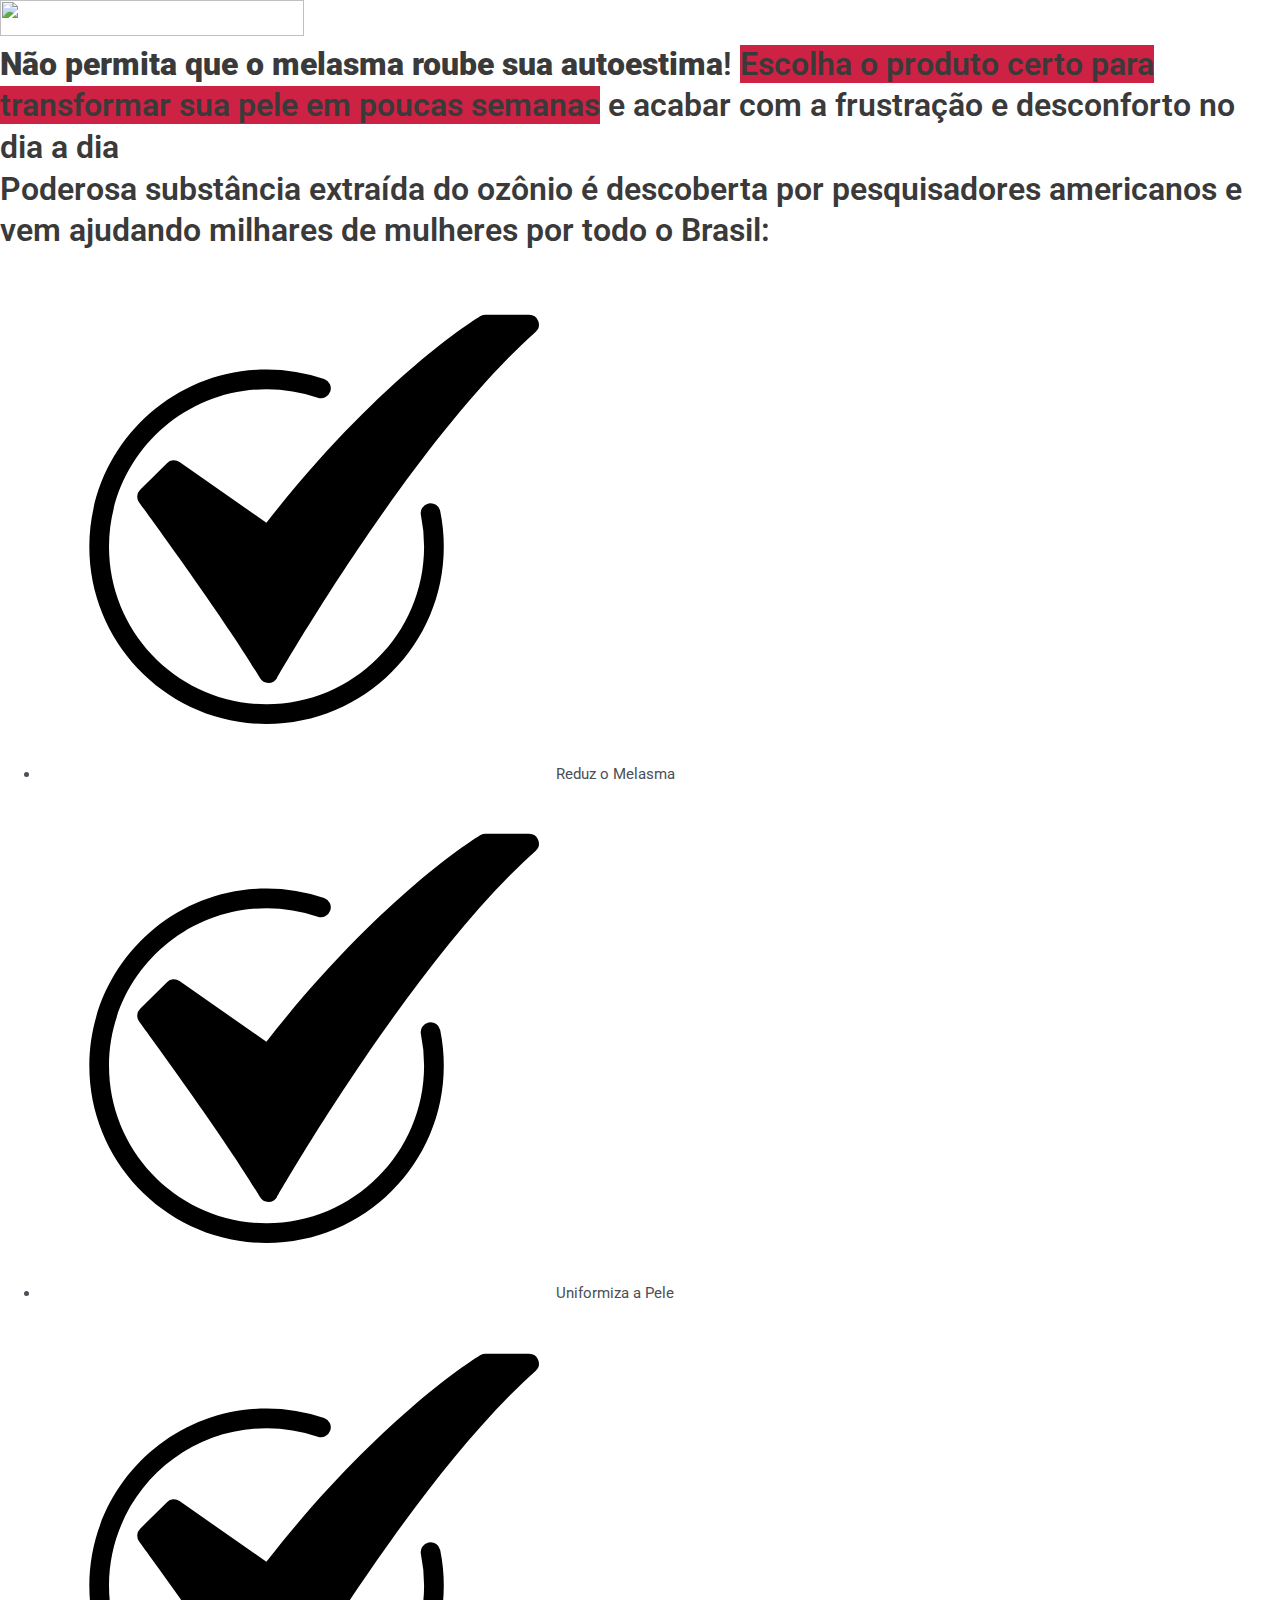
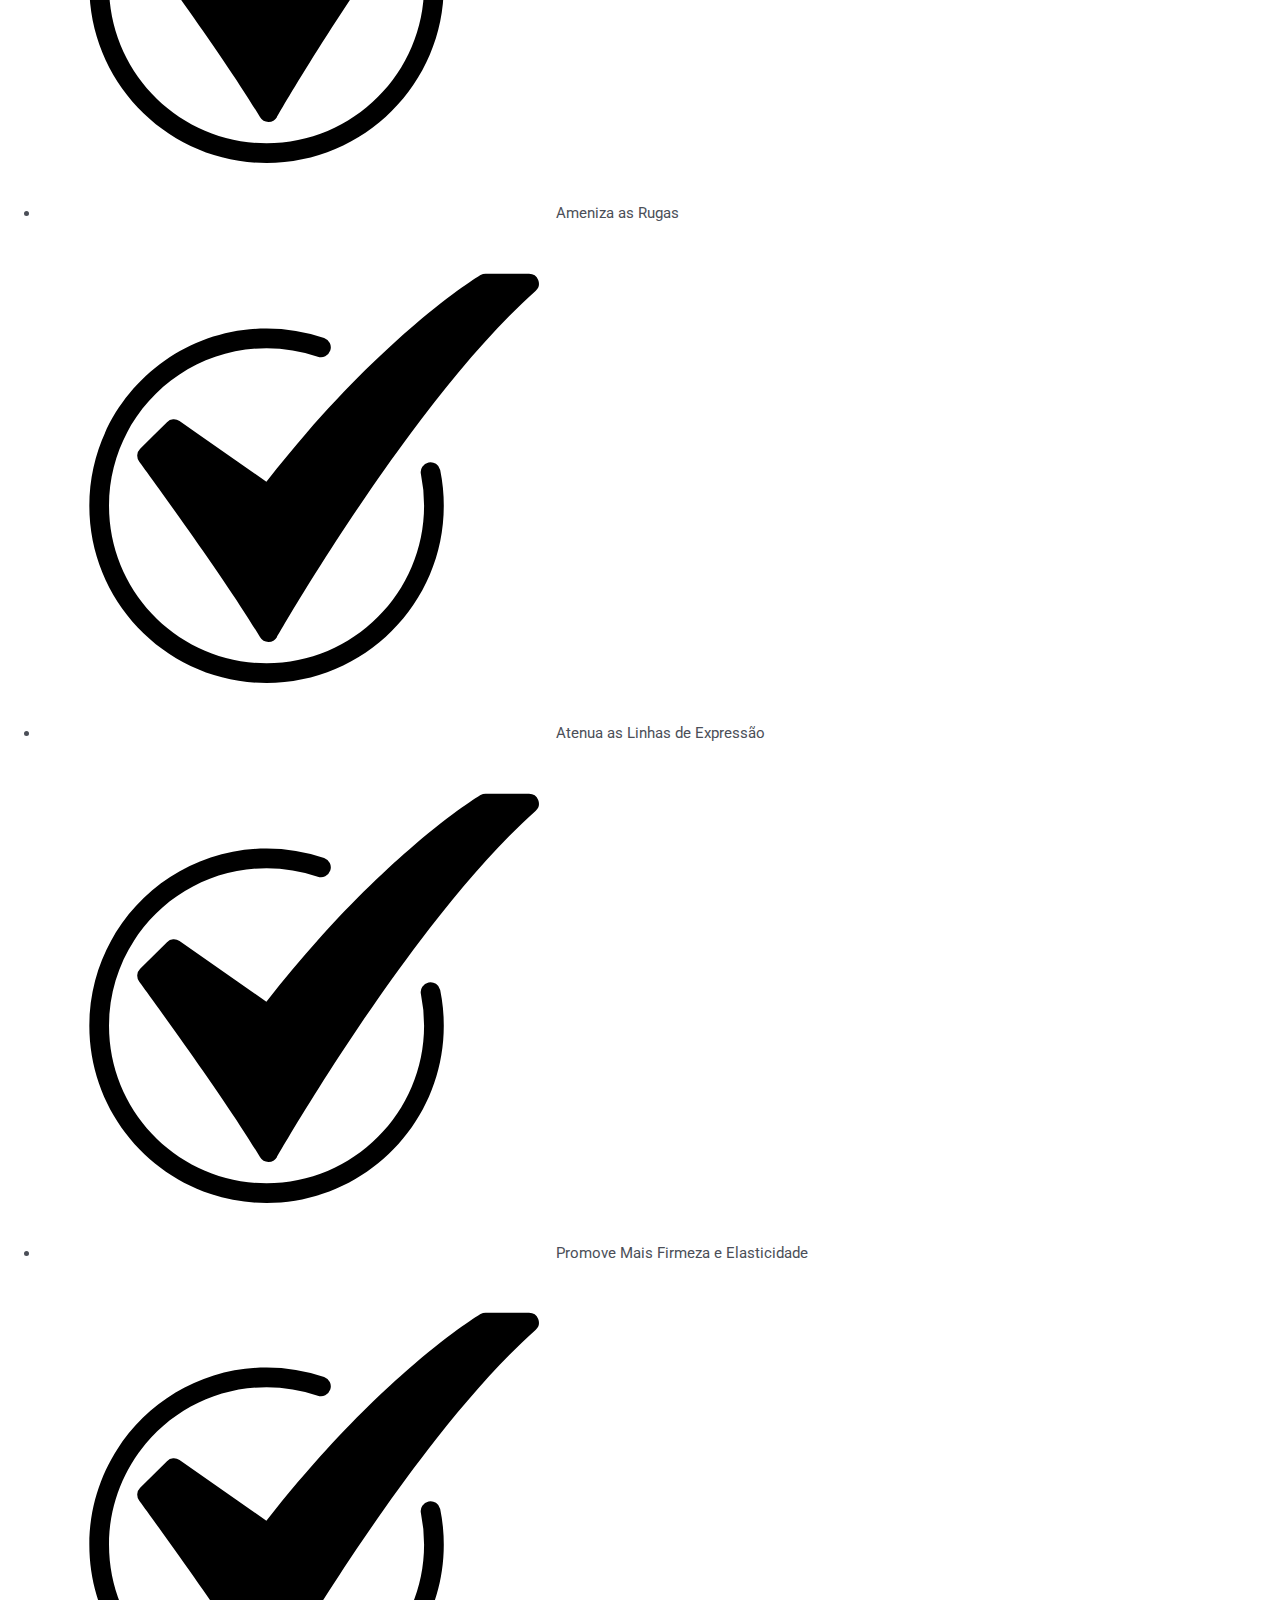
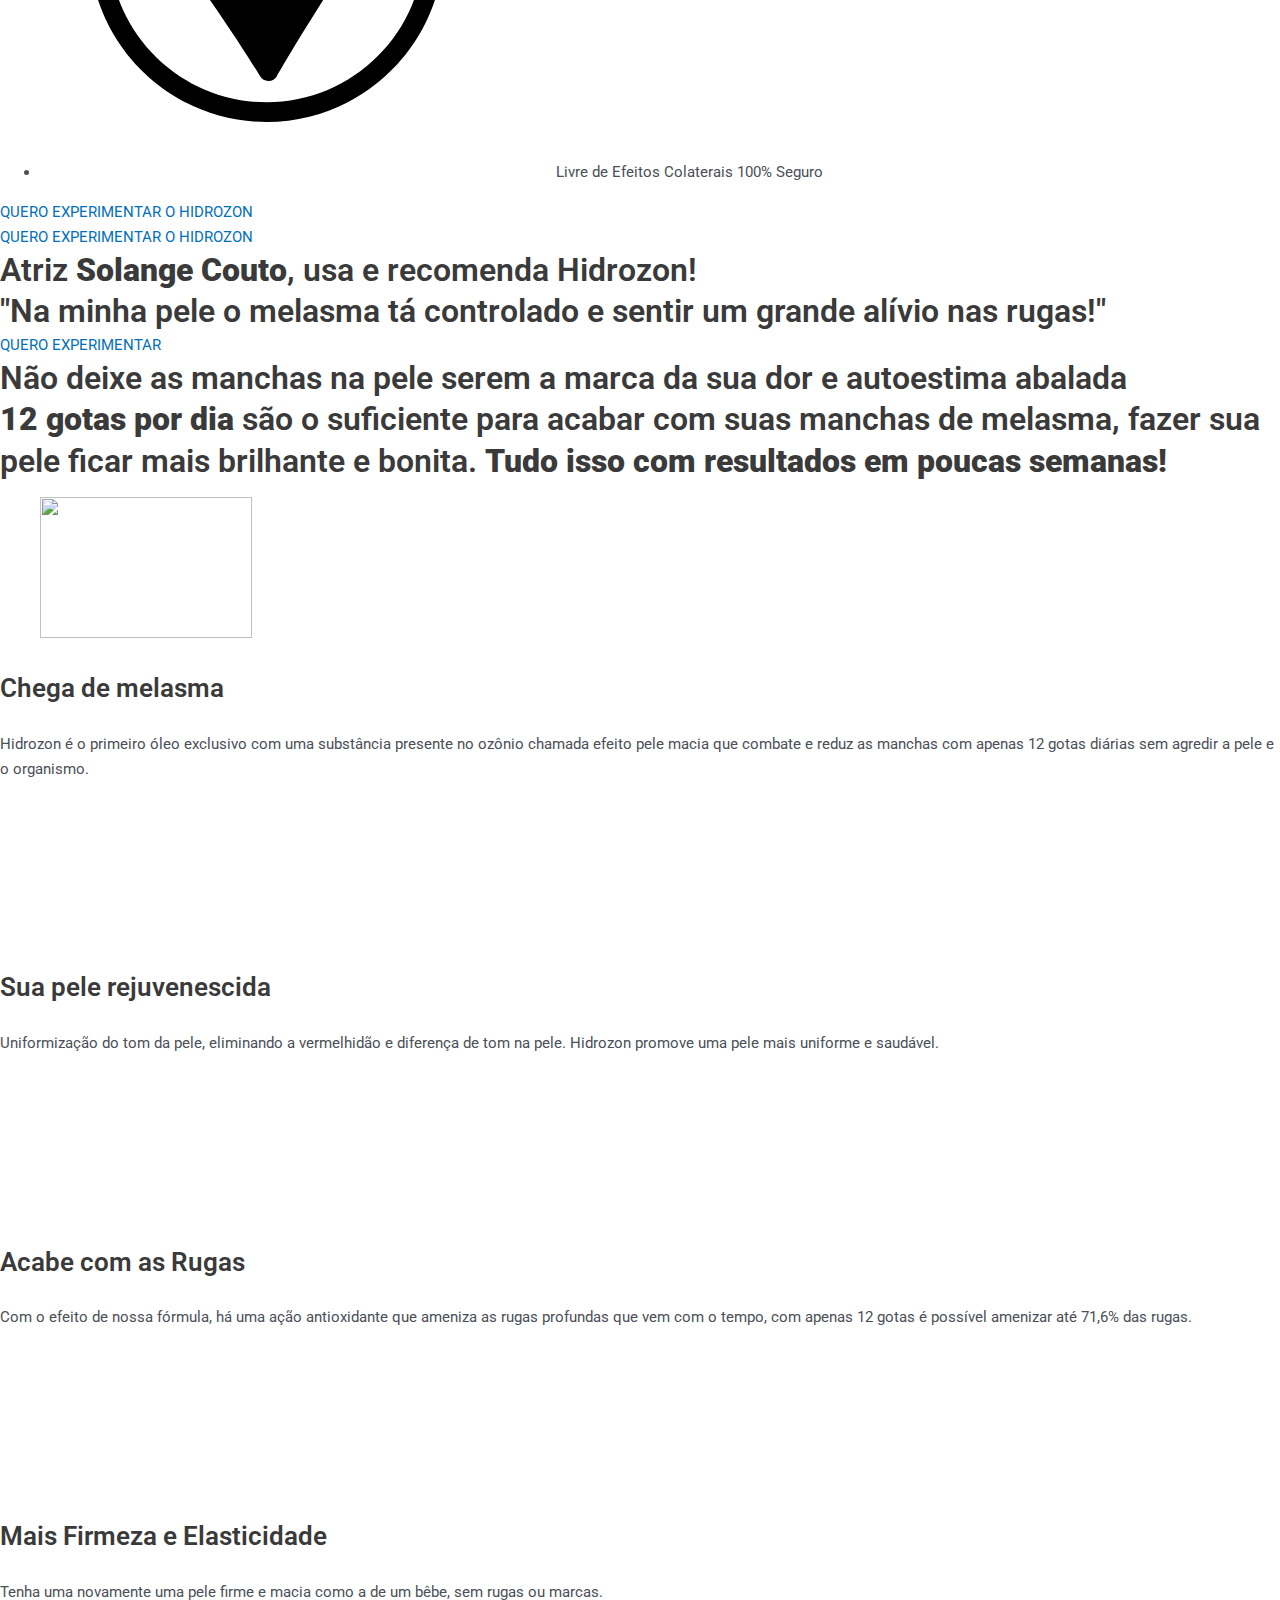
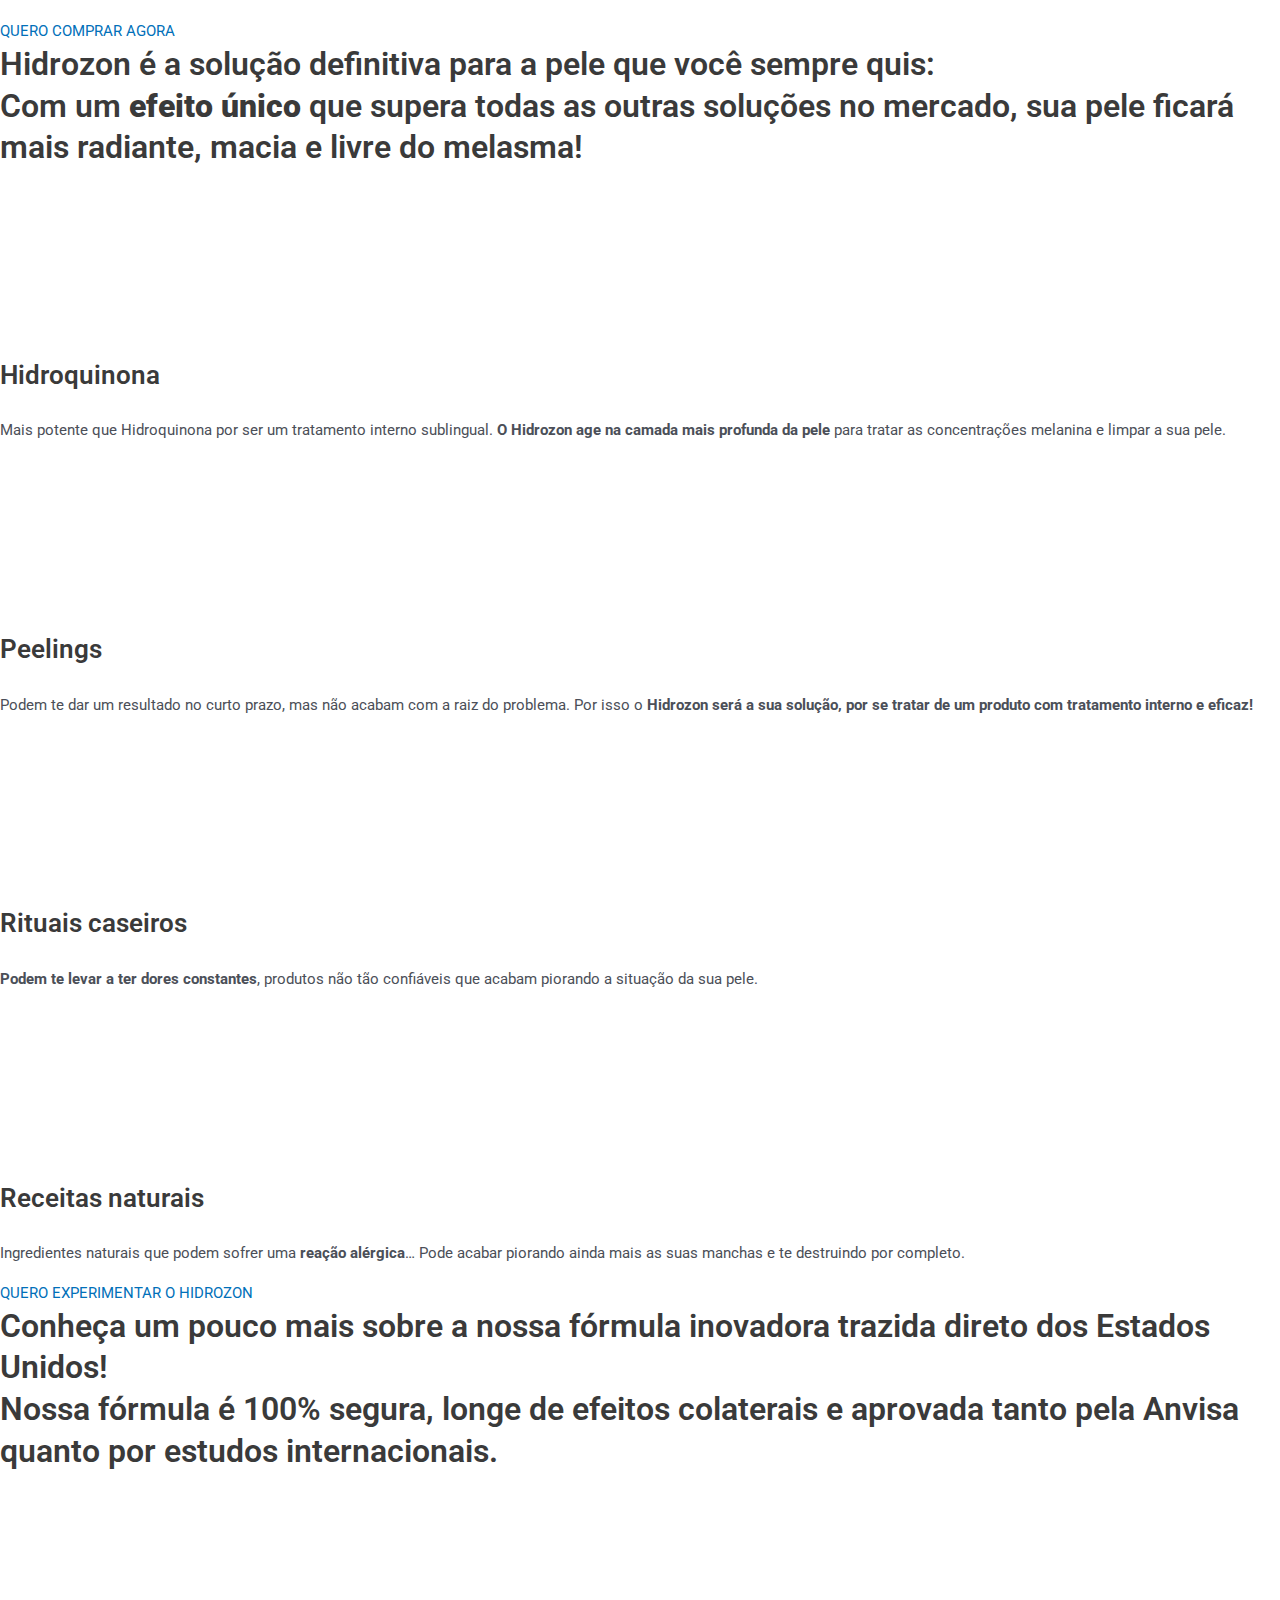
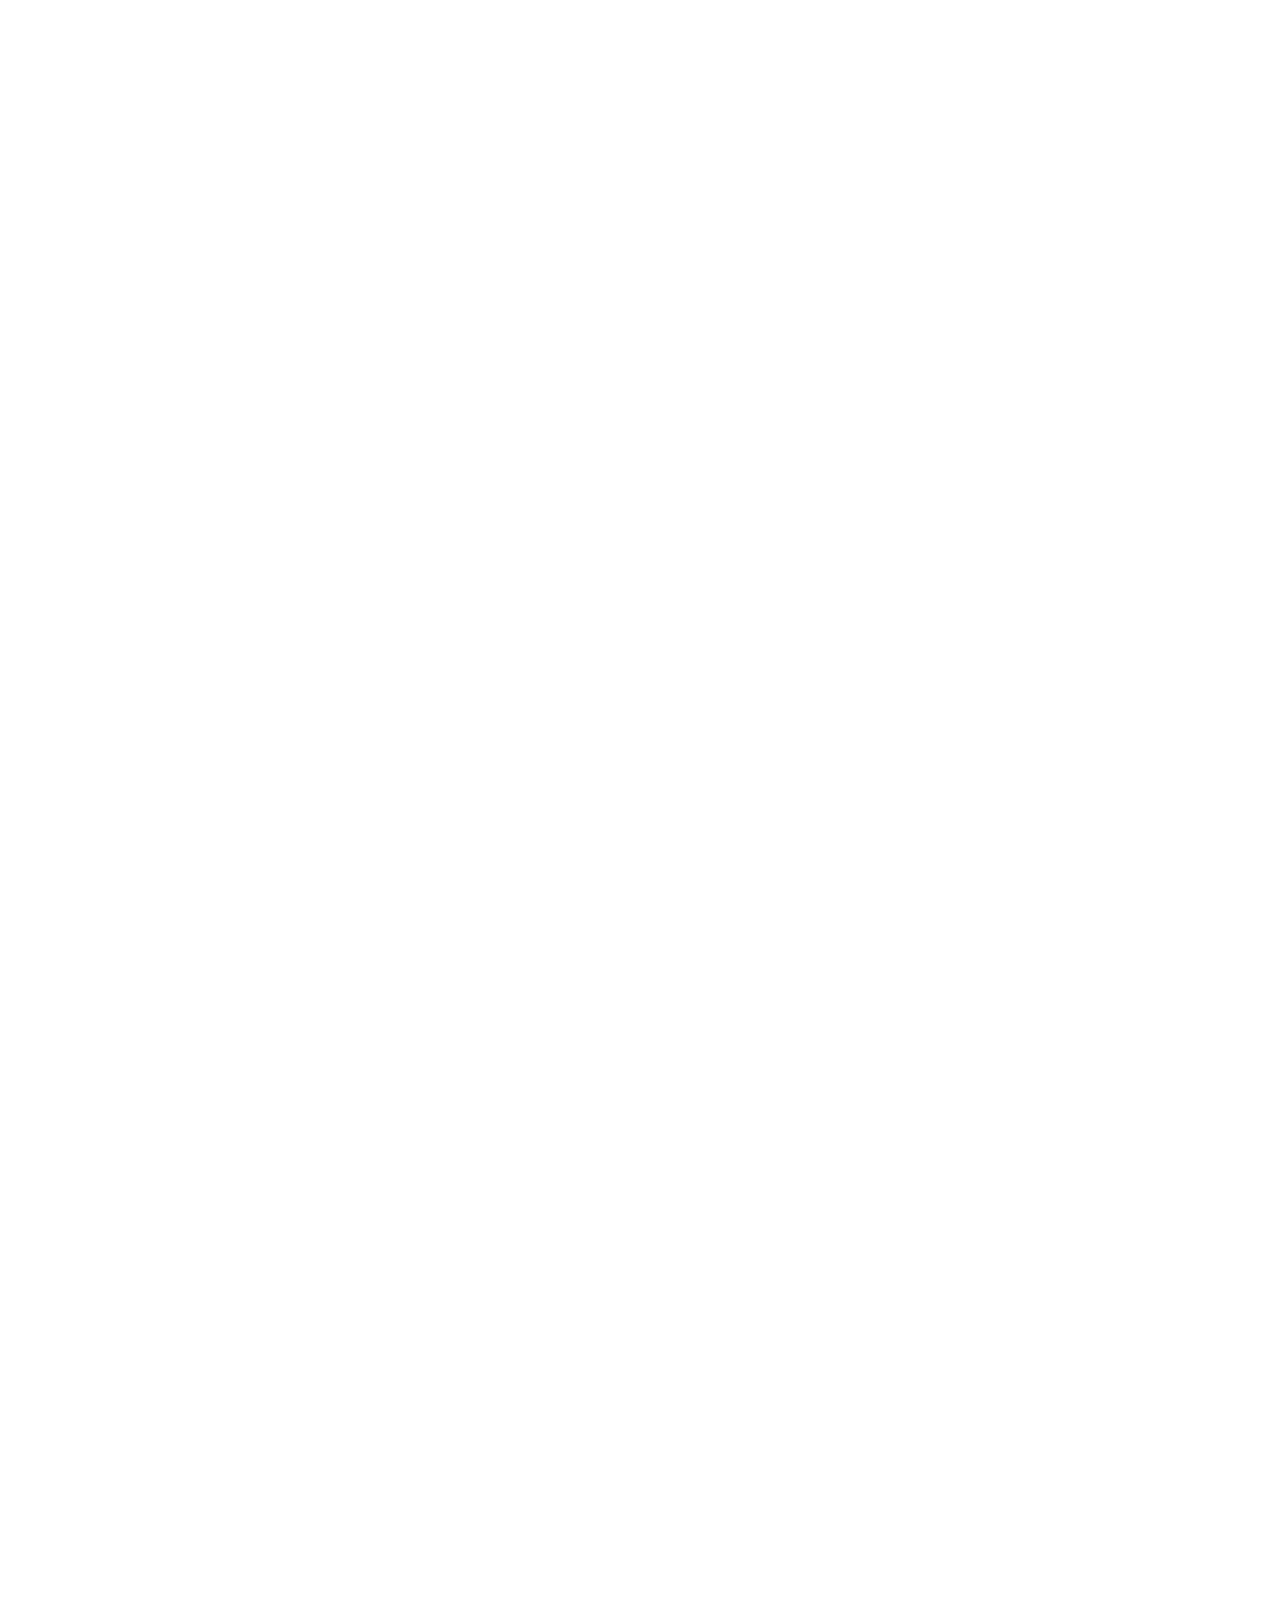
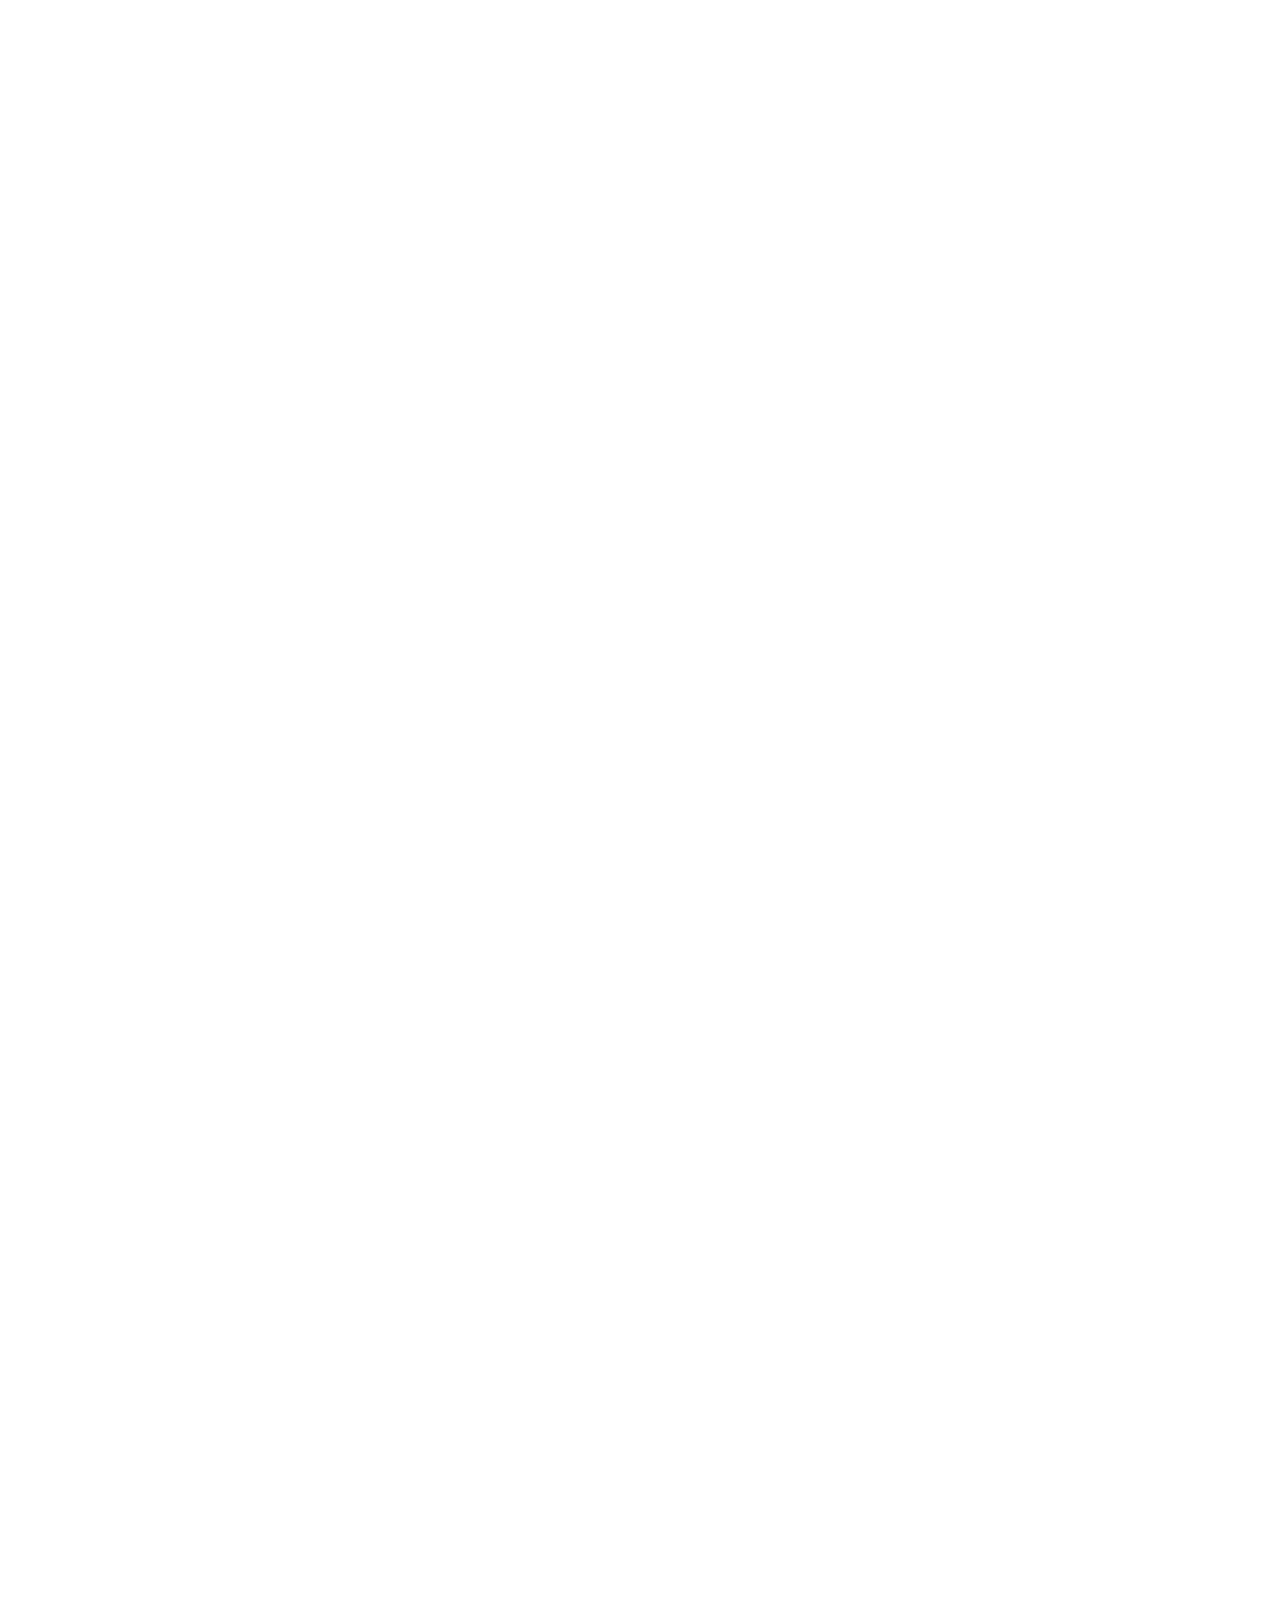
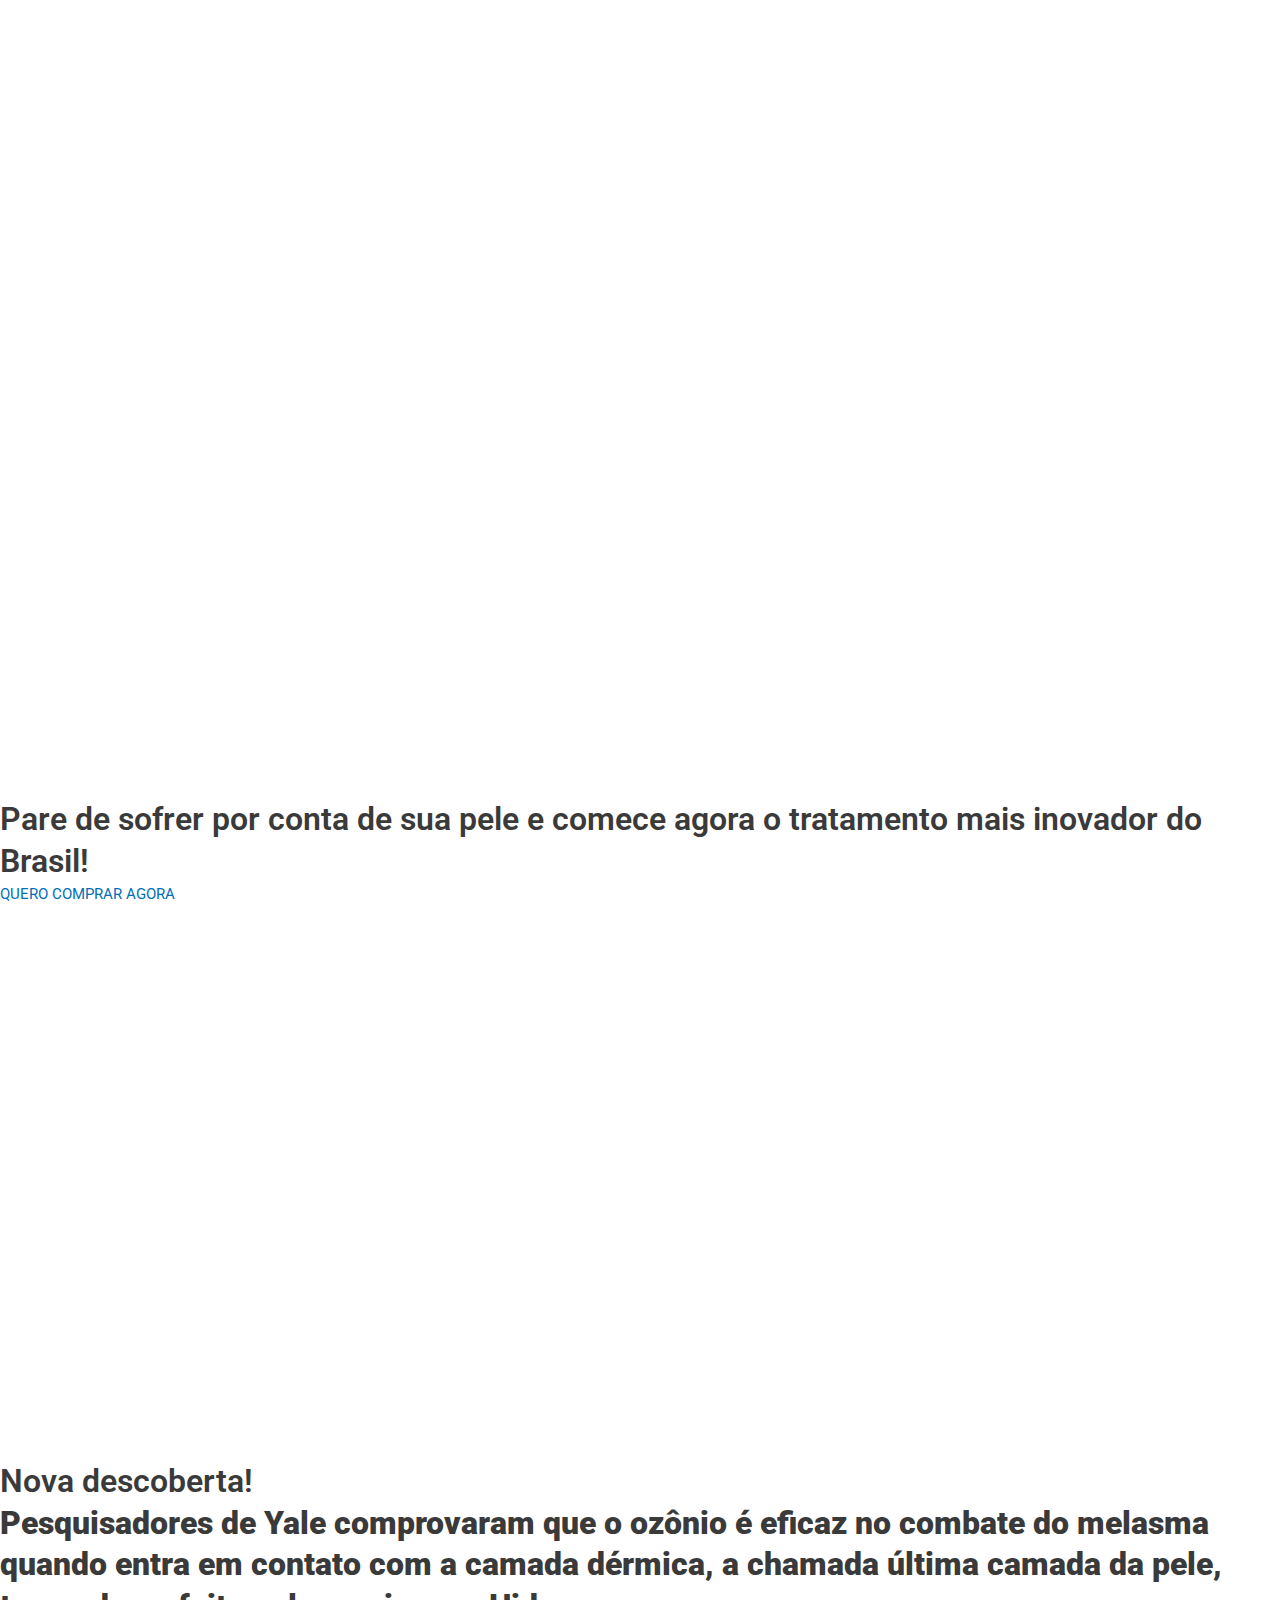
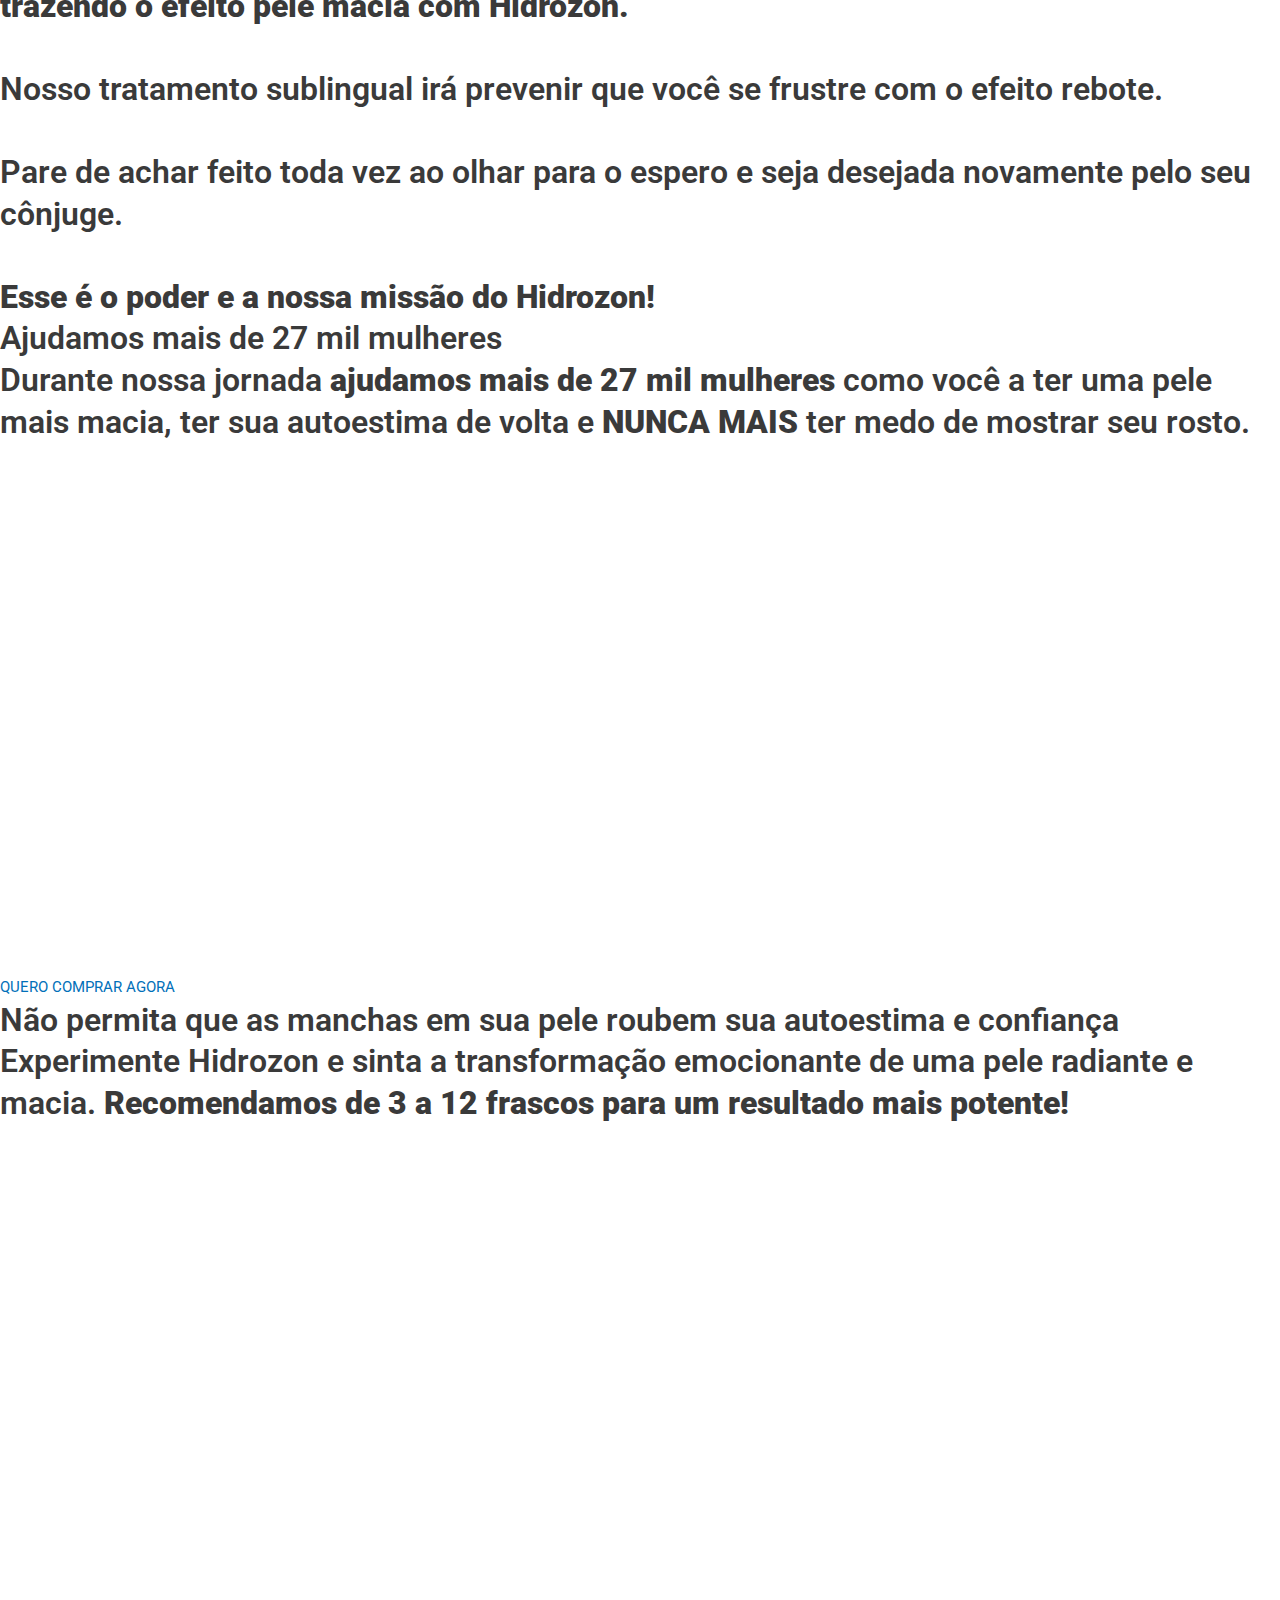
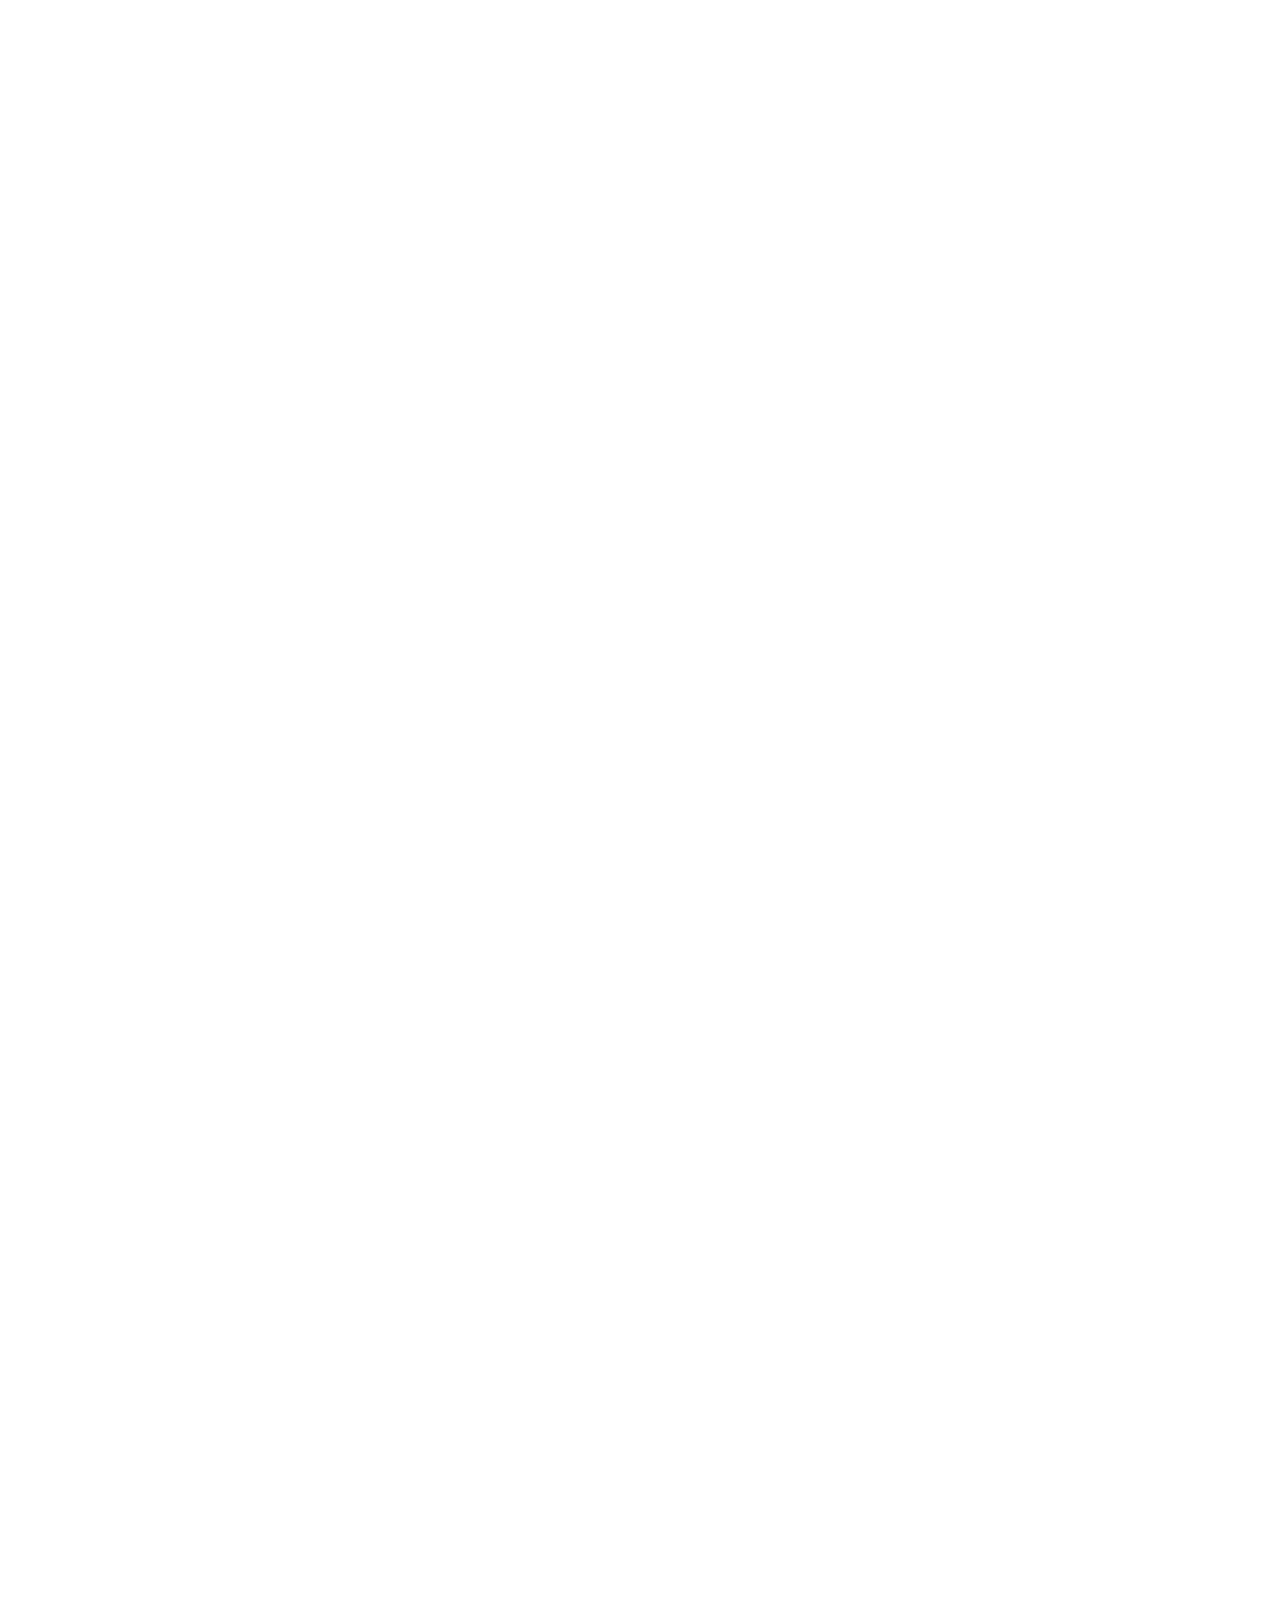
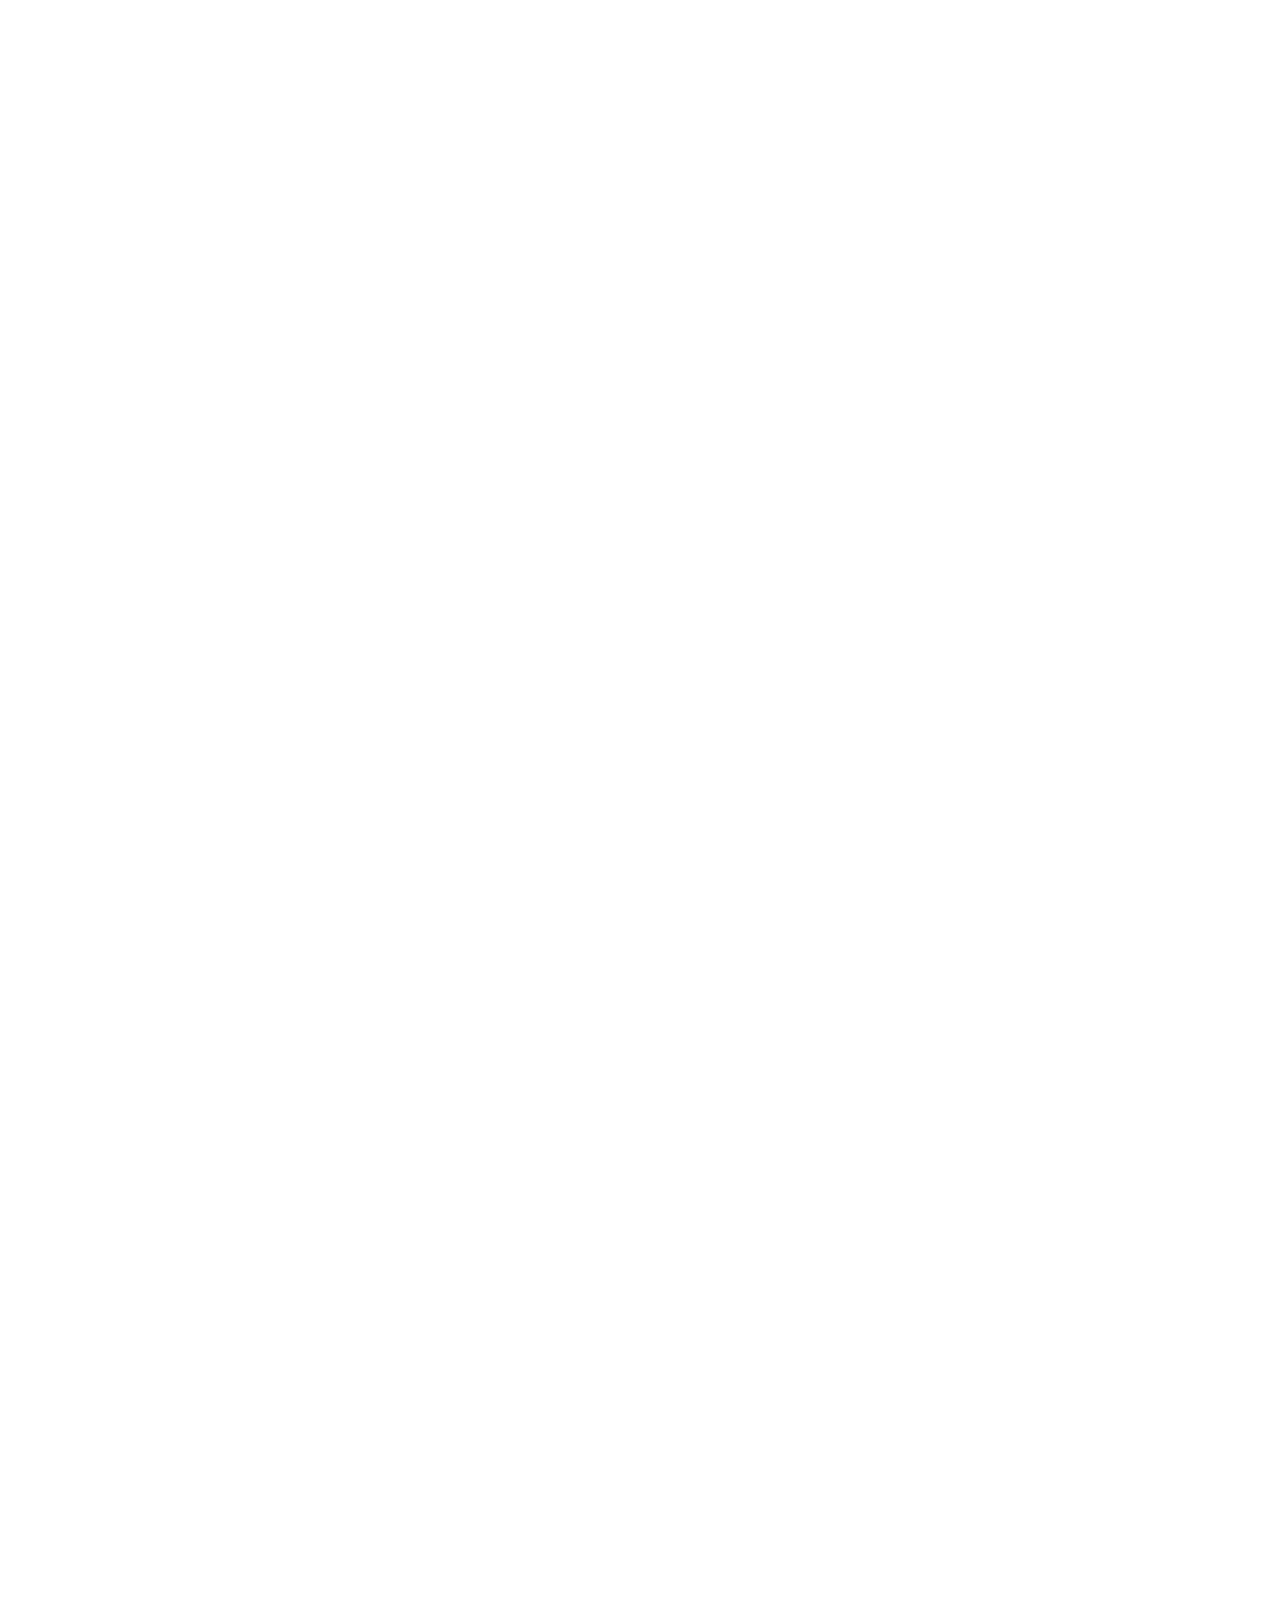
==== commit 34d9cc46: "Update index.html" ====
--- a/index.html
+++ b/index.html
@@ -2,21 +2,12 @@
 <!DOCTYPE html>
 <html lang="pt-BR">
 <head>
-
-	<!-- Google Tag Manager -->
-<script>(function(w,d,s,l,i){w[l]=w[l]||[];w[l].push({'gtm.start':
-new Date().getTime(),event:'gtm.js'});var f=d.getElementsByTagName(s)[0],
-j=d.createElement(s),dl=l!='dataLayer'?'&l='+l:'';j.async=true;j.src=
-'https://www.googletagmanager.com/gtm.js?id='+i+dl;f.parentNode.insertBefore(j,f);
-})(window,document,'script','dataLayer','GTM-N8W5ZNSC');</script>
-<!-- End Google Tag Manager -->
-	
 	<meta charset="UTF-8">
 		<title>Hidrozon &#8211; Pele Livre de Melasma com Apenas 20 Gotas Diárias</title>
 <meta name='robots' content='max-image-preview:large' />
 <link rel="alternate" type="application/rss+xml" title="Feed para Hidrozon &raquo;" href="https://hidrozonio.com/feed/" />
 <link rel="alternate" type="application/rss+xml" title="Feed de comentários para Hidrozon &raquo;" href="https://hidrozonio.com/comments/feed/" />
-<script type="text/javascript" src="https://me.kis.v2.scr.kaspersky-labs.com/FD126C42-EBFA-4E12-B309-BB3FDD723AC1/main.js?attr=14ChOMh8sb-D38MIkqzu1kdUmoqF0BCbrrP171muSrx1u-o2UnpZCAlHspS9rL5v" charset="UTF-8"></script><link rel="stylesheet" crossorigin="anonymous" href="https://me.kis.v2.scr.kaspersky-labs.com/E3E8934C-235A-4B0E-825A-35A08381A191/abn/main.css?attr=aHR0cHM6Ly9oaWRyb3pvbmlvLmNvbS8"/><script>
+<script>
 window._wpemojiSettings = {"baseUrl":"https:\/\/s.w.org\/images\/core\/emoji\/15.0.3\/72x72\/","ext":".png","svgUrl":"https:\/\/s.w.org\/images\/core\/emoji\/15.0.3\/svg\/","svgExt":".svg","source":{"concatemoji":"https:\/\/hidrozonio.com\/wp-includes\/js\/wp-emoji-release.min.js?ver=6.6.2"}};
 /*! This file is auto-generated */
 !function(i,n){var o,s,e;function c(e){try{var t={supportTests:e,timestamp:(new Date).valueOf()};sessionStorage.setItem(o,JSON.stringify(t))}catch(e){}}function p(e,t,n){e.clearRect(0,0,e.canvas.width,e.canvas.height),e.fillText(t,0,0);var t=new Uint32Array(e.getImageData(0,0,e.canvas.width,e.canvas.height).data),r=(e.clearRect(0,0,e.canvas.width,e.canvas.height),e.fillText(n,0,0),new Uint32Array(e.getImageData(0,0,e.canvas.width,e.canvas.height).data));return t.every(function(e,t){return e===r[t]})}function u(e,t,n){switch(t){case"flag":return n(e,"\ud83c\udff3\ufe0f\u200d\u26a7\ufe0f","\ud83c\udff3\ufe0f\u200b\u26a7\ufe0f")?!1:!n(e,"\ud83c\uddfa\ud83c\uddf3","\ud83c\uddfa\u200b\ud83c\uddf3")&&!n(e,"\ud83c\udff4\udb40\udc67\udb40\udc62\udb40\udc65\udb40\udc6e\udb40\udc67\udb40\udc7f","\ud83c\udff4\u200b\udb40\udc67\u200b\udb40\udc62\u200b\udb40\udc65\u200b\udb40\udc6e\u200b\udb40\udc67\u200b\udb40\udc7f");case"emoji":return!n(e,"\ud83d\udc26\u200d\u2b1b","\ud83d\udc26\u200b\u2b1b")}return!1}function f(e,t,n){var r="undefined"!=typeof WorkerGlobalScope&&self instanceof WorkerGlobalScope?new OffscreenCanvas(300,150):i.createElement("canvas"),a=r.getContext("2d",{willReadFrequently:!0}),o=(a.textBaseline="top",a.font="600 32px Arial",{});return e.forEach(function(e){o[e]=t(a,e,n)}),o}function t(e){var t=i.createElement("script");t.src=e,t.defer=!0,i.head.appendChild(t)}"undefined"!=typeof Promise&&(o="wpEmojiSettingsSupports",s=["flag","emoji"],n.supports={everything:!0,everythingExceptFlag:!0},e=new Promise(function(e){i.addEventListener("DOMContentLoaded",e,{once:!0})}),new Promise(function(t){var n=function(){try{var e=JSON.parse(sessionStorage.getItem(o));if("object"==typeof e&&"number"==typeof e.timestamp&&(new Date).valueOf()<e.timestamp+604800&&"object"==typeof e.supportTests)return e.supportTests}catch(e){}return null}();if(!n){if("undefined"!=typeof Worker&&"undefined"!=typeof OffscreenCanvas&&"undefined"!=typeof URL&&URL.createObjectURL&&"undefined"!=typeof Blob)try{var e="postMessage("+f.toString()+"("+[JSON.stringify(s),u.toString(),p.toString()].join(",")+"));",r=new Blob([e],{type:"text/javascript"}),a=new Worker(URL.createObjectURL(r),{name:"wpTestEmojiSupports"});return void(a.onmessage=function(e){c(n=e.data),a.terminate(),t(n)})}catch(e){}c(n=f(s,u,p))}t(n)}).then(function(e){for(var t in e)n.supports[t]=e[t],n.supports.everything=n.supports.everything&&n.supports[t],"flag"!==t&&(n.supports.everythingExceptFlag=n.supports.everythingExceptFlag&&n.supports[t]);n.supports.everythingExceptFlag=n.supports.everythingExceptFlag&&!n.supports.flag,n.DOMReady=!1,n.readyCallback=function(){n.DOMReady=!0}}).then(function(){return e}).then(function(){var e;n.supports.everything||(n.readyCallback(),(e=n.source||{}).concatemoji?t(e.concatemoji):e.wpemoji&&e.twemoji&&(t(e.twemoji),t(e.wpemoji)))}))}((window,document),window._wpemojiSettings);
@@ -43,12 +34,21 @@
 :root{--wp--preset--aspect-ratio--square: 1;--wp--preset--aspect-ratio--4-3: 4/3;--wp--preset--aspect-ratio--3-4: 3/4;--wp--preset--aspect-ratio--3-2: 3/2;--wp--preset--aspect-ratio--2-3: 2/3;--wp--preset--aspect-ratio--16-9: 16/9;--wp--preset--aspect-ratio--9-16: 9/16;--wp--preset--color--black: #000000;--wp--preset--color--cyan-bluish-gray: #abb8c3;--wp--preset--color--white: #ffffff;--wp--preset--color--pale-pink: #f78da7;--wp--preset--color--vivid-red: #cf2e2e;--wp--preset--color--luminous-vivid-orange: #ff6900;--wp--preset--color--luminous-vivid-amber: #fcb900;--wp--preset--color--light-green-cyan: #7bdcb5;--wp--preset--color--vivid-green-cyan: #00d084;--wp--preset--color--pale-cyan-blue: #8ed1fc;--wp--preset--color--vivid-cyan-blue: #0693e3;--wp--preset--color--vivid-purple: #9b51e0;--wp--preset--color--ast-global-color-0: var(--ast-global-color-0);--wp--preset--color--ast-global-color-1: var(--ast-global-color-1);--wp--preset--color--ast-global-color-2: var(--ast-global-color-2);--wp--preset--color--ast-global-color-3: var(--ast-global-color-3);--wp--preset--color--ast-global-color-4: var(--ast-global-color-4);--wp--preset--color--ast-global-color-5: var(--ast-global-color-5);--wp--preset--color--ast-global-color-6: var(--ast-global-color-6);--wp--preset--color--ast-global-color-7: var(--ast-global-color-7);--wp--preset--color--ast-global-color-8: var(--ast-global-color-8);--wp--preset--gradient--vivid-cyan-blue-to-vivid-purple: linear-gradient(135deg,rgba(6,147,227,1) 0%,rgb(155,81,224) 100%);--wp--preset--gradient--light-green-cyan-to-vivid-green-cyan: linear-gradient(135deg,rgb(122,220,180) 0%,rgb(0,208,130) 100%);--wp--preset--gradient--luminous-vivid-amber-to-luminous-vivid-orange: linear-gradient(135deg,rgba(252,185,0,1) 0%,rgba(255,105,0,1) 100%);--wp--preset--gradient--luminous-vivid-orange-to-vivid-red: linear-gradient(135deg,rgba(255,105,0,1) 0%,rgb(207,46,46) 100%);--wp--preset--gradient--very-light-gray-to-cyan-bluish-gray: linear-gradient(135deg,rgb(238,238,238) 0%,rgb(169,184,195) 100%);--wp--preset--gradient--cool-to-warm-spectrum: linear-gradient(135deg,rgb(74,234,220) 0%,rgb(151,120,209) 20%,rgb(207,42,186) 40%,rgb(238,44,130) 60%,rgb(251,105,98) 80%,rgb(254,248,76) 100%);--wp--preset--gradient--blush-light-purple: linear-gradient(135deg,rgb(255,206,236) 0%,rgb(152,150,240) 100%);--wp--preset--gradient--blush-bordeaux: linear-gradient(135deg,rgb(254,205,165) 0%,rgb(254,45,45) 50%,rgb(107,0,62) 100%);--wp--preset--gradient--luminous-dusk: linear-gradient(135deg,rgb(255,203,112) 0%,rgb(199,81,192) 50%,rgb(65,88,208) 100%);--wp--preset--gradient--pale-ocean: linear-gradient(135deg,rgb(255,245,203) 0%,rgb(182,227,212) 50%,rgb(51,167,181) 100%);--wp--preset--gradient--electric-grass: linear-gradient(135deg,rgb(202,248,128) 0%,rgb(113,206,126) 100%);--wp--preset--gradient--midnight: linear-gradient(135deg,rgb(2,3,129) 0%,rgb(40,116,252) 100%);--wp--preset--font-size--small: 13px;--wp--preset--font-size--medium: 20px;--wp--preset--font-size--large: 36px;--wp--preset--font-size--x-large: 42px;--wp--preset--spacing--20: 0.44rem;--wp--preset--spacing--30: 0.67rem;--wp--preset--spacing--40: 1rem;--wp--preset--spacing--50: 1.5rem;--wp--preset--spacing--60: 2.25rem;--wp--preset--spacing--70: 3.38rem;--wp--preset--spacing--80: 5.06rem;--wp--preset--shadow--natural: 6px 6px 9px rgba(0, 0, 0, 0.2);--wp--preset--shadow--deep: 12px 12px 50px rgba(0, 0, 0, 0.4);--wp--preset--shadow--sharp: 6px 6px 0px rgba(0, 0, 0, 0.2);--wp--preset--shadow--outlined: 6px 6px 0px -3px rgba(255, 255, 255, 1), 6px 6px rgba(0, 0, 0, 1);--wp--preset--shadow--crisp: 6px 6px 0px rgba(0, 0, 0, 1);}:root { --wp--style--global--content-size: var(--wp--custom--ast-content-width-size);--wp--style--global--wide-size: var(--wp--custom--ast-wide-width-size); }:where(body) { margin: 0; }.wp-site-blocks > .alignleft { float: left; margin-right: 2em; }.wp-site-blocks > .alignright { float: right; margin-left: 2em; }.wp-site-blocks > .aligncenter { justify-content: center; margin-left: auto; margin-right: auto; }:where(.wp-site-blocks) > * { margin-block-start: 24px; margin-block-end: 0; }:where(.wp-site-blocks) > :first-child { margin-block-start: 0; }:where(.wp-site-blocks) > :last-child { margin-block-end: 0; }:root { --wp--style--block-gap: 24px; }:root :where(.is-layout-flow) > :first-child{margin-block-start: 0;}:root :where(.is-layout-flow) > :last-child{margin-block-end: 0;}:root :where(.is-layout-flow) > *{margin-block-start: 24px;margin-block-end: 0;}:root :where(.is-layout-constrained) > :first-child{margin-block-start: 0;}:root :where(.is-layout-constrained) > :last-child{margin-block-end: 0;}:root :where(.is-layout-constrained) > *{margin-block-start: 24px;margin-block-end: 0;}:root :where(.is-layout-flex){gap: 24px;}:root :where(.is-layout-grid){gap: 24px;}.is-layout-flow > .alignleft{float: left;margin-inline-start: 0;margin-inline-end: 2em;}.is-layout-flow > .alignright{float: right;margin-inline-start: 2em;margin-inline-end: 0;}.is-layout-flow > .aligncenter{margin-left: auto !important;margin-right: auto !important;}.is-layout-constrained > .alignleft{float: left;margin-inline-start: 0;margin-inline-end: 2em;}.is-layout-constrained > .alignright{float: right;margin-inline-start: 2em;margin-inline-end: 0;}.is-layout-constrained > .aligncenter{margin-left: auto !important;margin-right: auto !important;}.is-layout-constrained > :where(:not(.alignleft):not(.alignright):not(.alignfull)){max-width: var(--wp--style--global--content-size);margin-left: auto !important;margin-right: auto !important;}.is-layout-constrained > .alignwide{max-width: var(--wp--style--global--wide-size);}body .is-layout-flex{display: flex;}.is-layout-flex{flex-wrap: wrap;align-items: center;}.is-layout-flex > :is(*, div){margin: 0;}body .is-layout-grid{display: grid;}.is-layout-grid > :is(*, div){margin: 0;}body{padding-top: 0px;padding-right: 0px;padding-bottom: 0px;padding-left: 0px;}a:where(:not(.wp-element-button)){text-decoration: none;}:root :where(.wp-element-button, .wp-block-button__link){background-color: #32373c;border-width: 0;color: #fff;font-family: inherit;font-size: inherit;line-height: inherit;padding: calc(0.667em + 2px) calc(1.333em + 2px);text-decoration: none;}.has-black-color{color: var(--wp--preset--color--black) !important;}.has-cyan-bluish-gray-color{color: var(--wp--preset--color--cyan-bluish-gray) !important;}.has-white-color{color: var(--wp--preset--color--white) !important;}.has-pale-pink-color{color: var(--wp--preset--color--pale-pink) !important;}.has-vivid-red-color{color: var(--wp--preset--color--vivid-red) !important;}.has-luminous-vivid-orange-color{color: var(--wp--preset--color--luminous-vivid-orange) !important;}.has-luminous-vivid-amber-color{color: var(--wp--preset--color--luminous-vivid-amber) !important;}.has-light-green-cyan-color{color: var(--wp--preset--color--light-green-cyan) !important;}.has-vivid-green-cyan-color{color: var(--wp--preset--color--vivid-green-cyan) !important;}.has-pale-cyan-blue-color{color: var(--wp--preset--color--pale-cyan-blue) !important;}.has-vivid-cyan-blue-color{color: var(--wp--preset--color--vivid-cyan-blue) !important;}.has-vivid-purple-color{color: var(--wp--preset--color--vivid-purple) !important;}.has-ast-global-color-0-color{color: var(--wp--preset--color--ast-global-color-0) !important;}.has-ast-global-color-1-color{color: var(--wp--preset--color--ast-global-color-1) !important;}.has-ast-global-color-2-color{color: var(--wp--preset--color--ast-global-color-2) !important;}.has-ast-global-color-3-color{color: var(--wp--preset--color--ast-global-color-3) !important;}.has-ast-global-color-4-color{color: var(--wp--preset--color--ast-global-color-4) !important;}.has-ast-global-color-5-color{color: var(--wp--preset--color--ast-global-color-5) !important;}.has-ast-global-color-6-color{color: var(--wp--preset--color--ast-global-color-6) !important;}.has-ast-global-color-7-color{color: var(--wp--preset--color--ast-global-color-7) !important;}.has-ast-global-color-8-color{color: var(--wp--preset--color--ast-global-color-8) !important;}.has-black-background-color{background-color: var(--wp--preset--color--black) !important;}.has-cyan-bluish-gray-background-color{background-color: var(--wp--preset--color--cyan-bluish-gray) !important;}.has-white-background-color{background-color: var(--wp--preset--color--white) !important;}.has-pale-pink-background-color{background-color: var(--wp--preset--color--pale-pink) !important;}.has-vivid-red-background-color{background-color: var(--wp--preset--color--vivid-red) !important;}.has-luminous-vivid-orange-background-color{background-color: var(--wp--preset--color--luminous-vivid-orange) !important;}.has-luminous-vivid-amber-background-color{background-color: var(--wp--preset--color--luminous-vivid-amber) !important;}.has-light-green-cyan-background-color{background-color: var(--wp--preset--color--light-green-cyan) !important;}.has-vivid-green-cyan-background-color{background-color: var(--wp--preset--color--vivid-green-cyan) !important;}.has-pale-cyan-blue-background-color{background-color: var(--wp--preset--color--pale-cyan-blue) !important;}.has-vivid-cyan-blue-background-color{background-color: var(--wp--preset--color--vivid-cyan-blue) !important;}.has-vivid-purple-background-color{background-color: var(--wp--preset--color--vivid-purple) !important;}.has-ast-global-color-0-background-color{background-color: var(--wp--preset--color--ast-global-color-0) !important;}.has-ast-global-color-1-background-color{background-color: var(--wp--preset--color--ast-global-color-1) !important;}.has-ast-global-color-2-background-color{background-color: var(--wp--preset--color--ast-global-color-2) !important;}.has-ast-global-color-3-background-color{background-color: var(--wp--preset--color--ast-global-color-3) !important;}.has-ast-global-color-4-background-color{background-color: var(--wp--preset--color--ast-global-color-4) !important;}.has-ast-global-color-5-background-color{background-color: var(--wp--preset--color--ast-global-color-5) !important;}.has-ast-global-color-6-background-color{background-color: var(--wp--preset--color--ast-global-color-6) !important;}.has-ast-global-color-7-background-color{background-color: var(--wp--preset--color--ast-global-color-7) !important;}.has-ast-global-color-8-background-color{background-color: var(--wp--preset--color--ast-global-color-8) !important;}.has-black-border-color{border-color: var(--wp--preset--color--black) !important;}.has-cyan-bluish-gray-border-color{border-color: var(--wp--preset--color--cyan-bluish-gray) !important;}.has-white-border-color{border-color: var(--wp--preset--color--white) !important;}.has-pale-pink-border-color{border-color: var(--wp--preset--color--pale-pink) !important;}.has-vivid-red-border-color{border-color: var(--wp--preset--color--vivid-red) !important;}.has-luminous-vivid-orange-border-color{border-color: var(--wp--preset--color--luminous-vivid-orange) !important;}.has-luminous-vivid-amber-border-color{border-color: var(--wp--preset--color--luminous-vivid-amber) !important;}.has-light-green-cyan-border-color{border-color: var(--wp--preset--color--light-green-cyan) !important;}.has-vivid-green-cyan-border-color{border-color: var(--wp--preset--color--vivid-green-cyan) !important;}.has-pale-cyan-blue-border-color{border-color: var(--wp--preset--color--pale-cyan-blue) !important;}.has-vivid-cyan-blue-border-color{border-color: var(--wp--preset--color--vivid-cyan-blue) !important;}.has-vivid-purple-border-color{border-color: var(--wp--preset--color--vivid-purple) !important;}.has-ast-global-color-0-border-color{border-color: var(--wp--preset--color--ast-global-color-0) !important;}.has-ast-global-color-1-border-color{border-color: var(--wp--preset--color--ast-global-color-1) !important;}.has-ast-global-color-2-border-color{border-color: var(--wp--preset--color--ast-global-color-2) !important;}.has-ast-global-color-3-border-color{border-color: var(--wp--preset--color--ast-global-color-3) !important;}.has-ast-global-color-4-border-color{border-color: var(--wp--preset--color--ast-global-color-4) !important;}.has-ast-global-color-5-border-color{border-color: var(--wp--preset--color--ast-global-color-5) !important;}.has-ast-global-color-6-border-color{border-color: var(--wp--preset--color--ast-global-color-6) !important;}.has-ast-global-color-7-border-color{border-color: var(--wp--preset--color--ast-global-color-7) !important;}.has-ast-global-color-8-border-color{border-color: var(--wp--preset--color--ast-global-color-8) !important;}.has-vivid-cyan-blue-to-vivid-purple-gradient-background{background: var(--wp--preset--gradient--vivid-cyan-blue-to-vivid-purple) !important;}.has-light-green-cyan-to-vivid-green-cyan-gradient-background{background: var(--wp--preset--gradient--light-green-cyan-to-vivid-green-cyan) !important;}.has-luminous-vivid-amber-to-luminous-vivid-orange-gradient-background{background: var(--wp--preset--gradient--luminous-vivid-amber-to-luminous-vivid-orange) !important;}.has-luminous-vivid-orange-to-vivid-red-gradient-background{background: var(--wp--preset--gradient--luminous-vivid-orange-to-vivid-red) !important;}.has-very-light-gray-to-cyan-bluish-gray-gradient-background{background: var(--wp--preset--gradient--very-light-gray-to-cyan-bluish-gray) !important;}.has-cool-to-warm-spectrum-gradient-background{background: var(--wp--preset--gradient--cool-to-warm-spectrum) !important;}.has-blush-light-purple-gradient-background{background: var(--wp--preset--gradient--blush-light-purple) !important;}.has-blush-bordeaux-gradient-background{background: var(--wp--preset--gradient--blush-bordeaux) !important;}.has-luminous-dusk-gradient-background{background: var(--wp--preset--gradient--luminous-dusk) !important;}.has-pale-ocean-gradient-background{background: var(--wp--preset--gradient--pale-ocean) !important;}.has-electric-grass-gradient-background{background: var(--wp--preset--gradient--electric-grass) !important;}.has-midnight-gradient-background{background: var(--wp--preset--gradient--midnight) !important;}.has-small-font-size{font-size: var(--wp--preset--font-size--small) !important;}.has-medium-font-size{font-size: var(--wp--preset--font-size--medium) !important;}.has-large-font-size{font-size: var(--wp--preset--font-size--large) !important;}.has-x-large-font-size{font-size: var(--wp--preset--font-size--x-large) !important;}
 :root :where(.wp-block-pullquote){font-size: 1.5em;line-height: 1.6;}
 </style>
-<link rel='stylesheet' id='elementor-icons-css' href='https://hidrozonio.com/wp-content/plugins/elementor/assets/lib/eicons/css/elementor-icons.min.css?ver=5.30.0' media='all' />
-<link rel='stylesheet' id='elementor-frontend-css' href='https://hidrozonio.com/wp-content/plugins/elementor/assets/css/frontend-lite.min.css?ver=3.23.4' media='all' />
+<link rel='stylesheet' id='elementor-icons-css' href='https://hidrozonio.com/wp-content/plugins/elementor/assets/lib/eicons/css/elementor-icons.min.css?ver=5.31.0' media='all' />
+<link rel='stylesheet' id='elementor-frontend-css' href='https://hidrozonio.com/wp-content/plugins/elementor/assets/css/frontend.min.css?ver=3.24.7' media='all' />
 <link rel='stylesheet' id='swiper-css' href='https://hidrozonio.com/wp-content/plugins/elementor/assets/lib/swiper/v8/css/swiper.min.css?ver=8.4.5' media='all' />
-<link rel='stylesheet' id='elementor-post-5-css' href='https://hidrozonio.com/wp-content/uploads/elementor/css/post-5.css?ver=1724956890' media='all' />
-<link rel='stylesheet' id='elementor-global-css' href='https://hidrozonio.com/wp-content/uploads/elementor/css/global.css?ver=1724956891' media='all' />
-<link rel='stylesheet' id='elementor-post-1197-css' href='https://hidrozonio.com/wp-content/uploads/elementor/css/post-1197.css?ver=1724956891' media='all' />
+<link rel='stylesheet' id='e-swiper-css' href='https://hidrozonio.com/wp-content/plugins/elementor/assets/css/conditionals/e-swiper.min.css?ver=3.24.7' media='all' />
+<link rel='stylesheet' id='elementor-post-5-css' href='https://hidrozonio.com/wp-content/uploads/elementor/css/post-5.css?ver=1729191665' media='all' />
+<link rel='stylesheet' id='elementor-global-css' href='https://hidrozonio.com/wp-content/uploads/elementor/css/global.css?ver=1729191666' media='all' />
+<link rel='stylesheet' id='widget-image-css' href='https://hidrozonio.com/wp-content/plugins/elementor/assets/css/widget-image.min.css?ver=3.24.7' media='all' />
+<link rel='stylesheet' id='widget-heading-css' href='https://hidrozonio.com/wp-content/plugins/elementor/assets/css/widget-heading.min.css?ver=3.24.7' media='all' />
+<link rel='stylesheet' id='widget-icon-list-css' href='https://hidrozonio.com/wp-content/plugins/elementor/assets/css/widget-icon-list.min.css?ver=3.24.7' media='all' />
+<link rel='stylesheet' id='widget-video-css' href='https://hidrozonio.com/wp-content/plugins/elementor/assets/css/widget-video.min.css?ver=3.24.7' media='all' />
+<link rel='stylesheet' id='widget-image-box-css' href='https://hidrozonio.com/wp-content/plugins/elementor/assets/css/widget-image-box.min.css?ver=3.24.7' media='all' />
+<link rel='stylesheet' id='widget-image-carousel-css' href='https://hidrozonio.com/wp-content/plugins/elementor/assets/css/widget-image-carousel.min.css?ver=3.24.7' media='all' />
+<link rel='stylesheet' id='widget-toggle-css' href='https://hidrozonio.com/wp-content/plugins/elementor/assets/css/widget-toggle.min.css?ver=3.24.7' media='all' />
+<link rel='stylesheet' id='widget-divider-css' href='https://hidrozonio.com/wp-content/plugins/elementor/assets/css/widget-divider.min.css?ver=3.24.7' media='all' />
+<link rel='stylesheet' id='elementor-post-1197-css' href='https://hidrozonio.com/wp-content/uploads/elementor/css/post-1197.css?ver=1729191666' media='all' />
 <link rel='stylesheet' id='google-fonts-1-css' href='https://fonts.googleapis.com/css?family=Roboto%3A100%2C100italic%2C200%2C200italic%2C300%2C300italic%2C400%2C400italic%2C500%2C500italic%2C600%2C600italic%2C700%2C700italic%2C800%2C800italic%2C900%2C900italic%7CRoboto+Slab%3A100%2C100italic%2C200%2C200italic%2C300%2C300italic%2C400%2C400italic%2C500%2C500italic%2C600%2C600italic%2C700%2C700italic%2C800%2C800italic%2C900%2C900italic%7CMontserrat%3A100%2C100italic%2C200%2C200italic%2C300%2C300italic%2C400%2C400italic%2C500%2C500italic%2C600%2C600italic%2C700%2C700italic%2C800%2C800italic%2C900%2C900italic&#038;display=auto&#038;ver=6.6.2' media='all' />
 <link rel='stylesheet' id='elementor-icons-shared-0-css' href='https://hidrozonio.com/wp-content/plugins/elementor/assets/lib/font-awesome/css/fontawesome.min.css?ver=5.15.3' media='all' />
 <link rel='stylesheet' id='elementor-icons-fa-solid-css' href='https://hidrozonio.com/wp-content/plugins/elementor/assets/lib/font-awesome/css/solid.min.css?ver=5.15.3' media='all' />
@@ -64,7 +64,7 @@
 <link rel='shortlink' href='https://hidrozonio.com/' />
 <link rel="alternate" title="oEmbed (JSON)" type="application/json+oembed" href="https://hidrozonio.com/wp-json/oembed/1.0/embed?url=https%3A%2F%2Fhidrozonio.com%2F" />
 <link rel="alternate" title="oEmbed (XML)" type="text/xml+oembed" href="https://hidrozonio.com/wp-json/oembed/1.0/embed?url=https%3A%2F%2Fhidrozonio.com%2F&#038;format=xml" />
-<meta name="generator" content="Elementor 3.23.4; features: e_optimized_css_loading, additional_custom_breakpoints, e_lazyload; settings: css_print_method-external, google_font-enabled, font_display-auto">
+<meta name="generator" content="Elementor 3.24.7; features: additional_custom_breakpoints; settings: css_print_method-external, google_font-enabled, font_display-auto">
 			<style>
 				.e-con.e-parent:nth-of-type(n+4):not(.e-lazyloaded):not(.e-no-lazyload),
 				.e-con.e-parent:nth-of-type(n+4):not(.e-lazyloaded):not(.e-no-lazyload) * {
@@ -89,20 +89,14 @@
 <meta name="msapplication-TileImage" content="https://hidrozonio.com/wp-content/uploads/2022/09/Hidrozon-favicon-2.png" />
 	<meta name="viewport" content="width=device-width, initial-scale=1.0, viewport-fit=cover" /></head>
 <body data-rsssl=1 class="home page-template page-template-elementor_canvas page page-id-1197 ast-desktop ast-page-builder-template ast-no-sidebar astra-4.6.5 ast-single-post ast-inherit-site-logo-transparent ast-hfb-header elementor-default elementor-template-canvas elementor-kit-5 elementor-page elementor-page-1197">
-	<!-- Google Tag Manager (noscript) -->
-<noscript><iframe src="https://www.googletagmanager.com/ns.html?id=GTM-N8W5ZNSC"
-height="0" width="0" style="display:none;visibility:hidden"></iframe></noscript>
-<!-- End Google Tag Manager (noscript) -->		
-	
-	<div data-elementor-type="wp-page" data-elementor-id="1197" class="elementor elementor-1197">
+			<div data-elementor-type="wp-page" data-elementor-id="1197" class="elementor elementor-1197">
 						<section class="elementor-section elementor-top-section elementor-element elementor-element-33f89eaa elementor-section-boxed elementor-section-height-default elementor-section-height-default" data-id="33f89eaa" data-element_type="section" data-settings="{&quot;background_background&quot;:&quot;classic&quot;}">
 						<div class="elementor-container elementor-column-gap-default">
 					<div class="elementor-column elementor-col-50 elementor-top-column elementor-element elementor-element-657137a3" data-id="657137a3" data-element_type="column">
 			<div class="elementor-widget-wrap elementor-element-populated">
 						<div class="elementor-element elementor-element-31518f33 elementor-widget elementor-widget-image" data-id="31518f33" data-element_type="widget" data-widget_type="image.default">
 				<div class="elementor-widget-container">
-			<style>/*! elementor - v3.23.0 - 05-08-2024 */
-.elementor-widget-image{text-align:center}.elementor-widget-image a{display:inline-block}.elementor-widget-image a img[src$=".svg"]{width:48px}.elementor-widget-image img{vertical-align:middle;display:inline-block}</style>										<img decoding="async" width="304" height="36" src="https://hidrozonio.com/wp-content/uploads/2023/01/Hidrozon-Logo-2.png" class="attachment-large size-large wp-image-761" alt="" srcset="https://hidrozonio.com/wp-content/uploads/2023/01/Hidrozon-Logo-2.png 304w, https://hidrozonio.com/wp-content/uploads/2023/01/Hidrozon-Logo-2-300x36.png 300w" sizes="(max-width: 304px) 100vw, 304px" />													</div>
+													<img decoding="async" width="304" height="36" src="https://hidrozonio.com/wp-content/uploads/2023/01/Hidrozon-Logo-2.png" class="attachment-large size-large wp-image-761" alt="" srcset="https://hidrozonio.com/wp-content/uploads/2023/01/Hidrozon-Logo-2.png 304w, https://hidrozonio.com/wp-content/uploads/2023/01/Hidrozon-Logo-2-300x36.png 300w" sizes="(max-width: 304px) 100vw, 304px" />													</div>
 				</div>
 				<div class="elementor-element elementor-element-9eb9038 elementor-widget elementor-widget-html" data-id="9eb9038" data-element_type="widget" data-widget_type="html.default">
 				<div class="elementor-widget-container">
@@ -318,8 +312,7 @@
 				</div>
 				<div class="elementor-element elementor-element-5e1cbb5e elementor-widget elementor-widget-heading" data-id="5e1cbb5e" data-element_type="widget" data-widget_type="heading.default">
 				<div class="elementor-widget-container">
-			<style>/*! elementor - v3.23.0 - 05-08-2024 */
-.elementor-heading-title{padding:0;margin:0;line-height:1}.elementor-widget-heading .elementor-heading-title[class*=elementor-size-]>a{color:inherit;font-size:inherit;line-height:inherit}.elementor-widget-heading .elementor-heading-title.elementor-size-small{font-size:15px}.elementor-widget-heading .elementor-heading-title.elementor-size-medium{font-size:19px}.elementor-widget-heading .elementor-heading-title.elementor-size-large{font-size:29px}.elementor-widget-heading .elementor-heading-title.elementor-size-xl{font-size:39px}.elementor-widget-heading .elementor-heading-title.elementor-size-xxl{font-size:59px}</style><h2 class="elementor-heading-title elementor-size-default"><b>Não permita que o melasma roube sua autoestima</b>! <span style="background-color:#cd2244;">Escolha o produto certo para transformar sua pele em poucas semanas</span> e acabar com a frustração e desconforto no dia a dia</h2>		</div>
+			<h2 class="elementor-heading-title elementor-size-default"><b>Não permita que o melasma roube sua autoestima</b>! <span style="background-color:#cd2244">Escolha o produto certo para transformar sua pele em poucas semanas</span> e acabar com a frustração e desconforto no dia a dia</h2>		</div>
 				</div>
 				<div class="elementor-element elementor-element-6542d840 elementor-widget elementor-widget-heading" data-id="6542d840" data-element_type="widget" data-widget_type="heading.default">
 				<div class="elementor-widget-container">
@@ -328,7 +321,7 @@
 				</div>
 				<div class="elementor-element elementor-element-5ad65a58 elementor-icon-list--layout-traditional elementor-list-item-link-full_width elementor-widget elementor-widget-icon-list" data-id="5ad65a58" data-element_type="widget" data-widget_type="icon-list.default">
 				<div class="elementor-widget-container">
-			<link rel="stylesheet" href="https://hidrozonio.com/wp-content/plugins/elementor/assets/css/widget-icon-list.min.css">		<ul class="elementor-icon-list-items">
+					<ul class="elementor-icon-list-items">
 							<li class="elementor-icon-list-item">
 											<span class="elementor-icon-list-icon">
 							<svg xmlns="http://www.w3.org/2000/svg" height="512" viewBox="0 0 520 520" width="512"><g id="_15-Checked" data-name="15-Checked"><path d="m232.019 422.469a10 10 0 0 1 -8.624-4.938c-33.227-56.607-121.81-177.14-122.7-178.351a10 10 0 0 1 1.027-13.039l27.239-26.918a10 10 0 0 1 12.755-1.085l88.222 61.6c59.034-75.7 113.87-128 149.946-158.861 40.616-34.738 66.471-50.377 67.553-51.021a10 10 0 0 1 5.145-1.425h44.068a10 10 0 0 1 6.65 17.469c-125.143 111.464-261.232 349.13-262.592 351.518a10 10 0 0 1 -8.624 5.05z"></path><path d="m230.1 464.132c-99.252 0-180-80.747-180-180s80.748-180 180-180a179.651 179.651 0 0 1 58.491 9.72 10 10 0 1 1 -6.5 18.916 159.712 159.712 0 0 0 -52-8.636c-88.225 0-160 71.776-160 160s71.775 160 160 160 160-71.776 160-160a161.236 161.236 0 0 0 -3.246-32.231 10 10 0 1 1 19.6-4.005 181.324 181.324 0 0 1 3.651 36.236c.004 99.253-80.744 180-179.996 180z"></path></g></svg>						</span>
@@ -412,8 +405,7 @@
 			<div class="elementor-widget-wrap elementor-element-populated">
 						<div class="elementor-element elementor-element-4fc94055 elementor-widget elementor-widget-video" data-id="4fc94055" data-element_type="widget" data-settings="{&quot;youtube_url&quot;:&quot;https:\/\/youtu.be\/9aIK5A-Qu5M&quot;,&quot;video_type&quot;:&quot;youtube&quot;,&quot;controls&quot;:&quot;yes&quot;}" data-widget_type="video.default">
 				<div class="elementor-widget-container">
-			<style>/*! elementor - v3.23.0 - 05-08-2024 */
-.elementor-widget-video .elementor-widget-container{overflow:hidden;transform:translateZ(0)}.elementor-widget-video .elementor-wrapper{aspect-ratio:var(--video-aspect-ratio)}.elementor-widget-video .elementor-wrapper iframe,.elementor-widget-video .elementor-wrapper video{height:100%;width:100%;display:flex;border:none;background-color:#000}@supports not (aspect-ratio:1/1){.elementor-widget-video .elementor-wrapper{position:relative;overflow:hidden;height:0;padding-bottom:calc(100% / var(--video-aspect-ratio))}.elementor-widget-video .elementor-wrapper iframe,.elementor-widget-video .elementor-wrapper video{position:absolute;top:0;right:0;bottom:0;left:0}}.elementor-widget-video .elementor-open-inline .elementor-custom-embed-image-overlay{position:absolute;top:0;right:0;bottom:0;left:0;background-size:cover;background-position:50%}.elementor-widget-video .elementor-custom-embed-image-overlay{cursor:pointer;text-align:center}.elementor-widget-video .elementor-custom-embed-image-overlay:hover .elementor-custom-embed-play i{opacity:1}.elementor-widget-video .elementor-custom-embed-image-overlay img{display:block;width:100%;aspect-ratio:var(--video-aspect-ratio);-o-object-fit:cover;object-fit:cover;-o-object-position:center center;object-position:center center}@supports not (aspect-ratio:1/1){.elementor-widget-video .elementor-custom-embed-image-overlay{position:relative;overflow:hidden;height:0;padding-bottom:calc(100% / var(--video-aspect-ratio))}.elementor-widget-video .elementor-custom-embed-image-overlay img{position:absolute;top:0;right:0;bottom:0;left:0}}.elementor-widget-video .e-hosted-video .elementor-video{-o-object-fit:cover;object-fit:cover}.e-con-inner>.elementor-widget-video,.e-con>.elementor-widget-video{width:var(--container-widget-width);--flex-grow:var(--container-widget-flex-grow)}</style>		<div class="elementor-wrapper elementor-open-inline">
+					<div class="elementor-wrapper elementor-open-inline">
 			<div class="elementor-video"></div>		</div>
 				</div>
 				</div>
@@ -449,8 +441,7 @@
 			<div class="elementor-widget-wrap elementor-element-populated">
 						<div class="elementor-element elementor-element-2d84ea08 elementor-position-top elementor-widget elementor-widget-image-box" data-id="2d84ea08" data-element_type="widget" data-widget_type="image-box.default">
 				<div class="elementor-widget-container">
-			<style>/*! elementor - v3.23.0 - 05-08-2024 */
-.elementor-widget-image-box .elementor-image-box-content{width:100%}@media (min-width:768px){.elementor-widget-image-box.elementor-position-left .elementor-image-box-wrapper,.elementor-widget-image-box.elementor-position-right .elementor-image-box-wrapper{display:flex}.elementor-widget-image-box.elementor-position-right .elementor-image-box-wrapper{text-align:end;flex-direction:row-reverse}.elementor-widget-image-box.elementor-position-left .elementor-image-box-wrapper{text-align:start;flex-direction:row}.elementor-widget-image-box.elementor-position-top .elementor-image-box-img{margin:auto}.elementor-widget-image-box.elementor-vertical-align-top .elementor-image-box-wrapper{align-items:flex-start}.elementor-widget-image-box.elementor-vertical-align-middle .elementor-image-box-wrapper{align-items:center}.elementor-widget-image-box.elementor-vertical-align-bottom .elementor-image-box-wrapper{align-items:flex-end}}@media (max-width:767px){.elementor-widget-image-box .elementor-image-box-img{margin-left:auto!important;margin-right:auto!important;margin-bottom:15px}}.elementor-widget-image-box .elementor-image-box-img{display:inline-block}.elementor-widget-image-box .elementor-image-box-title a{color:inherit}.elementor-widget-image-box .elementor-image-box-wrapper{text-align:center}.elementor-widget-image-box .elementor-image-box-description{margin:0}</style><div class="elementor-image-box-wrapper"><figure class="elementor-image-box-img"><img decoding="async" width="212" height="141" src="https://hidrozonio.com/wp-content/uploads/2023/04/Melasma.webp" class="attachment-full size-full wp-image-1245" alt="" /></figure><div class="elementor-image-box-content"><h3 class="elementor-image-box-title">Chega de melasma</h3><p class="elementor-image-box-description">Hidrozon é o primeiro óleo exclusivo com uma substância presente no ozônio chamada efeito pele macia que combate e reduz as manchas com apenas 12 gotas diárias sem agredir a pele e o organismo.
+			<div class="elementor-image-box-wrapper"><figure class="elementor-image-box-img"><img decoding="async" width="212" height="141" src="https://hidrozonio.com/wp-content/uploads/2023/04/Melasma.webp" class="attachment-full size-full wp-image-1245" alt="" /></figure><div class="elementor-image-box-content"><h3 class="elementor-image-box-title">Chega de melasma</h3><p class="elementor-image-box-description">Hidrozon é o primeiro óleo exclusivo com uma substância presente no ozônio chamada efeito pele macia que combate e reduz as manchas com apenas 12 gotas diárias sem agredir a pele e o organismo.
 </p></div></div>		</div>
 				</div>
 					</div>
@@ -676,10 +667,9 @@
 				</div>
 				<div class="elementor-element elementor-element-5b243a3d elementor-pagination-position-outside elementor-widget elementor-widget-image-carousel" data-id="5b243a3d" data-element_type="widget" data-settings="{&quot;slides_to_show&quot;:&quot;3&quot;,&quot;slides_to_show_tablet&quot;:&quot;3&quot;,&quot;slides_to_show_mobile&quot;:&quot;1&quot;,&quot;slides_to_scroll&quot;:&quot;1&quot;,&quot;navigation&quot;:&quot;dots&quot;,&quot;image_spacing_custom&quot;:{&quot;unit&quot;:&quot;px&quot;,&quot;size&quot;:19,&quot;sizes&quot;:[]},&quot;autoplay&quot;:&quot;yes&quot;,&quot;pause_on_hover&quot;:&quot;yes&quot;,&quot;pause_on_interaction&quot;:&quot;yes&quot;,&quot;autoplay_speed&quot;:5000,&quot;infinite&quot;:&quot;yes&quot;,&quot;speed&quot;:500,&quot;image_spacing_custom_tablet&quot;:{&quot;unit&quot;:&quot;px&quot;,&quot;size&quot;:&quot;&quot;,&quot;sizes&quot;:[]}}" data-widget_type="image-carousel.default">
 				<div class="elementor-widget-container">
-			<style>/*! elementor - v3.23.0 - 05-08-2024 */
-.elementor-widget-image-carousel .swiper,.elementor-widget-image-carousel .swiper-container{position:static}.elementor-widget-image-carousel .swiper-container .swiper-slide figure,.elementor-widget-image-carousel .swiper .swiper-slide figure{line-height:inherit}.elementor-widget-image-carousel .swiper-slide{text-align:center}.elementor-image-carousel-wrapper:not(.swiper-container-initialized):not(.swiper-initialized) .swiper-slide{max-width:calc(100% / var(--e-image-carousel-slides-to-show, 3))}</style>		<div class="elementor-image-carousel-wrapper swiper" dir="ltr">
+					<div class="elementor-image-carousel-wrapper swiper" dir="ltr">
 			<div class="elementor-image-carousel swiper-wrapper" aria-live="off">
-								<div class="swiper-slide" role="group" aria-roledescription="slide" aria-label="1 de 4"><figure class="swiper-slide-inner"><img decoding="async" class="swiper-slide-image" src="https://hidrozonio.com/wp-content/uploads/2023/04/Dep-4.webp" alt="Dep 4" /></figure></div><div class="swiper-slide" role="group" aria-roledescription="slide" aria-label="2 de 4"><figure class="swiper-slide-inner"><img decoding="async" class="swiper-slide-image" src="https://hidrozonio.com/wp-content/uploads/2023/04/Dep-2.webp" alt="Dep 2" /></figure></div><div class="swiper-slide" role="group" aria-roledescription="slide" aria-label="3 de 4"><figure class="swiper-slide-inner"><img decoding="async" class="swiper-slide-image" src="https://hidrozonio.com/wp-content/uploads/2023/04/Dep-3.webp" alt="Dep 3" /></figure></div><div class="swiper-slide" role="group" aria-roledescription="slide" aria-label="4 de 4"><figure class="swiper-slide-inner"><img decoding="async" class="swiper-slide-image" src="https://hidrozonio.com/wp-content/uploads/2023/04/Dep-1.webp" alt="Dep 1" /></figure></div>			</div>
+								<div class="swiper-slide" role="group" aria-roledescription="slide" aria-label="1 de 4"><figure class="swiper-slide-inner"><img decoding="async" class="swiper-slide-image" src="https://hidrozonio.com/wp-content/uploads/2023/04/Dep-4.webp" alt="" /></figure></div><div class="swiper-slide" role="group" aria-roledescription="slide" aria-label="2 de 4"><figure class="swiper-slide-inner"><img decoding="async" class="swiper-slide-image" src="https://hidrozonio.com/wp-content/uploads/2023/04/Dep-2.webp" alt="" /></figure></div><div class="swiper-slide" role="group" aria-roledescription="slide" aria-label="3 de 4"><figure class="swiper-slide-inner"><img decoding="async" class="swiper-slide-image" src="https://hidrozonio.com/wp-content/uploads/2023/04/Dep-3.webp" alt="" /></figure></div><div class="swiper-slide" role="group" aria-roledescription="slide" aria-label="4 de 4"><figure class="swiper-slide-inner"><img decoding="async" class="swiper-slide-image" src="https://hidrozonio.com/wp-content/uploads/2023/04/Dep-1.webp" alt="" /></figure></div>			</div>
 							
 									<div class="swiper-pagination"></div>
 									</div>
@@ -689,7 +679,7 @@
 				<div class="elementor-widget-container">
 					<div class="elementor-image-carousel-wrapper swiper" dir="ltr">
 			<div class="elementor-image-carousel swiper-wrapper" aria-live="off">
-								<div class="swiper-slide" role="group" aria-roledescription="slide" aria-label="1 de 9"><figure class="swiper-slide-inner"><img decoding="async" class="swiper-slide-image" src="https://hidrozonio.com/wp-content/uploads/2023/08/Solange-Foto.jpg" alt="Solange-Foto" /></figure></div><div class="swiper-slide" role="group" aria-roledescription="slide" aria-label="2 de 9"><figure class="swiper-slide-inner"><img decoding="async" class="swiper-slide-image" src="https://hidrozonio.com/wp-content/uploads/2023/04/photo_4911676904550017771_y-1.jpg" alt="photo_4911676904550017771_y (1)" /></figure></div><div class="swiper-slide" role="group" aria-roledescription="slide" aria-label="3 de 9"><figure class="swiper-slide-inner"><img decoding="async" class="swiper-slide-image" src="https://hidrozonio.com/wp-content/uploads/2023/04/photo_4981073959621602002_y-1.jpg" alt="photo_4981073959621602002_y (1)" /></figure></div><div class="swiper-slide" role="group" aria-roledescription="slide" aria-label="4 de 9"><figure class="swiper-slide-inner"><img decoding="async" class="swiper-slide-image" src="https://hidrozonio.com/wp-content/uploads/2023/04/photo_4911676904550017779_y-1.jpg" alt="photo_4911676904550017779_y (1)" /></figure></div><div class="swiper-slide" role="group" aria-roledescription="slide" aria-label="5 de 9"><figure class="swiper-slide-inner"><img decoding="async" class="swiper-slide-image" src="https://hidrozonio.com/wp-content/uploads/2023/08/Solange-2.jpg" alt="Solange-2" /></figure></div><div class="swiper-slide" role="group" aria-roledescription="slide" aria-label="6 de 9"><figure class="swiper-slide-inner"><img decoding="async" class="swiper-slide-image" src="https://hidrozonio.com/wp-content/uploads/2023/04/photo_4911676904550017769_y-1.jpg" alt="photo_4911676904550017769_y (1)" /></figure></div><div class="swiper-slide" role="group" aria-roledescription="slide" aria-label="7 de 9"><figure class="swiper-slide-inner"><img decoding="async" class="swiper-slide-image" src="https://hidrozonio.com/wp-content/uploads/2023/04/photo_4981073959621602006_y-1.jpg" alt="photo_4981073959621602006_y (1)" /></figure></div><div class="swiper-slide" role="group" aria-roledescription="slide" aria-label="8 de 9"><figure class="swiper-slide-inner"><img decoding="async" class="swiper-slide-image" src="https://hidrozonio.com/wp-content/uploads/2023/04/photo_4911676904550017778_y-1.jpg" alt="photo_4911676904550017778_y (1)" /></figure></div><div class="swiper-slide" role="group" aria-roledescription="slide" aria-label="9 de 9"><figure class="swiper-slide-inner"><img decoding="async" class="swiper-slide-image" src="https://hidrozonio.com/wp-content/uploads/2023/04/photo_4981073959621602007_y-1.jpg" alt="photo_4981073959621602007_y (1)" /></figure></div>			</div>
+								<div class="swiper-slide" role="group" aria-roledescription="slide" aria-label="1 de 9"><figure class="swiper-slide-inner"><img decoding="async" class="swiper-slide-image" src="https://hidrozonio.com/wp-content/uploads/2023/08/Solange-Foto.jpg" alt="" /></figure></div><div class="swiper-slide" role="group" aria-roledescription="slide" aria-label="2 de 9"><figure class="swiper-slide-inner"><img decoding="async" class="swiper-slide-image" src="https://hidrozonio.com/wp-content/uploads/2023/04/photo_4911676904550017771_y-1.jpg" alt="" /></figure></div><div class="swiper-slide" role="group" aria-roledescription="slide" aria-label="3 de 9"><figure class="swiper-slide-inner"><img decoding="async" class="swiper-slide-image" src="https://hidrozonio.com/wp-content/uploads/2023/04/photo_4981073959621602002_y-1.jpg" alt="" /></figure></div><div class="swiper-slide" role="group" aria-roledescription="slide" aria-label="4 de 9"><figure class="swiper-slide-inner"><img decoding="async" class="swiper-slide-image" src="https://hidrozonio.com/wp-content/uploads/2023/04/photo_4911676904550017779_y-1.jpg" alt="" /></figure></div><div class="swiper-slide" role="group" aria-roledescription="slide" aria-label="5 de 9"><figure class="swiper-slide-inner"><img decoding="async" class="swiper-slide-image" src="https://hidrozonio.com/wp-content/uploads/2023/08/Solange-2.jpg" alt="" /></figure></div><div class="swiper-slide" role="group" aria-roledescription="slide" aria-label="6 de 9"><figure class="swiper-slide-inner"><img decoding="async" class="swiper-slide-image" src="https://hidrozonio.com/wp-content/uploads/2023/04/photo_4911676904550017769_y-1.jpg" alt="" /></figure></div><div class="swiper-slide" role="group" aria-roledescription="slide" aria-label="7 de 9"><figure class="swiper-slide-inner"><img decoding="async" class="swiper-slide-image" src="https://hidrozonio.com/wp-content/uploads/2023/04/photo_4981073959621602006_y-1.jpg" alt="" /></figure></div><div class="swiper-slide" role="group" aria-roledescription="slide" aria-label="8 de 9"><figure class="swiper-slide-inner"><img decoding="async" class="swiper-slide-image" src="https://hidrozonio.com/wp-content/uploads/2023/04/photo_4911676904550017778_y-1.jpg" alt="" /></figure></div><div class="swiper-slide" role="group" aria-roledescription="slide" aria-label="9 de 9"><figure class="swiper-slide-inner"><img decoding="async" class="swiper-slide-image" src="https://hidrozonio.com/wp-content/uploads/2023/04/photo_4981073959621602007_y-1.jpg" alt="" /></figure></div>			</div>
 							
 									<div class="swiper-pagination"></div>
 									</div>
@@ -729,7 +719,7 @@
 			<div class="elementor-widget-wrap elementor-element-populated">
 						<div class="elementor-element elementor-element-aa80697 elementor-widget elementor-widget-image" data-id="aa80697" data-element_type="widget" data-widget_type="image.default">
 				<div class="elementor-widget-container">
-														<a href="https://ev.braip.com/campanhas/cpa/camv17dmk">
+														<a href="https://ev.braip.com/checkout/planm8wj/che1xw68/?src=pv-oficial&#038;split=12">
 							<img loading="lazy" decoding="async" width="541" height="1024" src="https://hidrozonio.com/wp-content/uploads/2023/04/12-541x1024.png" class="attachment-large size-large wp-image-1281" alt="" srcset="https://hidrozonio.com/wp-content/uploads/2023/04/12-541x1024.png 541w, https://hidrozonio.com/wp-content/uploads/2023/04/12-158x300.png 158w, https://hidrozonio.com/wp-content/uploads/2023/04/12.png 664w" sizes="(max-width: 541px) 100vw, 541px" />								</a>
 													</div>
 				</div>
@@ -739,7 +729,7 @@
 			<div class="elementor-widget-wrap elementor-element-populated">
 						<div class="elementor-element elementor-element-625d3398 elementor-widget elementor-widget-image" data-id="625d3398" data-element_type="widget" data-widget_type="image.default">
 				<div class="elementor-widget-container">
-														<a href="https://ev.braip.com/campanhas/cpa/camddr4m6">
+														<a href="https://ev.braip.com/checkout/plaqrnwv/che1xw68/?src=pv-oficial&#038;split=12">
 							<img loading="lazy" decoding="async" width="541" height="1024" src="https://hidrozonio.com/wp-content/uploads/2023/04/5--541x1024.png" class="attachment-large size-large wp-image-1282" alt="" srcset="https://hidrozonio.com/wp-content/uploads/2023/04/5--541x1024.png 541w, https://hidrozonio.com/wp-content/uploads/2023/04/5--158x300.png 158w, https://hidrozonio.com/wp-content/uploads/2023/04/5-.png 664w" sizes="(max-width: 541px) 100vw, 541px" />								</a>
 													</div>
 				</div>
@@ -749,7 +739,7 @@
 			<div class="elementor-widget-wrap elementor-element-populated">
 						<div class="elementor-element elementor-element-2226cbbc elementor-widget elementor-widget-image" data-id="2226cbbc" data-element_type="widget" data-widget_type="image.default">
 				<div class="elementor-widget-container">
-														<a href="https://ev.braip.com/campanhas/cpa/camzlz509">
+														<a href="https://ev.braip.com/checkout/pla8vkxm/che1xw68/?src=pv-oficial&#038;split=12">
 							<img loading="lazy" decoding="async" width="541" height="1024" src="https://hidrozonio.com/wp-content/uploads/2023/04/3-7-541x1024.png" class="attachment-large size-large wp-image-1283" alt="" srcset="https://hidrozonio.com/wp-content/uploads/2023/04/3-7-541x1024.png 541w, https://hidrozonio.com/wp-content/uploads/2023/04/3-7-158x300.png 158w, https://hidrozonio.com/wp-content/uploads/2023/04/3-7.png 664w" sizes="(max-width: 541px) 100vw, 541px" />								</a>
 													</div>
 				</div>
@@ -759,7 +749,7 @@
 			<div class="elementor-widget-wrap elementor-element-populated">
 						<div class="elementor-element elementor-element-18a29ca6 elementor-widget elementor-widget-image" data-id="18a29ca6" data-element_type="widget" data-widget_type="image.default">
 				<div class="elementor-widget-container">
-														<a href="https://ev.braip.com/campanhas/cpa/cam2l84mp">
+														<a href="https://ev.braip.com/checkout/pla9erl2/che1xw68/?src=pv-oficial&#038;split=12">
 							<img loading="lazy" decoding="async" width="541" height="1024" src="https://hidrozonio.com/wp-content/uploads/2023/04/1--541x1024.png" class="attachment-large size-large wp-image-1284" alt="" srcset="https://hidrozonio.com/wp-content/uploads/2023/04/1--541x1024.png 541w, https://hidrozonio.com/wp-content/uploads/2023/04/1--158x300.png 158w, https://hidrozonio.com/wp-content/uploads/2023/04/1-.png 664w" sizes="(max-width: 541px) 100vw, 541px" />								</a>
 													</div>
 				</div>
@@ -897,7 +887,7 @@
 				<div class="elementor-element elementor-element-416ab52b elementor-align-center elementor-mobile-align-justify elementor-widget elementor-widget-button" data-id="416ab52b" data-element_type="widget" data-widget_type="button.default">
 				<div class="elementor-widget-container">
 					<div class="elementor-button-wrapper">
-			<a class="elementor-button elementor-button-link elementor-size-lg" href="https://api.whatsapp.com/send?phone=5531972651589&#038;text=%20Ol%C3%A1%20gostaria%20de%20saber%20mais%20sobre%20o%20Hidrozonio">
+			<a class="elementor-button elementor-button-link elementor-size-lg" href="https://api.whatsapp.com/send?phone=5511944555627&#038;text=%20Ol%C3%A1%20gostaria%20de%20saber%20mais%20sobre%20o%20Hidrozonio">
 						<span class="elementor-button-content-wrapper">
 									<span class="elementor-button-text">ATENDIMENTO VIA WHATSAPP</span>
 					</span>
@@ -919,8 +909,7 @@
 				</div>
 				<div class="elementor-element elementor-element-3e95eaf9 elementor-widget elementor-widget-toggle" data-id="3e95eaf9" data-element_type="widget" data-widget_type="toggle.default">
 				<div class="elementor-widget-container">
-			<style>/*! elementor - v3.23.0 - 05-08-2024 */
-.elementor-toggle{text-align:start}.elementor-toggle .elementor-tab-title{font-weight:700;line-height:1;margin:0;padding:15px;border-bottom:1px solid #d5d8dc;cursor:pointer;outline:none}.elementor-toggle .elementor-tab-title .elementor-toggle-icon{display:inline-block;width:1em}.elementor-toggle .elementor-tab-title .elementor-toggle-icon svg{margin-inline-start:-5px;width:1em;height:1em}.elementor-toggle .elementor-tab-title .elementor-toggle-icon.elementor-toggle-icon-right{float:right;text-align:right}.elementor-toggle .elementor-tab-title .elementor-toggle-icon.elementor-toggle-icon-left{float:left;text-align:left}.elementor-toggle .elementor-tab-title .elementor-toggle-icon .elementor-toggle-icon-closed{display:block}.elementor-toggle .elementor-tab-title .elementor-toggle-icon .elementor-toggle-icon-opened{display:none}.elementor-toggle .elementor-tab-title.elementor-active{border-bottom:none}.elementor-toggle .elementor-tab-title.elementor-active .elementor-toggle-icon-closed{display:none}.elementor-toggle .elementor-tab-title.elementor-active .elementor-toggle-icon-opened{display:block}.elementor-toggle .elementor-tab-content{padding:15px;border-bottom:1px solid #d5d8dc;display:none}@media (max-width:767px){.elementor-toggle .elementor-tab-title{padding:12px}.elementor-toggle .elementor-tab-content{padding:12px 10px}}.e-con-inner>.elementor-widget-toggle,.e-con>.elementor-widget-toggle{width:var(--container-widget-width);--flex-grow:var(--container-widget-flex-grow)}</style>		<div class="elementor-toggle">
+					<div class="elementor-toggle">
 							<div class="elementor-toggle-item">
 					<div id="elementor-tab-title-1051" class="elementor-tab-title" data-tab="1" role="button" aria-controls="elementor-tab-content-1051" aria-expanded="false">
 												<span class="elementor-toggle-icon elementor-toggle-icon-left" aria-hidden="true">
@@ -1087,8 +1076,7 @@
 		</section>
 				<div class="elementor-element elementor-element-31959a5c elementor-widget-divider--view-line elementor-widget elementor-widget-divider" data-id="31959a5c" data-element_type="widget" data-widget_type="divider.default">
 				<div class="elementor-widget-container">
-			<style>/*! elementor - v3.23.0 - 05-08-2024 */
-.elementor-widget-divider{--divider-border-style:none;--divider-border-width:1px;--divider-color:#0c0d0e;--divider-icon-size:20px;--divider-element-spacing:10px;--divider-pattern-height:24px;--divider-pattern-size:20px;--divider-pattern-url:none;--divider-pattern-repeat:repeat-x}.elementor-widget-divider .elementor-divider{display:flex}.elementor-widget-divider .elementor-divider__text{font-size:15px;line-height:1;max-width:95%}.elementor-widget-divider .elementor-divider__element{margin:0 var(--divider-element-spacing);flex-shrink:0}.elementor-widget-divider .elementor-icon{font-size:var(--divider-icon-size)}.elementor-widget-divider .elementor-divider-separator{display:flex;margin:0;direction:ltr}.elementor-widget-divider--view-line_icon .elementor-divider-separator,.elementor-widget-divider--view-line_text .elementor-divider-separator{align-items:center}.elementor-widget-divider--view-line_icon .elementor-divider-separator:after,.elementor-widget-divider--view-line_icon .elementor-divider-separator:before,.elementor-widget-divider--view-line_text .elementor-divider-separator:after,.elementor-widget-divider--view-line_text .elementor-divider-separator:before{display:block;content:"";border-block-end:0;flex-grow:1;border-block-start:var(--divider-border-width) var(--divider-border-style) var(--divider-color)}.elementor-widget-divider--element-align-left .elementor-divider .elementor-divider-separator>.elementor-divider__svg:first-of-type{flex-grow:0;flex-shrink:100}.elementor-widget-divider--element-align-left .elementor-divider-separator:before{content:none}.elementor-widget-divider--element-align-left .elementor-divider__element{margin-left:0}.elementor-widget-divider--element-align-right .elementor-divider .elementor-divider-separator>.elementor-divider__svg:last-of-type{flex-grow:0;flex-shrink:100}.elementor-widget-divider--element-align-right .elementor-divider-separator:after{content:none}.elementor-widget-divider--element-align-right .elementor-divider__element{margin-right:0}.elementor-widget-divider--element-align-start .elementor-divider .elementor-divider-separator>.elementor-divider__svg:first-of-type{flex-grow:0;flex-shrink:100}.elementor-widget-divider--element-align-start .elementor-divider-separator:before{content:none}.elementor-widget-divider--element-align-start .elementor-divider__element{margin-inline-start:0}.elementor-widget-divider--element-align-end .elementor-divider .elementor-divider-separator>.elementor-divider__svg:last-of-type{flex-grow:0;flex-shrink:100}.elementor-widget-divider--element-align-end .elementor-divider-separator:after{content:none}.elementor-widget-divider--element-align-end .elementor-divider__element{margin-inline-end:0}.elementor-widget-divider:not(.elementor-widget-divider--view-line_text):not(.elementor-widget-divider--view-line_icon) .elementor-divider-separator{border-block-start:var(--divider-border-width) var(--divider-border-style) var(--divider-color)}.elementor-widget-divider--separator-type-pattern{--divider-border-style:none}.elementor-widget-divider--separator-type-pattern.elementor-widget-divider--view-line .elementor-divider-separator,.elementor-widget-divider--separator-type-pattern:not(.elementor-widget-divider--view-line) .elementor-divider-separator:after,.elementor-widget-divider--separator-type-pattern:not(.elementor-widget-divider--view-line) .elementor-divider-separator:before,.elementor-widget-divider--separator-type-pattern:not([class*=elementor-widget-divider--view]) .elementor-divider-separator{width:100%;min-height:var(--divider-pattern-height);-webkit-mask-size:var(--divider-pattern-size) 100%;mask-size:var(--divider-pattern-size) 100%;-webkit-mask-repeat:var(--divider-pattern-repeat);mask-repeat:var(--divider-pattern-repeat);background-color:var(--divider-color);-webkit-mask-image:var(--divider-pattern-url);mask-image:var(--divider-pattern-url)}.elementor-widget-divider--no-spacing{--divider-pattern-size:auto}.elementor-widget-divider--bg-round{--divider-pattern-repeat:round}.rtl .elementor-widget-divider .elementor-divider__text{direction:rtl}.e-con-inner>.elementor-widget-divider,.e-con>.elementor-widget-divider{width:var(--container-widget-width,100%);--flex-grow:var(--container-widget-flex-grow)}</style>		<div class="elementor-divider">
+					<div class="elementor-divider">
 			<span class="elementor-divider-separator">
 						</span>
 		</div>
@@ -1145,16 +1133,15 @@
 var astra = {"break_point":"921","isRtl":"","is_scroll_to_id":"","is_scroll_to_top":"","is_header_footer_builder_active":"1"};
 </script>
 <script src="https://hidrozonio.com/wp-content/themes/astra/assets/js/minified/frontend.min.js?ver=4.6.5" id="astra-theme-js-js"></script>
-<script src="https://hidrozonio.com/wp-content/plugins/elementor/assets/js/webpack.runtime.min.js?ver=3.23.4" id="elementor-webpack-runtime-js"></script>
+<script src="https://hidrozonio.com/wp-content/plugins/elementor/assets/js/webpack.runtime.min.js?ver=3.24.7" id="elementor-webpack-runtime-js"></script>
 <script src="https://hidrozonio.com/wp-includes/js/jquery/jquery.min.js?ver=3.7.1" id="jquery-core-js"></script>
 <script src="https://hidrozonio.com/wp-includes/js/jquery/jquery-migrate.min.js?ver=3.4.1" id="jquery-migrate-js"></script>
-<script src="https://hidrozonio.com/wp-content/plugins/elementor/assets/js/frontend-modules.min.js?ver=3.23.4" id="elementor-frontend-modules-js"></script>
-<script src="https://hidrozonio.com/wp-content/plugins/elementor/assets/lib/waypoints/waypoints.min.js?ver=4.0.2" id="elementor-waypoints-js"></script>
+<script src="https://hidrozonio.com/wp-content/plugins/elementor/assets/js/frontend-modules.min.js?ver=3.24.7" id="elementor-frontend-modules-js"></script>
 <script src="https://hidrozonio.com/wp-includes/js/jquery/ui/core.min.js?ver=1.13.3" id="jquery-ui-core-js"></script>
 <script id="elementor-frontend-js-before">
-var elementorFrontendConfig = {"environmentMode":{"edit":false,"wpPreview":false,"isScriptDebug":false},"i18n":{"shareOnFacebook":"Compartilhar no Facebook","shareOnTwitter":"Compartilhar no Twitter","pinIt":"Fixar","download":"Baixar","downloadImage":"Baixar imagem","fullscreen":"Tela cheia","zoom":"Zoom","share":"Compartilhar","playVideo":"Reproduzir v\u00eddeo","previous":"Anterior","next":"Pr\u00f3ximo","close":"Fechar","a11yCarouselWrapperAriaLabel":"Carrossel | Rolagem horizontal: Setas para esquerda e direita","a11yCarouselPrevSlideMessage":"Slide anterior","a11yCarouselNextSlideMessage":"Pr\u00f3ximo slide","a11yCarouselFirstSlideMessage":"Este \u00e9 o primeiro slide","a11yCarouselLastSlideMessage":"Este \u00e9 o \u00faltimo slide","a11yCarouselPaginationBulletMessage":"Ir para o slide"},"is_rtl":false,"breakpoints":{"xs":0,"sm":480,"md":768,"lg":1025,"xl":1440,"xxl":1600},"responsive":{"breakpoints":{"mobile":{"label":"Dispositivos m\u00f3veis no modo retrato","value":767,"default_value":767,"direction":"max","is_enabled":true},"mobile_extra":{"label":"Dispositivos m\u00f3veis no modo paisagem","value":880,"default_value":880,"direction":"max","is_enabled":false},"tablet":{"label":"Tablet no modo retrato","value":1024,"default_value":1024,"direction":"max","is_enabled":true},"tablet_extra":{"label":"Tablet no modo paisagem","value":1200,"default_value":1200,"direction":"max","is_enabled":false},"laptop":{"label":"Notebook","value":1366,"default_value":1366,"direction":"max","is_enabled":false},"widescreen":{"label":"Tela ampla (widescreen)","value":2400,"default_value":2400,"direction":"min","is_enabled":false}}},"version":"3.23.4","is_static":false,"experimentalFeatures":{"e_optimized_css_loading":true,"additional_custom_breakpoints":true,"container_grid":true,"e_swiper_latest":true,"e_nested_atomic_repeaters":true,"e_onboarding":true,"home_screen":true,"ai-layout":true,"landing-pages":true,"e_lazyload":true},"urls":{"assets":"https:\/\/hidrozonio.com\/wp-content\/plugins\/elementor\/assets\/","ajaxurl":"https:\/\/hidrozonio.com\/wp-admin\/admin-ajax.php"},"nonces":{"floatingButtonsClickTracking":"f2b750998c"},"swiperClass":"swiper","settings":{"page":[],"editorPreferences":[]},"kit":{"active_breakpoints":["viewport_mobile","viewport_tablet"],"global_image_lightbox":"yes","lightbox_enable_counter":"yes","lightbox_enable_fullscreen":"yes","lightbox_enable_zoom":"yes","lightbox_enable_share":"yes","lightbox_title_src":"title","lightbox_description_src":"description"},"post":{"id":1197,"title":"Hidrozon%20%E2%80%93%20Pele%20Livre%20de%20Melasma%20com%20Apenas%2020%20Gotas%20Di%C3%A1rias","excerpt":"","featuredImage":false}};
+var elementorFrontendConfig = {"environmentMode":{"edit":false,"wpPreview":false,"isScriptDebug":false},"i18n":{"shareOnFacebook":"Compartilhar no Facebook","shareOnTwitter":"Compartilhar no Twitter","pinIt":"Fixar","download":"Baixar","downloadImage":"Baixar imagem","fullscreen":"Tela cheia","zoom":"Zoom","share":"Compartilhar","playVideo":"Reproduzir v\u00eddeo","previous":"Anterior","next":"Pr\u00f3ximo","close":"Fechar","a11yCarouselWrapperAriaLabel":"Carrossel | Rolagem horizontal: Setas para esquerda e direita","a11yCarouselPrevSlideMessage":"Slide anterior","a11yCarouselNextSlideMessage":"Pr\u00f3ximo slide","a11yCarouselFirstSlideMessage":"Este \u00e9 o primeiro slide","a11yCarouselLastSlideMessage":"Este \u00e9 o \u00faltimo slide","a11yCarouselPaginationBulletMessage":"Ir para o slide"},"is_rtl":false,"breakpoints":{"xs":0,"sm":480,"md":768,"lg":1025,"xl":1440,"xxl":1600},"responsive":{"breakpoints":{"mobile":{"label":"Dispositivos m\u00f3veis no modo retrato","value":767,"default_value":767,"direction":"max","is_enabled":true},"mobile_extra":{"label":"Dispositivos m\u00f3veis no modo paisagem","value":880,"default_value":880,"direction":"max","is_enabled":false},"tablet":{"label":"Tablet no modo retrato","value":1024,"default_value":1024,"direction":"max","is_enabled":true},"tablet_extra":{"label":"Tablet no modo paisagem","value":1200,"default_value":1200,"direction":"max","is_enabled":false},"laptop":{"label":"Notebook","value":1366,"default_value":1366,"direction":"max","is_enabled":false},"widescreen":{"label":"Tela ampla (widescreen)","value":2400,"default_value":2400,"direction":"min","is_enabled":false}},"hasCustomBreakpoints":false},"version":"3.24.7","is_static":false,"experimentalFeatures":{"additional_custom_breakpoints":true,"container_grid":true,"e_swiper_latest":true,"e_nested_atomic_repeaters":true,"e_onboarding":true,"home_screen":true,"ai-layout":true,"landing-pages":true,"link-in-bio":true,"floating-buttons":true},"urls":{"assets":"https:\/\/hidrozonio.com\/wp-content\/plugins\/elementor\/assets\/","ajaxurl":"https:\/\/hidrozonio.com\/wp-admin\/admin-ajax.php","uploadUrl":"https:\/\/hidrozonio.com\/wp-content\/uploads"},"nonces":{"floatingButtonsClickTracking":"e1ee4c60d3"},"swiperClass":"swiper","settings":{"page":[],"editorPreferences":[]},"kit":{"active_breakpoints":["viewport_mobile","viewport_tablet"],"global_image_lightbox":"yes","lightbox_enable_counter":"yes","lightbox_enable_fullscreen":"yes","lightbox_enable_zoom":"yes","lightbox_enable_share":"yes","lightbox_title_src":"title","lightbox_description_src":"description"},"post":{"id":1197,"title":"Hidrozon%20%E2%80%93%20Pele%20Livre%20de%20Melasma%20com%20Apenas%2020%20Gotas%20Di%C3%A1rias","excerpt":"","featuredImage":false}};
 </script>
-<script src="https://hidrozonio.com/wp-content/plugins/elementor/assets/js/frontend.min.js?ver=3.23.4" id="elementor-frontend-js"></script>
+<script src="https://hidrozonio.com/wp-content/plugins/elementor/assets/js/frontend.min.js?ver=3.24.7" id="elementor-frontend-js"></script>
 			<script>
 			/(trident|msie)/i.test(navigator.userAgent)&&document.getElementById&&window.addEventListener&&window.addEventListener("hashchange",function(){var t,e=location.hash.substring(1);/^[A-z0-9_-]+$/.test(e)&&(t=document.getElementById(e))&&(/^(?:a|select|input|button|textarea)$/i.test(t.tagName)||(t.tabIndex=-1),t.focus())},!1);
 			</script>
